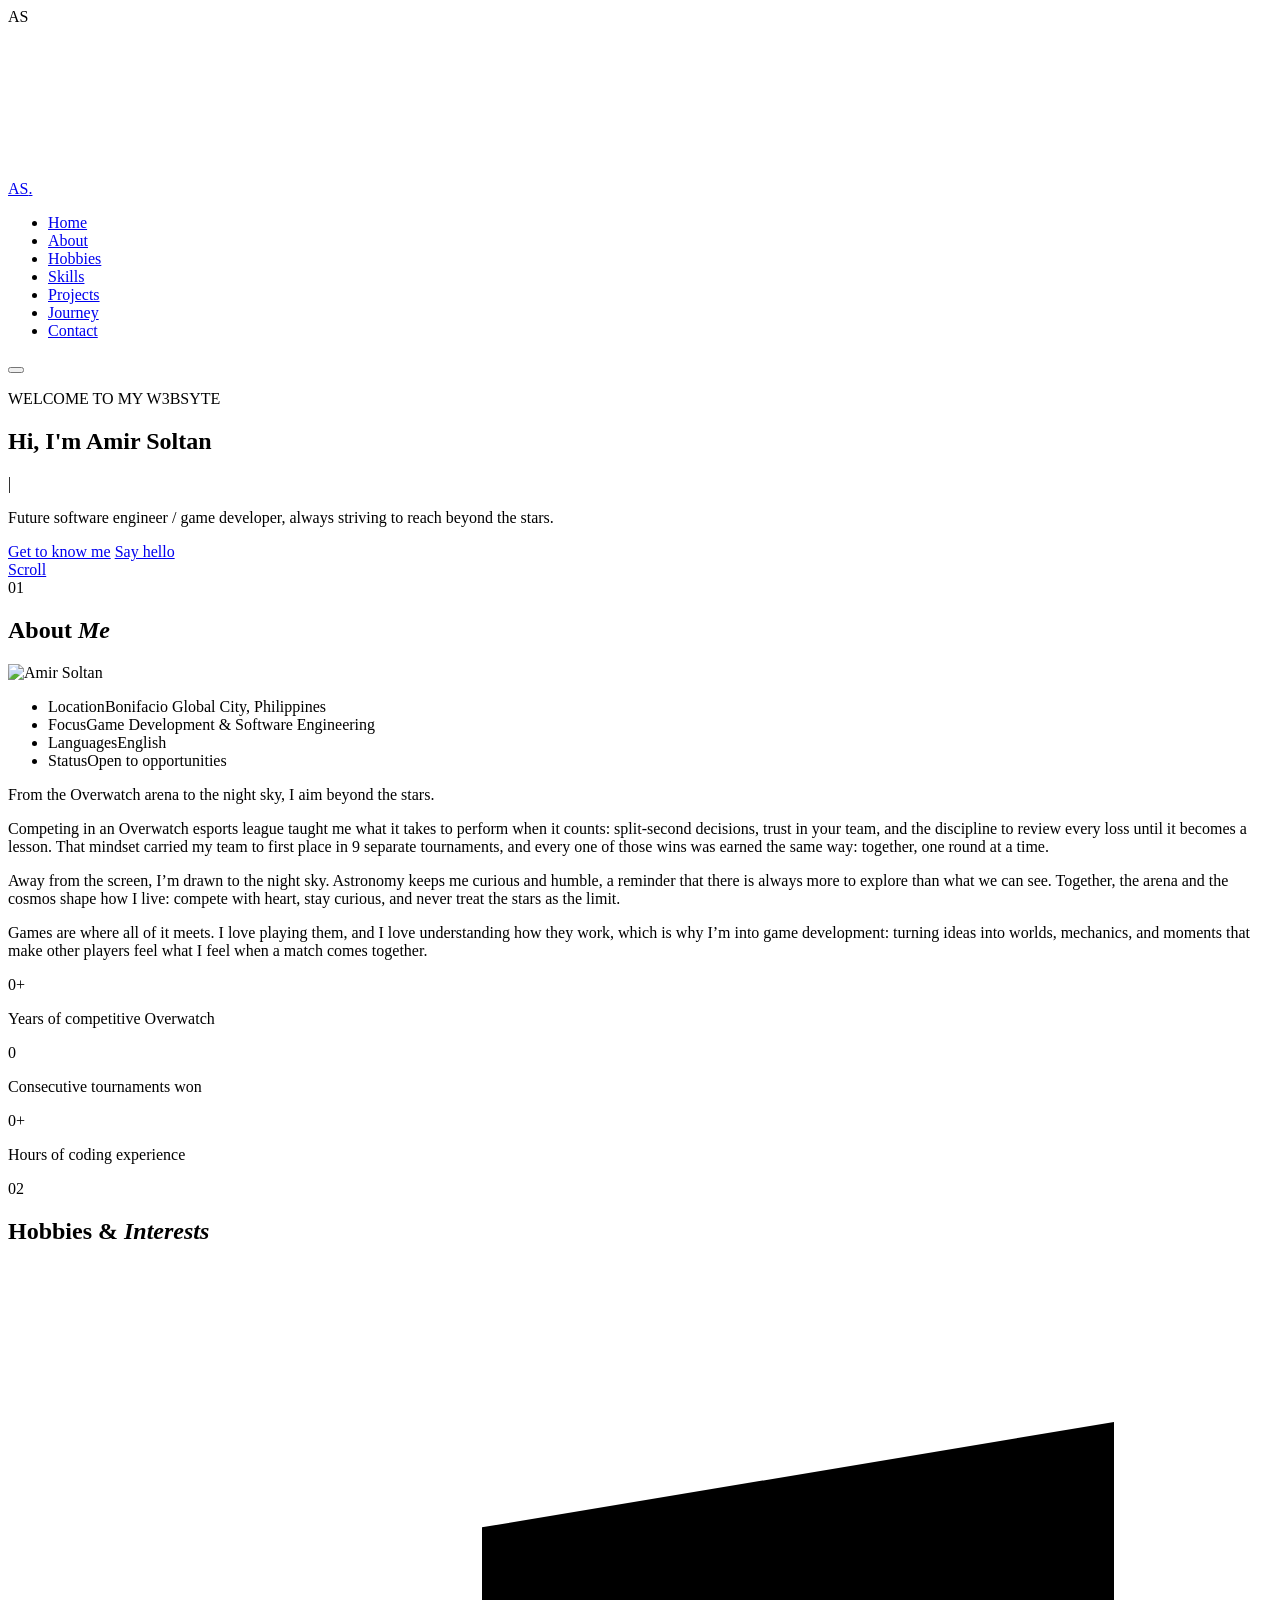
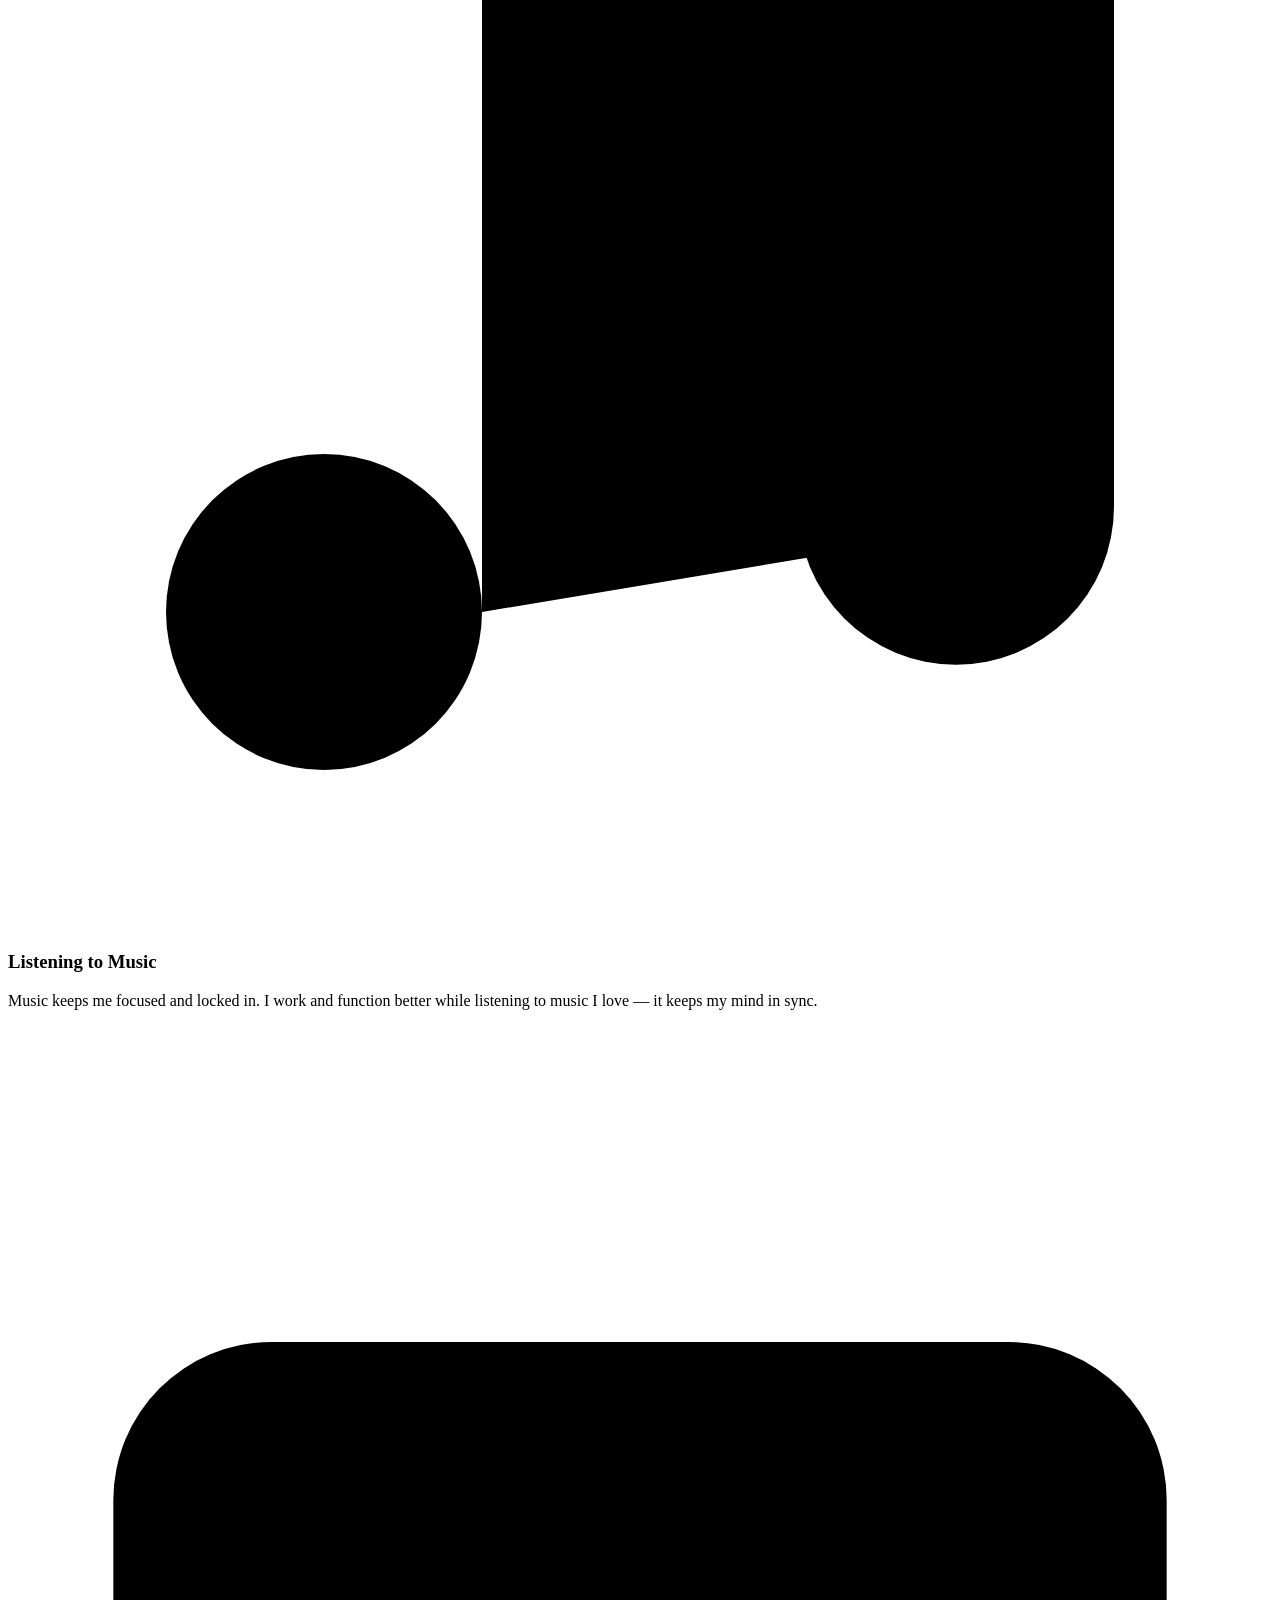
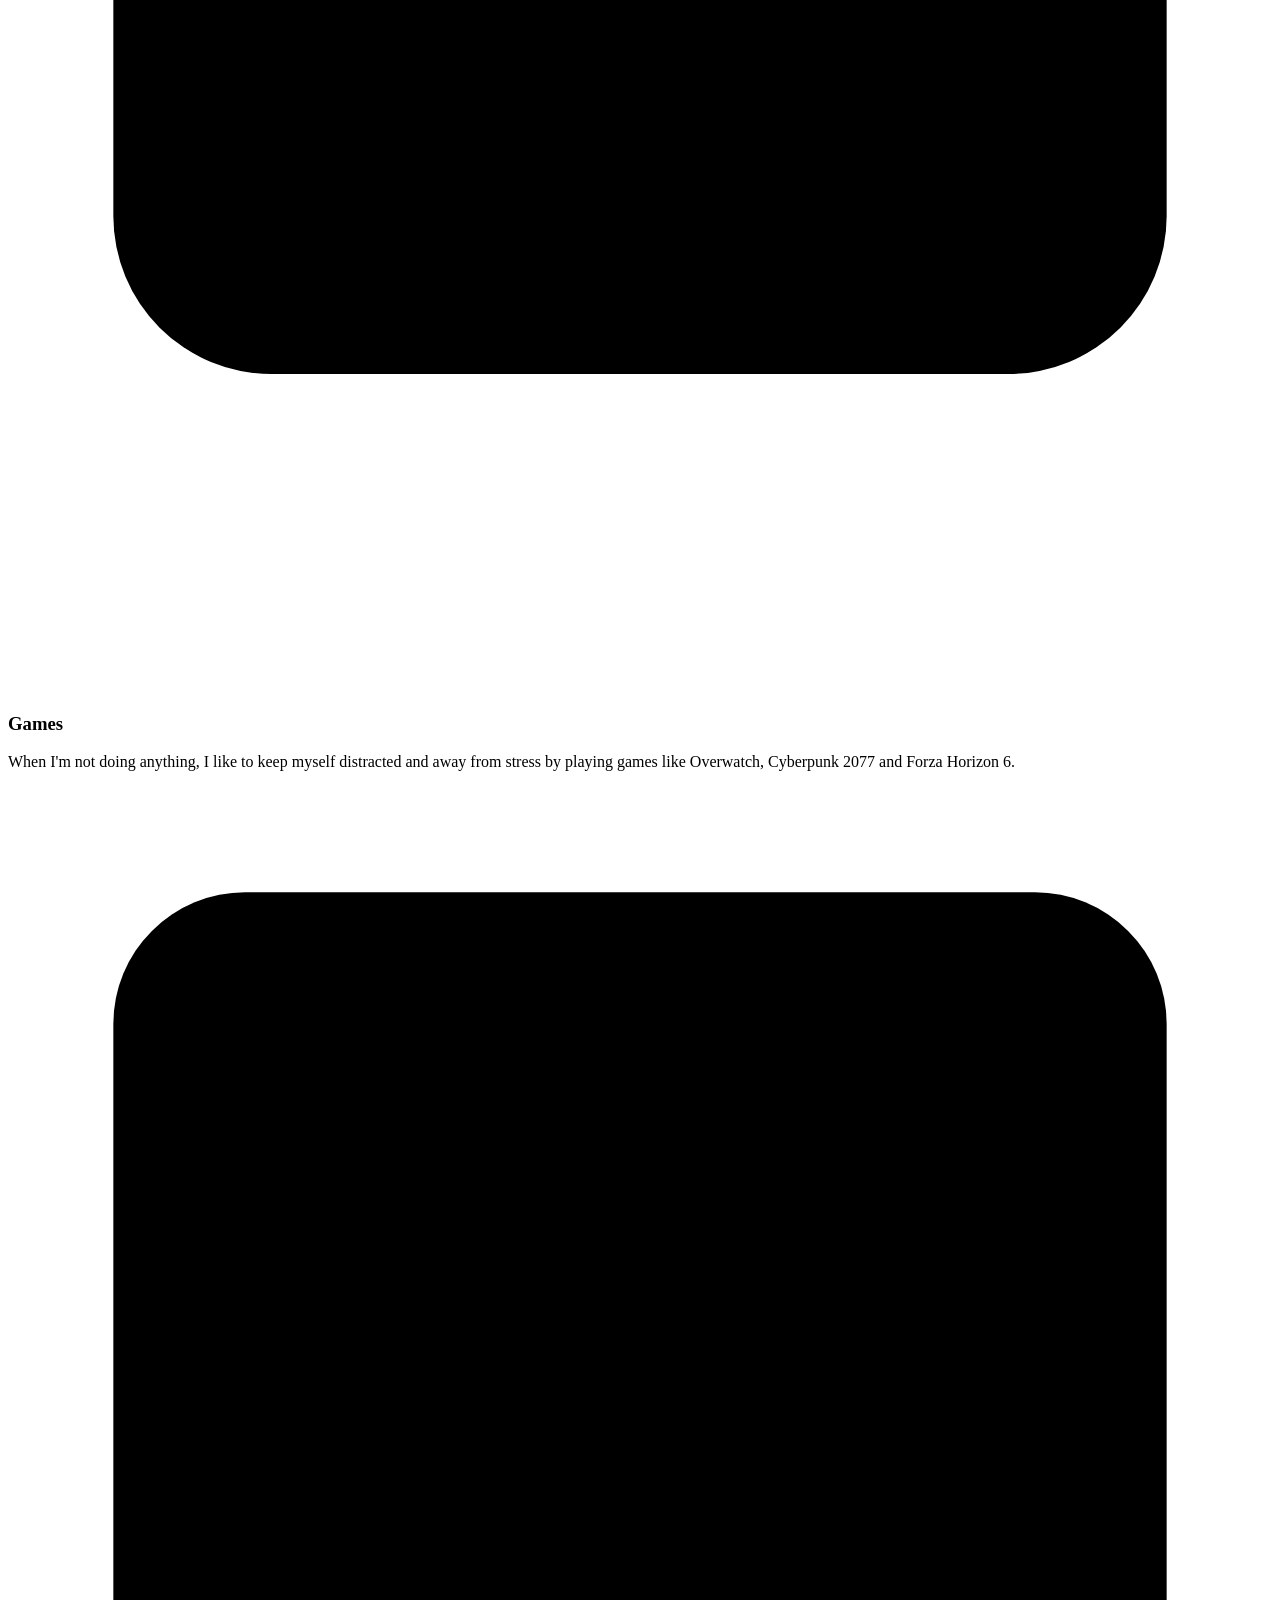
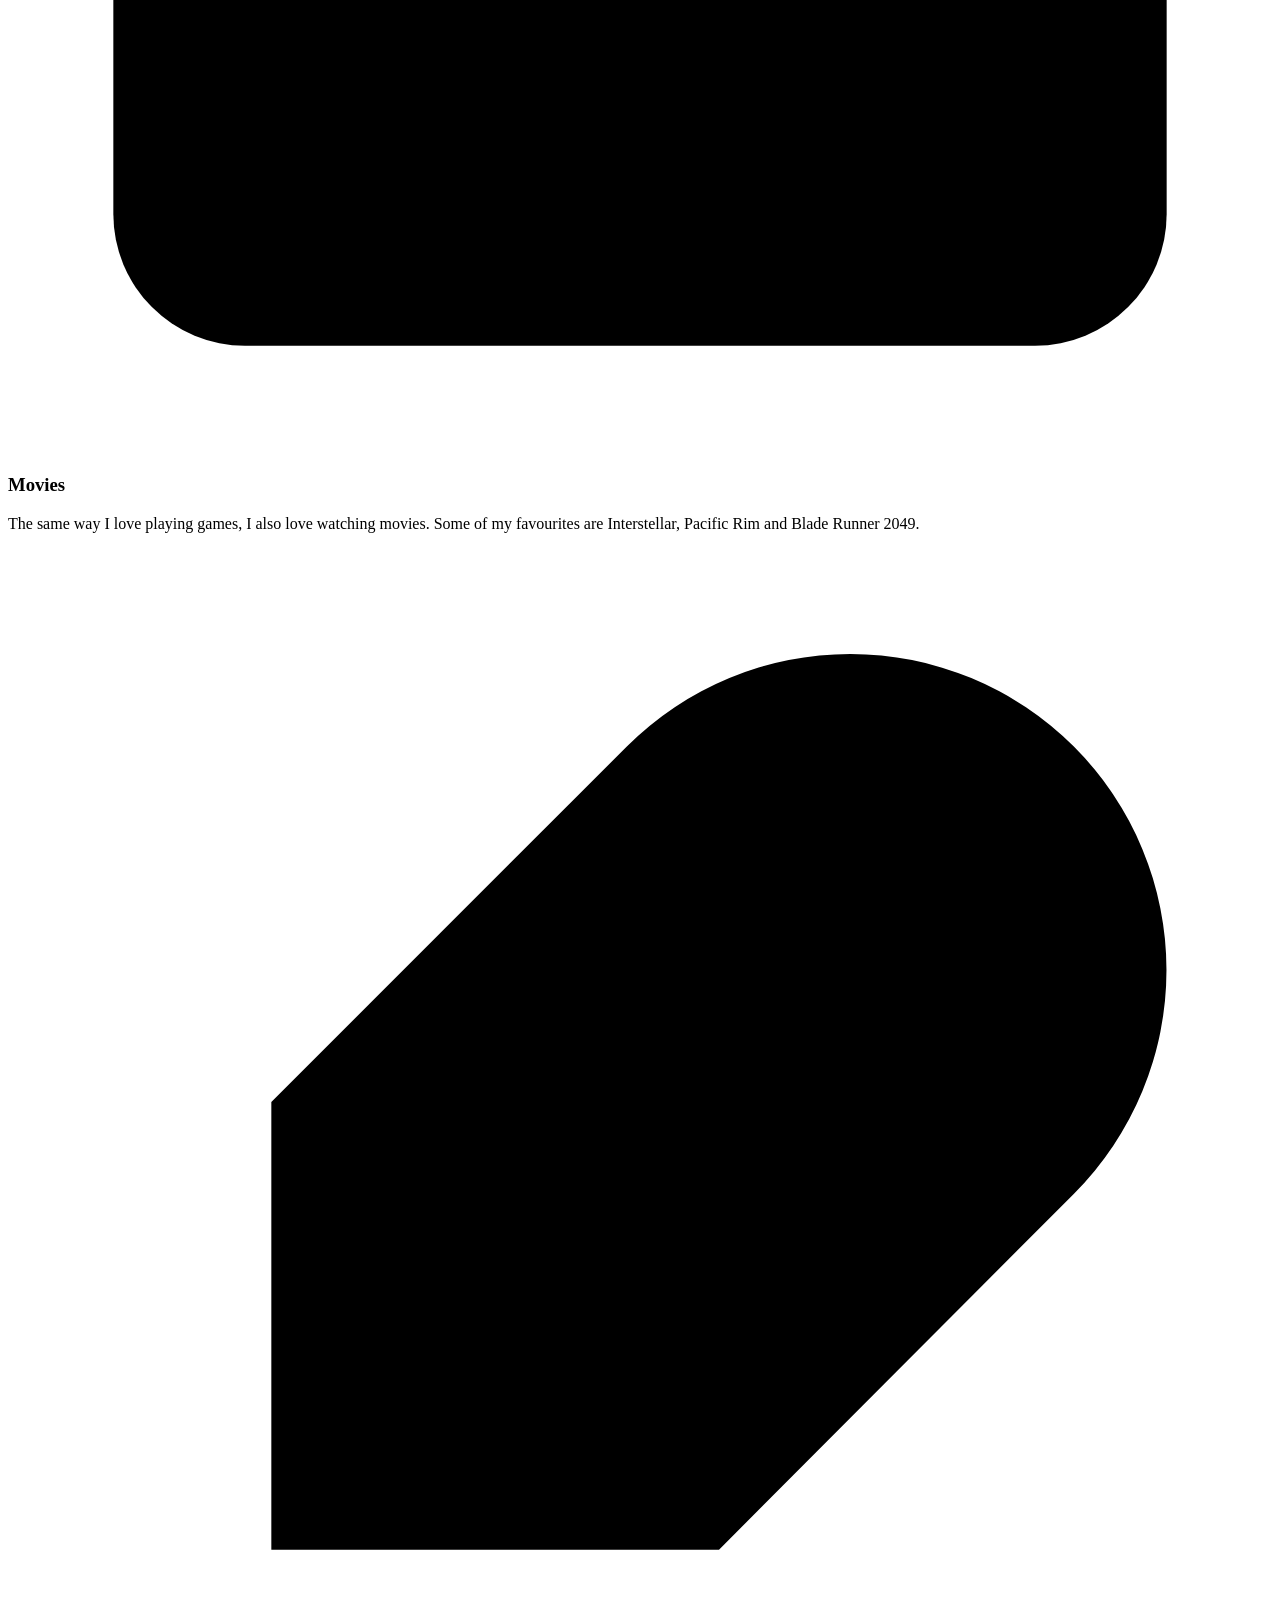
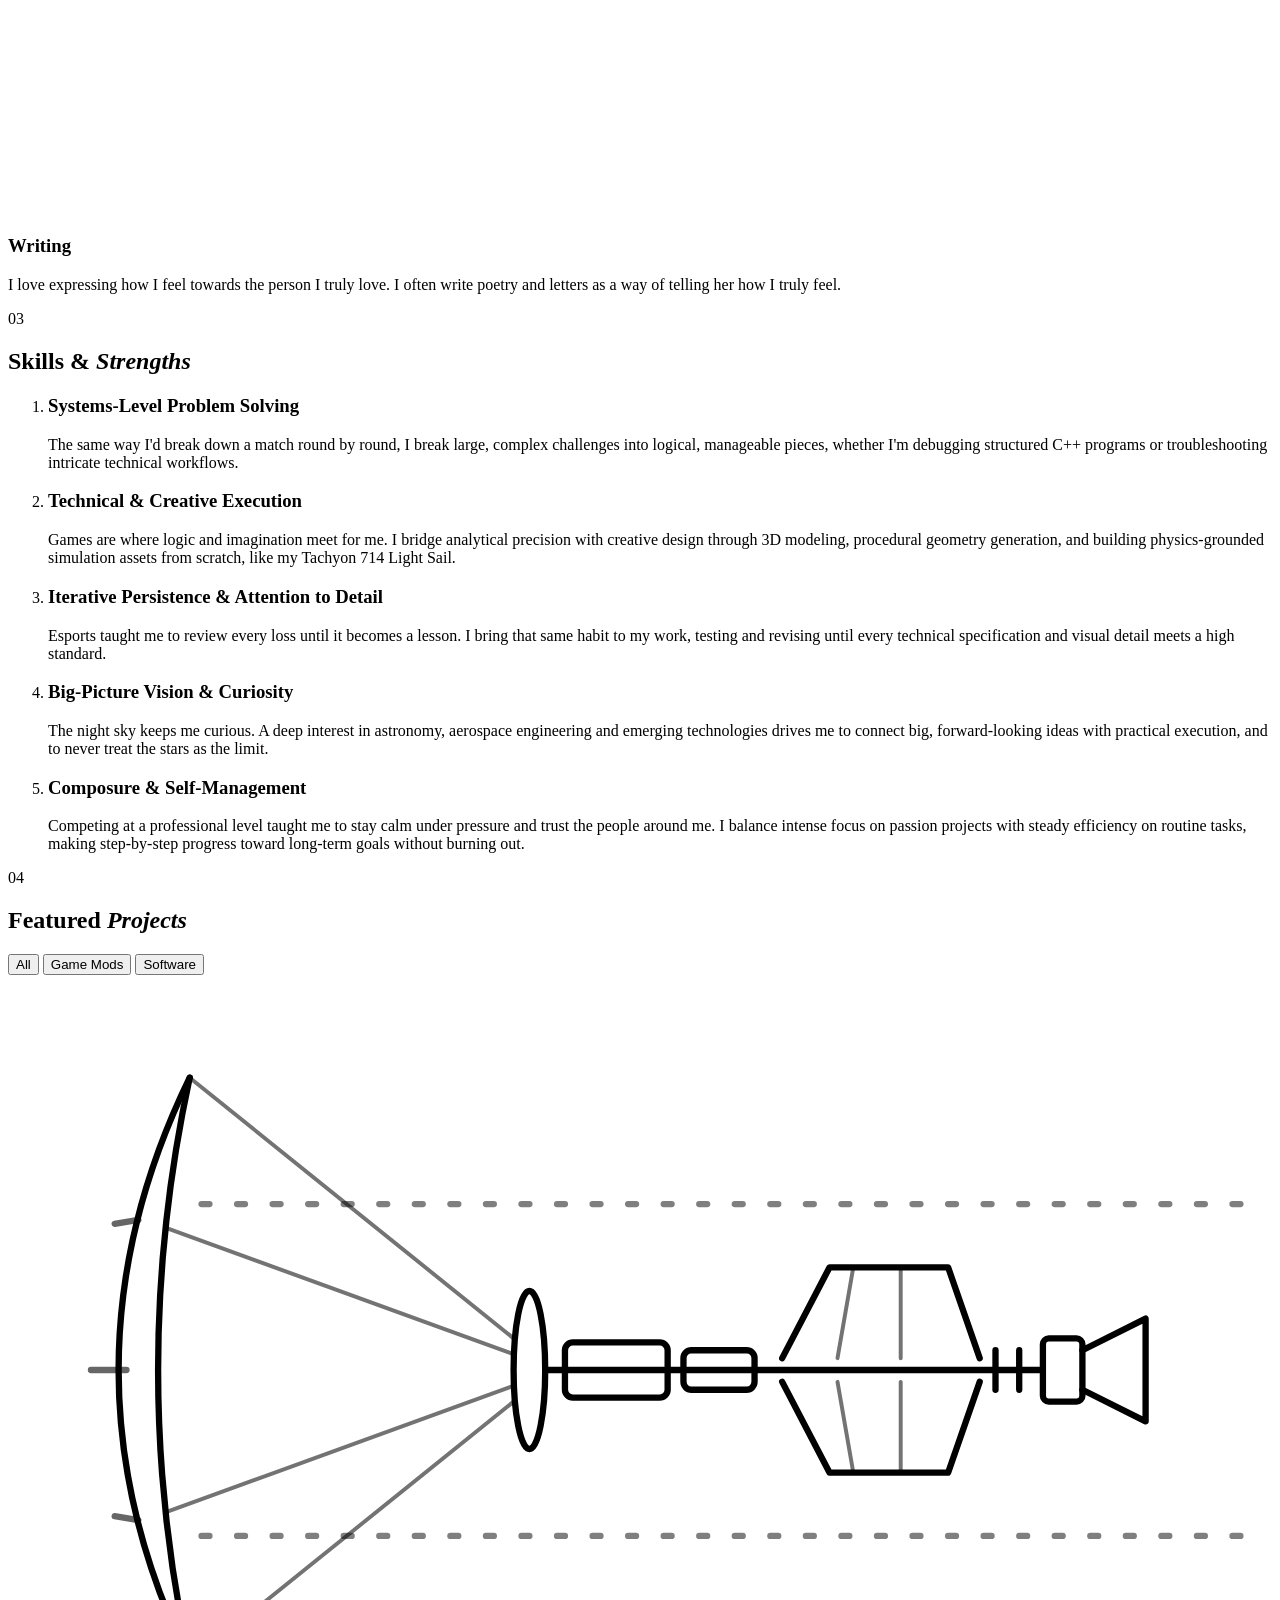
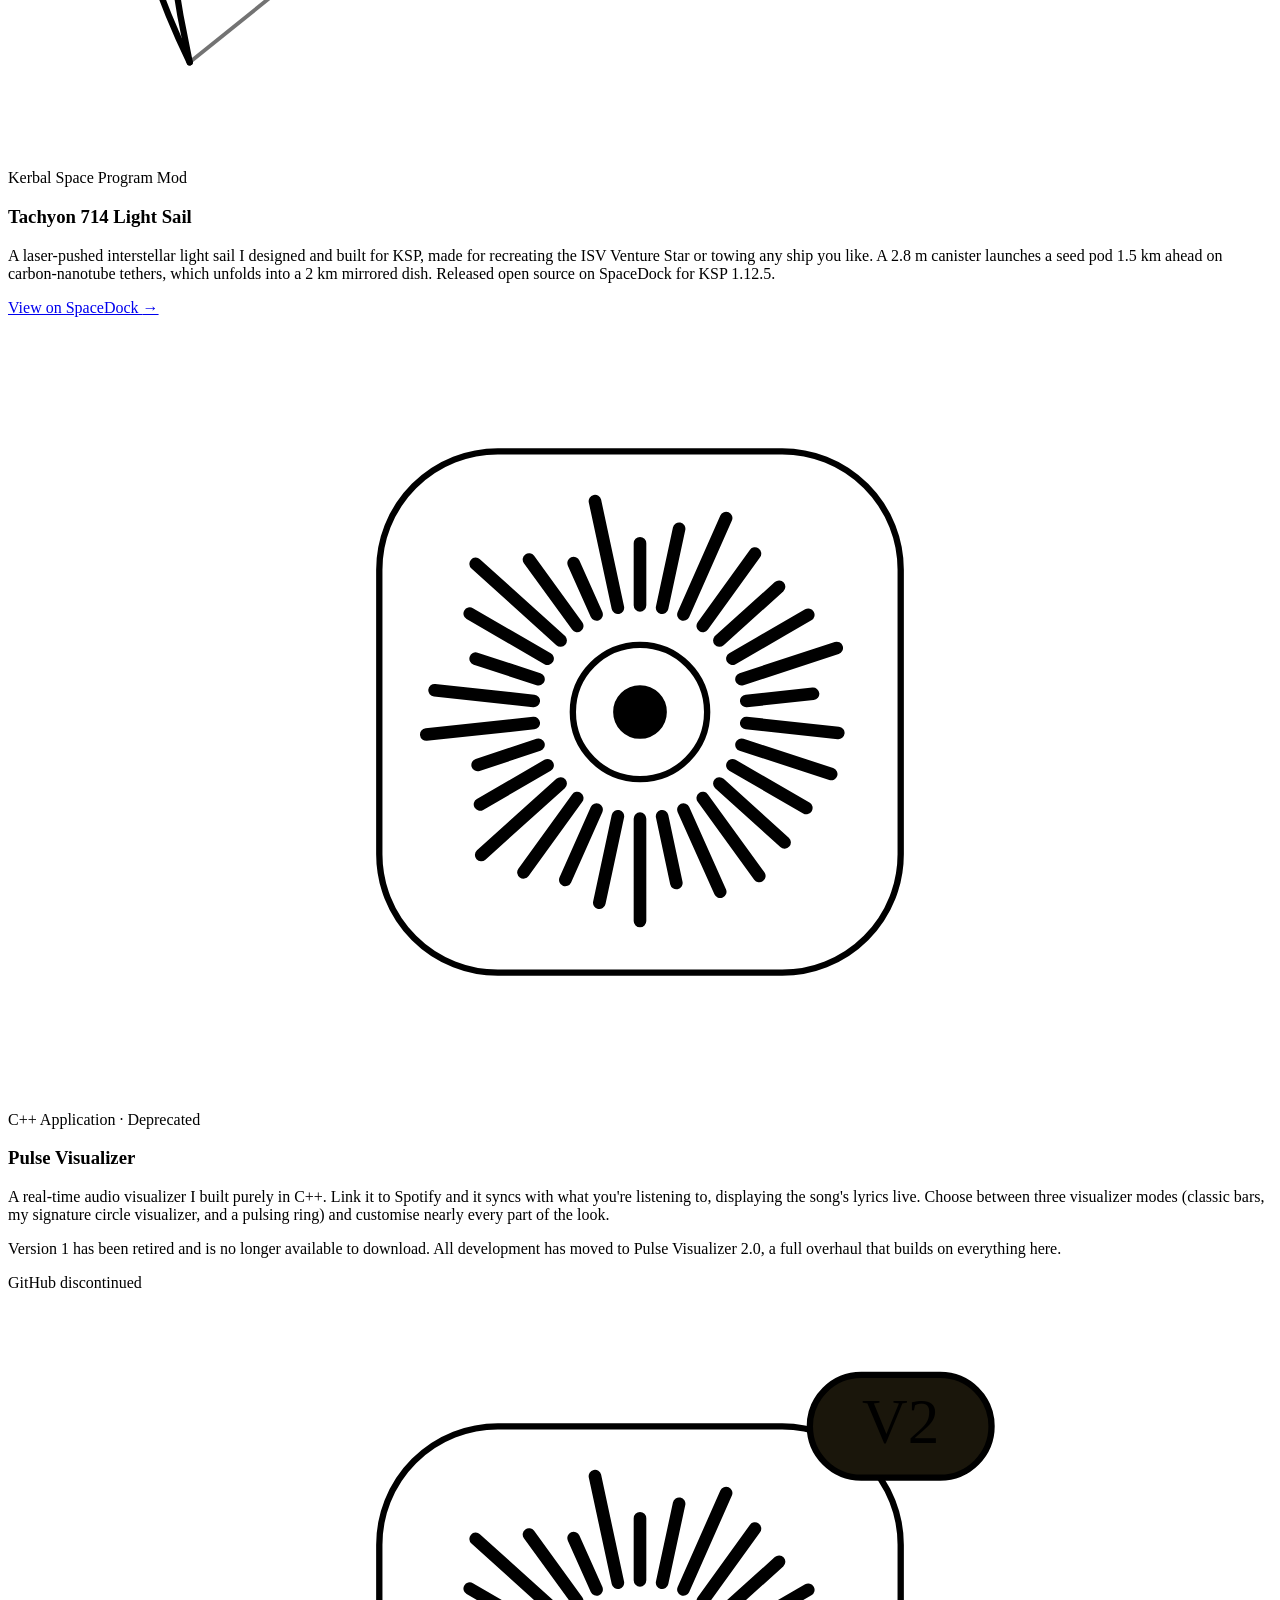
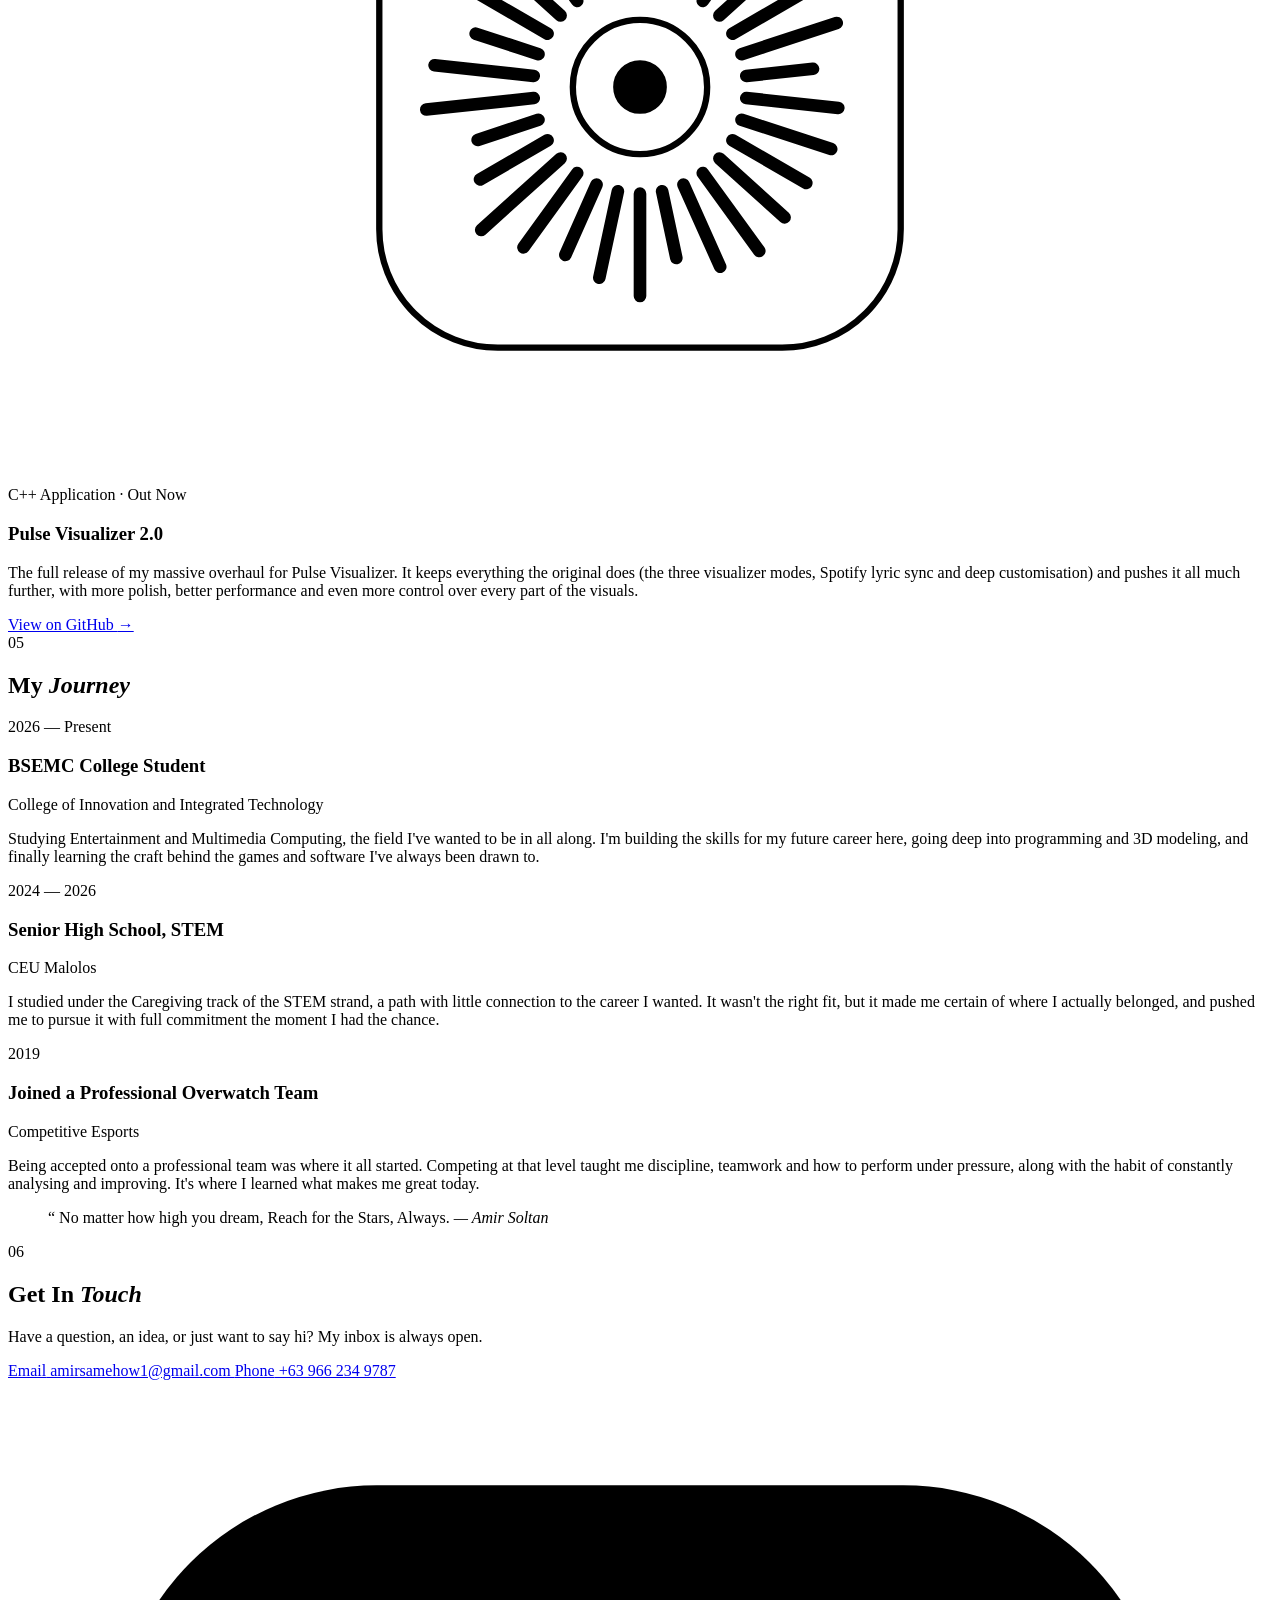
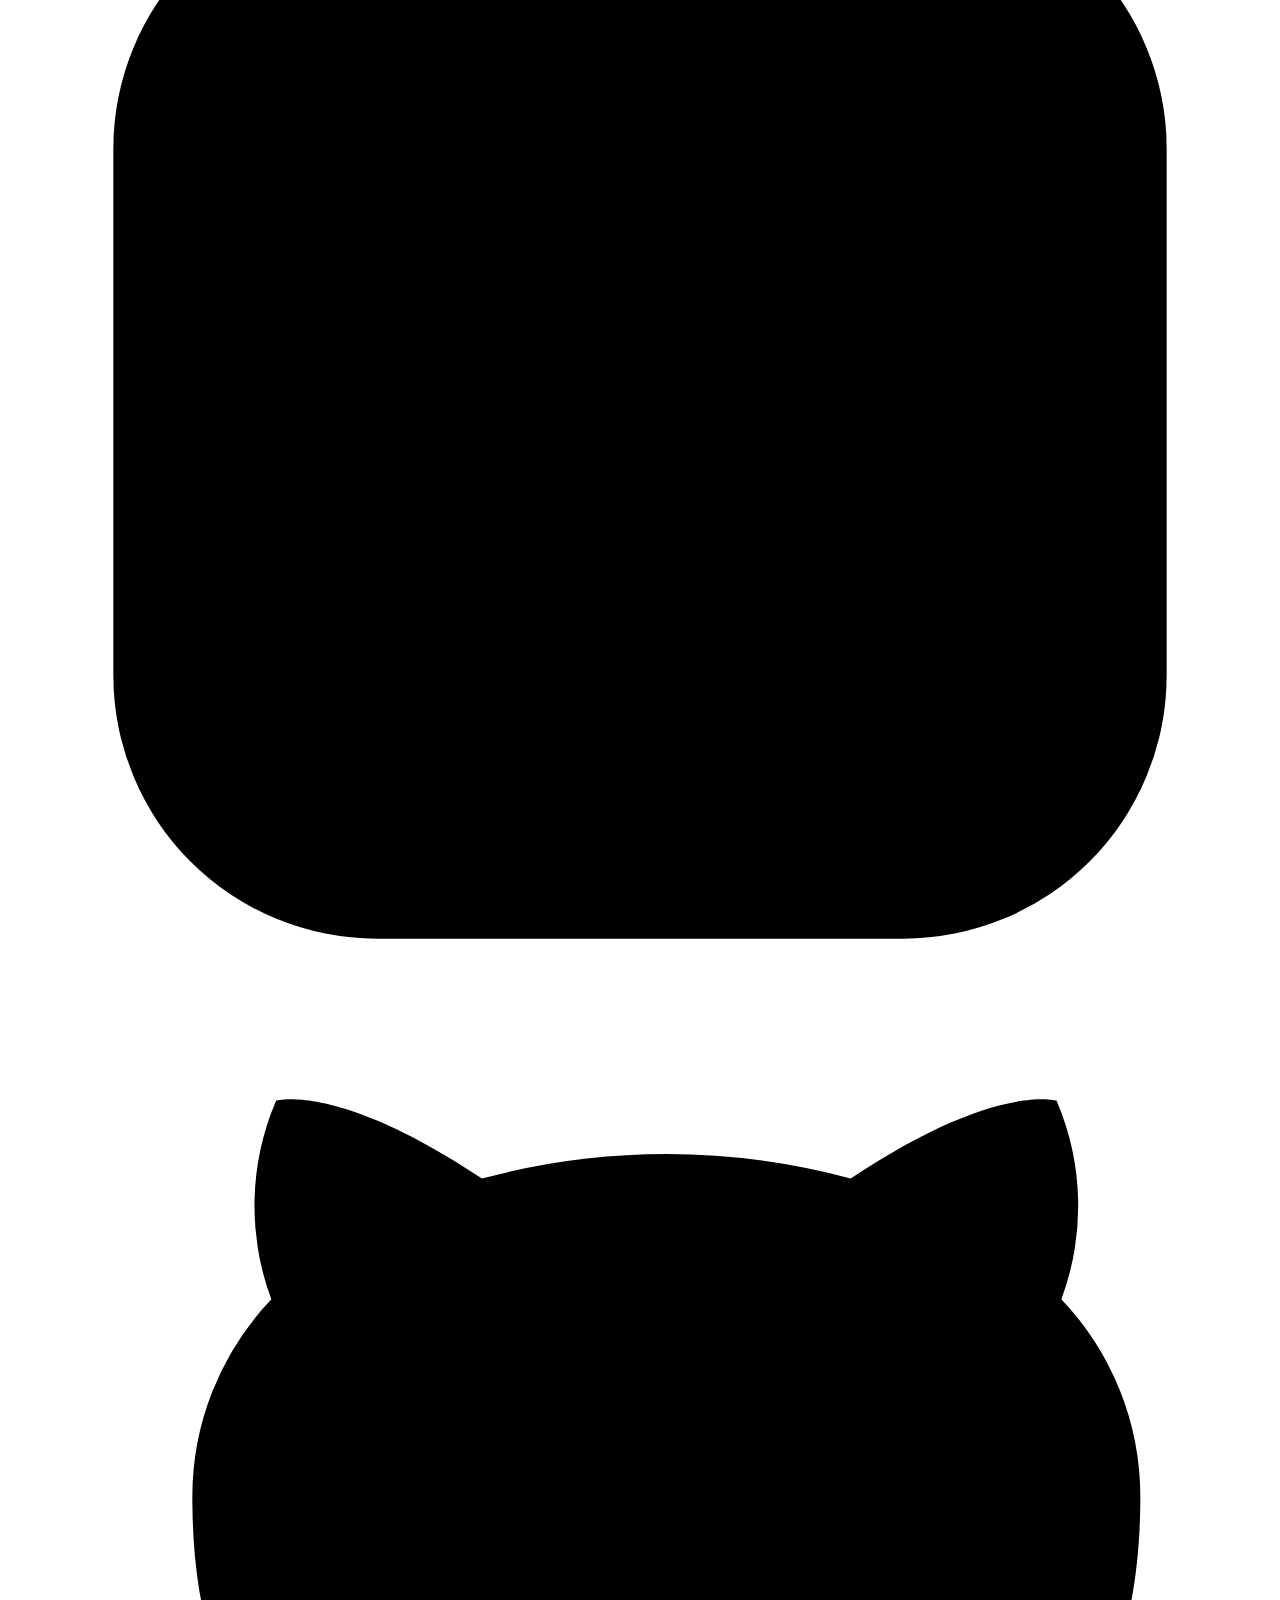
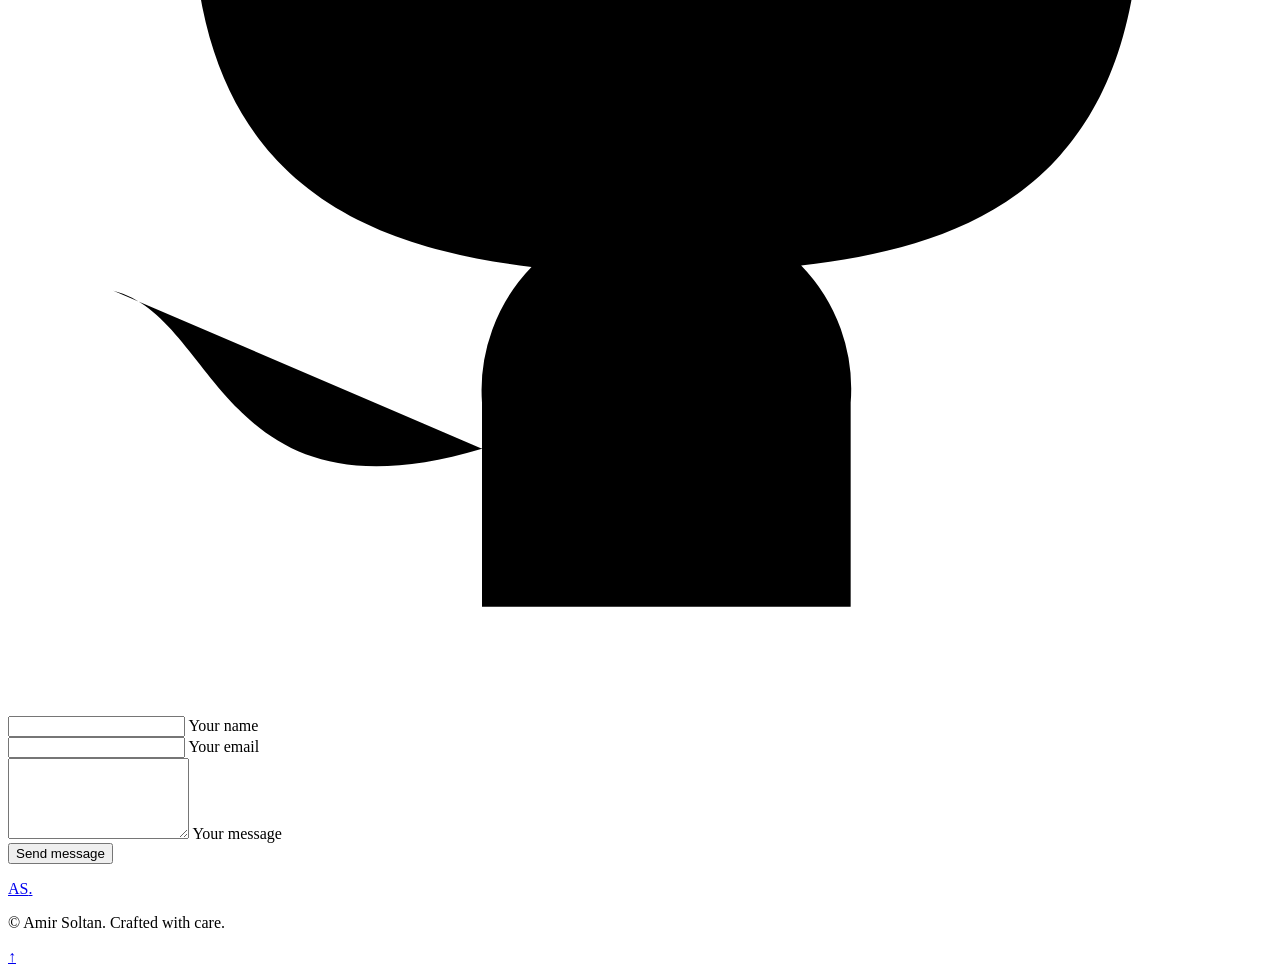
==== index.html @ c70af255 "Add index.html" ====
<!DOCTYPE html>
<html lang="en">
<head>
  <meta charset="UTF-8" />
  <meta name="viewport" content="width=device-width, initial-scale=1.0" />
  <title>Amir Soltan — Personal Website</title>
  <meta name="description" content="Personal website of Amir Soltan." />

  <link rel="preconnect" href="https://fonts.googleapis.com" />
  <link rel="preconnect" href="https://fonts.gstatic.com" crossorigin />
  <link href="https://fonts.googleapis.com/css2?family=Orbitron:wght@400;500;600;700;800&family=Exo+2:wght@300;400;500;600;700&display=swap" rel="stylesheet" />
  <link rel="stylesheet" href="style.css" />
</head>
<body>

  <!-- ===== Loading screen ===== -->
  <div class="preloader" id="preloader">
    <div class="preloader__mark">AS</div>
    <div class="preloader__bar"><span></span></div>
  </div>

  <!-- ===== Extras: cursor, scroll progress, background ===== -->
  <div class="cursor-dot" id="cursorDot"></div>
  <div class="cursor-ring" id="cursorRing"></div>
  <div class="scroll-progress" id="scrollProgress"></div>
  <canvas id="particles" aria-hidden="true"></canvas>
  <div class="grain" aria-hidden="true"></div>

  <!-- ===== Navigation ===== -->
  <header class="nav" id="nav">
    <a href="#home" class="nav__logo">
      <span class="gold-text">AS</span><span class="nav__logo-dot">.</span>
    </a>
    <nav>
      <ul class="nav__links" id="navLinks">
        <li><a href="#home" class="nav__link active">Home</a></li>
        <li><a href="#about" class="nav__link">About</a></li>
        <li><a href="#hobbies" class="nav__link">Hobbies</a></li>
        <li><a href="#skills" class="nav__link">Skills</a></li>
        <li><a href="#projects" class="nav__link">Projects</a></li>
        <li><a href="#journey" class="nav__link">Journey</a></li>
        <li><a href="#contact" class="nav__link nav__link--cta">Contact</a></li>
      </ul>
    </nav>
    <button class="nav__toggle" id="navToggle" aria-label="Open menu">
      <span></span><span></span>
    </button>
  </header>

  <main>
    <!-- ===== HERO ===== -->
    <section class="hero" id="home">
      <div class="hero__glow"></div>
      <div class="hero__content">
        <p class="eyebrow reveal">WELCOME TO MY W3BSYTE</p>
        <h1 class="hero__title reveal">
          <span class="hero__hi">Hi, I'm</span>
          <span class="gold-text shimmer">Amir Soltan</span>
        </h1>
        <p class="hero__role reveal">
          <span class="typed" id="typed"></span><span class="caret">|</span>
        </p>
        <p class="hero__intro reveal">
          Future software engineer / game developer, always striving to reach beyond the stars.
        </p>
        <div class="hero__actions reveal">
          <a href="#about" class="btn btn--gold magnetic">Get to know me</a>
          <a href="#contact" class="btn btn--ghost magnetic">Say hello</a>
        </div>
      </div>
      <a href="#about" class="scroll-hint" aria-label="Scroll down">
        <span class="scroll-hint__line"></span>
        <span>Scroll</span>
      </a>
    </section>

    <!-- ===== ABOUT ===== -->
    <section class="section" id="about">
      <div class="section__head reveal">
        <span class="section__num">01</span>
        <h2 class="section__title">About <em class="gold-text">Me</em></h2>
        <span class="section__line"></span>
      </div>

      <div class="about">
        <div class="about__side">
        <div class="about__photo reveal">
          <div class="about__frame tilt">
            <img src="images/me.jpg" alt="Amir Soltan" />
          </div>
        </div>

          <ul class="about__facts reveal">
            <li><span>Location</span>Bonifacio Global City, Philippines</li>
            <li><span>Focus</span>Game Development &amp; Software Engineering</li>
            <li><span>Languages</span>English</li>
            <li><span>Status</span>Open to opportunities</li>
          </ul>
        </div>

        <div class="about__text">
          <p class="lead reveal">
            From the Overwatch arena to the night sky, I aim beyond the stars.
          </p>
          <p class="reveal">
            Competing in an Overwatch esports league taught me what it takes to perform when it counts:
            split-second decisions, trust in your team, and the discipline to review every loss until it
            becomes a lesson. That mindset carried my team to first place in 9 separate tournaments, and
            every one of those wins was earned the same way: together, one round at a time.
          </p>
          <p class="reveal">
            Away from the screen, I’m drawn to the night sky. Astronomy keeps me curious and humble, a
            reminder that there is always more to explore than what we can see. Together, the arena and the
            cosmos shape how I live: compete with heart, stay curious, and never treat the stars as the limit.
          </p>
          <p class="reveal">
            Games are where all of it meets. I love playing them, and I love understanding how they work,
            which is why I’m into game development: turning ideas into worlds, mechanics, and moments that
            make other players feel what I feel when a match comes together.
          </p>

          <div class="stats reveal">
            <div class="stat"><span class="stat__num" data-count="6">0</span><span class="stat__plus">+</span><p>Years of competitive Overwatch</p></div>
            <div class="stat"><span class="stat__num" data-count="9">0</span><p>Consecutive tournaments won</p></div>
            <div class="stat"><span class="stat__num" data-count="3000">0</span><span class="stat__plus">+</span><p>Hours of coding experience</p></div>
          </div>
        </div>
      </div>
    </section>

    <!-- ===== HOBBIES ===== -->
    <section class="section" id="hobbies">
      <div class="section__head reveal">
        <span class="section__num">02</span>
        <h2 class="section__title">Hobbies &amp; <em class="gold-text">Interests</em></h2>
        <span class="section__line"></span>
      </div>

      <div class="cards">
        <article class="card tilt reveal">
          <div class="card__icon">
            <svg viewBox="0 0 24 24"><path d="M9 18V5l12-2v13"/><circle cx="6" cy="18" r="3"/><circle cx="18" cy="16" r="3"/></svg>
          </div>
          <h3>Listening to Music</h3>
          <p>Music keeps me focused and locked in. I work and function better while listening to music I love — it keeps my mind in sync.</p>
        </article>
        <article class="card tilt reveal">
          <div class="card__icon">
            <svg viewBox="0 0 24 24"><rect x="2" y="6" width="20" height="12" rx="3"/><path d="M6 12h4M8 10v4"/><circle cx="16" cy="11" r=".5"/><circle cx="18" cy="13" r=".5"/></svg>
          </div>
          <h3>Games</h3>
          <p>When I'm not doing anything, I like to keep myself distracted and away from stress by playing games like Overwatch, Cyberpunk 2077 and Forza Horizon 6.</p>
        </article>
        <article class="card tilt reveal">
          <div class="card__icon">
            <svg viewBox="0 0 24 24"><rect x="2" y="2" width="20" height="20" rx="2.5"/><path d="M7 2v20M17 2v20M2 12h20M2 7h5M2 17h5M17 7h5M17 17h5"/></svg>
          </div>
          <h3>Movies</h3>
          <p>The same way I love playing games, I also love watching movies. Some of my favourites are Interstellar, Pacific Rim and Blade Runner 2049.</p>
        </article>
        <article class="card tilt reveal">
          <div class="card__icon">
            <svg viewBox="0 0 24 24"><path d="M20.24 12.24a6 6 0 0 0-8.49-8.49L5 10.5V19h8.5z"/><path d="M16 8 2 22M17.5 15H9"/></svg>
          </div>
          <h3>Writing</h3>
          <p>I love expressing how I feel towards the person I truly love. I often write poetry and letters as a way of telling her how I truly feel.</p>
        </article>
      </div>
    </section>

    <!-- ===== SKILLS ===== -->
    <section class="section" id="skills">
      <div class="section__head reveal">
        <span class="section__num">03</span>
        <h2 class="section__title">Skills &amp; <em class="gold-text">Strengths</em></h2>
        <span class="section__line"></span>
      </div>

      <ol class="strengths">
        <li class="strength reveal">
          <h3>Systems-Level Problem Solving</h3>
          <p>The same way I'd break down a match round by round, I break large, complex challenges into logical, manageable pieces, whether I'm debugging structured C++ programs or troubleshooting intricate technical workflows.</p>
        </li>
        <li class="strength reveal">
          <h3>Technical &amp; Creative Execution</h3>
          <p>Games are where logic and imagination meet for me. I bridge analytical precision with creative design through 3D modeling, procedural geometry generation, and building physics-grounded simulation assets from scratch, like my Tachyon 714 Light Sail.</p>
        </li>
        <li class="strength reveal">
          <h3>Iterative Persistence &amp; Attention to Detail</h3>
          <p>Esports taught me to review every loss until it becomes a lesson. I bring that same habit to my work, testing and revising until every technical specification and visual detail meets a high standard.</p>
        </li>
        <li class="strength reveal">
          <h3>Big-Picture Vision &amp; Curiosity</h3>
          <p>The night sky keeps me curious. A deep interest in astronomy, aerospace engineering and emerging technologies drives me to connect big, forward-looking ideas with practical execution, and to never treat the stars as the limit.</p>
        </li>
        <li class="strength reveal">
          <h3>Composure &amp; Self-Management</h3>
          <p>Competing at a professional level taught me to stay calm under pressure and trust the people around me. I balance intense focus on passion projects with steady efficiency on routine tasks, making step-by-step progress toward long-term goals without burning out.</p>
        </li>
      </ol>
    </section>

    <!-- ===== PROJECTS ===== -->
    <section class="section" id="projects">
      <div class="section__head reveal">
        <span class="section__num">04</span>
        <h2 class="section__title">Featured <em class="gold-text">Projects</em></h2>
        <span class="section__line"></span>
      </div>

      <div class="filters reveal" id="filters">
        <button class="filter active" data-filter="all">All</button>
        <button class="filter" data-filter="mods">Game Mods</button>
        <button class="filter" data-filter="software">Software</button>
      </div>

      <div class="projects" id="projectGrid">
        <article class="project reveal" data-cat="mods">
          <div class="project__img">
            <svg class="project__art" viewBox="0 0 320 200" fill="none" stroke="currentColor" stroke-width="1.6" stroke-linecap="round" stroke-linejoin="round" role="img" aria-label="Line drawing of a starship towed by a laser light sail">
              <!-- laser beam coming from behind the ship -->
              <path d="M312 58H44M312 142H44" stroke-dasharray="2 7" opacity=".5"/>
              <!-- mirrored sail dish -->
              <path d="M46 26Q10 100 46 174"/>
              <path d="M46 26Q30 100 46 174"/>
              <path d="M33 62l-6 1M30 100h-9M33 138l-6-1" opacity=".6"/>
              <!-- tethers -->
              <path d="M46 26L128 92M46 174L128 108M40 64L128 96M40 136L128 104" stroke-width="1" opacity=".55"/>
              <!-- ship: shield, cargo, radiators, engine -->
              <ellipse cx="132" cy="100" rx="4" ry="20"/>
              <path d="M136 100H262"/>
              <rect x="141" y="93" width="26" height="14" rx="2"/>
              <rect x="171" y="95" width="18" height="10" rx="2"/>
              <path d="M196 97L208 74H238L246 97M196 103L208 126H238L246 103"/>
              <path d="M214 74L210 97M226 74L226 97M214 126L210 103M226 126L226 103" stroke-width="1" opacity=".55"/>
              <path d="M250 95v10M256 95v10"/>
              <rect x="262" y="92" width="10" height="16" rx="1.5"/>
              <path d="M272 95L288 87V113L272 105"/>
            </svg>
          </div>
          <div class="project__body">
            <span class="project__cat">Kerbal Space Program Mod</span>
            <h3>Tachyon 714 Light Sail</h3>
            <p>A laser-pushed interstellar light sail I designed and built for KSP, made for recreating the ISV Venture Star or towing any ship you like. A 2.8&nbsp;m canister launches a seed pod 1.5&nbsp;km ahead on carbon-nanotube tethers, which unfolds into a 2&nbsp;km mirrored dish. Released open source on SpaceDock for KSP 1.12.5.</p>
            <a href="https://spacedock.info/mod/4729/Tachyon%20714%20Light%20Sail" class="project__link" target="_blank" rel="noopener">View on SpaceDock <span>→</span></a>
          </div>
        </article>
        <article class="project reveal" data-cat="software">
          <div class="project__img">
            <svg class="project__art" viewBox="0 0 320 200" fill="none" stroke="currentColor" stroke-width="1.6" stroke-linecap="round" stroke-linejoin="round" role="img" aria-label="Pulse Visualizer app icon">
              <!-- app tile -->
              <rect x="94" y="34" width="132" height="132" rx="30"/>
              <!-- spectrum bars -->
              <path stroke-width="3.2" d="M160 73L160 57.3M165.6 73.6L169.9 53.6M171 75.3L181.8 50.9M175.9 78.2L189.1 59.9M180.1 81.9L195.2 68.3M183.4 86.5L202.6 75.4M185.7 91.7L209.8 83.8M186.9 97.2L203.8 95.4M186.9 102.8L210.2 105.3M185.7 108.3L208.4 115.7M183.4 113.5L202.1 124.3M180.1 118.1L196.6 133M175.9 121.8L190.2 141.5M171 124.7L180.3 145.5M165.6 126.4L169.2 143.3M160 127L160 152.9M154.4 126.4L149.7 148.3M149 124.7L141.1 142.5M144.1 121.8L130.5 140.6M139.9 118.1L119.8 136.2M136.6 113.5L119.5 123.4M134.3 108.3L118.9 113.4M133.1 102.8L105.9 105.7M133.1 97.2L108 94.5M134.3 91.7L118.4 86.5M136.6 86.5L116.9 75.1M139.9 81.9L118.4 62.5M144.1 78.2L131.9 61.4M149 75.3L143.2 62.3M154.4 73.6L148.6 46.6"/>
              <!-- centre ring -->
              <circle cx="160" cy="100" r="17"/>
              <circle cx="160" cy="100" r="6" fill="currentColor"/>
            </svg>
          </div>
          <div class="project__body">
            <span class="project__cat">C++ Application · Deprecated</span>
            <h3>Pulse Visualizer</h3>
            <p>A real-time audio visualizer I built purely in C++. Link it to Spotify and it syncs with what you're listening to, displaying the song's lyrics live. Choose between three visualizer modes (classic bars, my signature circle visualizer, and a pulsing ring) and customise nearly every part of the look.</p>
            <p class="project__note">Version 1 has been retired and is no longer available to download. All development has moved to Pulse Visualizer 2.0, a full overhaul that builds on everything here.</p>
            <span class="project__link project__link--soon">GitHub discontinued</span>
          </div>
        </article>
        <article class="project reveal" data-cat="software">
          <div class="project__img">
            <svg class="project__art" viewBox="0 0 320 200" fill="none" stroke="currentColor" stroke-width="1.6" stroke-linecap="round" stroke-linejoin="round" role="img" aria-label="Pulse Visualizer 2.0 app icon">
              <!-- app tile -->
              <rect x="94" y="34" width="132" height="132" rx="30"/>
              <!-- spectrum bars -->
              <path stroke-width="3.2" d="M160 73L160 57.3M165.6 73.6L169.9 53.6M171 75.3L181.8 50.9M175.9 78.2L189.1 59.9M180.1 81.9L195.2 68.3M183.4 86.5L202.6 75.4M185.7 91.7L209.8 83.8M186.9 97.2L203.8 95.4M186.9 102.8L210.2 105.3M185.7 108.3L208.4 115.7M183.4 113.5L202.1 124.3M180.1 118.1L196.6 133M175.9 121.8L190.2 141.5M171 124.7L180.3 145.5M165.6 126.4L169.2 143.3M160 127L160 152.9M154.4 126.4L149.7 148.3M149 124.7L141.1 142.5M144.1 121.8L130.5 140.6M139.9 118.1L119.8 136.2M136.6 113.5L119.5 123.4M134.3 108.3L118.9 113.4M133.1 102.8L105.9 105.7M133.1 97.2L108 94.5M134.3 91.7L118.4 86.5M136.6 86.5L116.9 75.1M139.9 81.9L118.4 62.5M144.1 78.2L131.9 61.4M149 75.3L143.2 62.3M154.4 73.6L148.6 46.6"/>
              <!-- centre ring -->
              <circle cx="160" cy="100" r="17"/>
              <circle cx="160" cy="100" r="6" fill="currentColor"/>
              <!-- V2 badge -->
              <rect x="203" y="21" width="46" height="26" rx="13" fill="#1a160b"/>
              <text class="project__badge" x="226" y="34.5" text-anchor="middle" dominant-baseline="middle" fill="currentColor" stroke="none">V2</text>
            </svg>
          </div>
          <div class="project__body">
            <span class="project__cat">C++ Application · Out Now</span>
            <h3>Pulse Visualizer 2.0</h3>
            <p>The full release of my massive overhaul for Pulse Visualizer. It keeps everything the original does (the three visualizer modes, Spotify lyric sync and deep customisation) and pushes it all much further, with more polish, better performance and even more control over every part of the visuals.</p>
            <a href="https://github.com/ELCTRSPHR/PulseVisualizer" class="project__link" target="_blank" rel="noopener">View on GitHub <span>→</span></a>
          </div>
        </article>
      </div>
    </section>

    <!-- ===== JOURNEY / TIMELINE ===== -->
    <section class="section" id="journey">
      <div class="section__head reveal">
        <span class="section__num">05</span>
        <h2 class="section__title">My <em class="gold-text">Journey</em></h2>
        <span class="section__line"></span>
      </div>

      <div class="timeline">
        <div class="timeline__item reveal">
          <span class="timeline__date">2026 — Present</span>
          <h3>BSEMC College Student</h3>
          <p class="timeline__place">College of Innovation and Integrated Technology</p>
          <p>Studying Entertainment and Multimedia Computing, the field I've wanted to be in all along. I'm building the skills for my future career here, going deep into programming and 3D modeling, and finally learning the craft behind the games and software I've always been drawn to.</p>
        </div>
        <div class="timeline__item reveal">
          <span class="timeline__date">2024 — 2026</span>
          <h3>Senior High School, STEM</h3>
          <p class="timeline__place">CEU Malolos</p>
          <p>I studied under the Caregiving track of the STEM strand, a path with little connection to the career I wanted. It wasn't the right fit, but it made me certain of where I actually belonged, and pushed me to pursue it with full commitment the moment I had the chance.</p>
        </div>
        <div class="timeline__item reveal">
          <span class="timeline__date">2019</span>
          <h3>Joined a Professional Overwatch Team</h3>
          <p class="timeline__place">Competitive Esports</p>
          <p>Being accepted onto a professional team was where it all started. Competing at that level taught me discipline, teamwork and how to perform under pressure, along with the habit of constantly analysing and improving. It's where I learned what makes me great today.</p>
        </div>
      </div>
    </section>

    <!-- ===== QUOTE ===== -->
    <section class="quote reveal">
      <blockquote>
        <span class="quote__mark gold-text">“</span>
        No matter how high you dream, Reach for the Stars, Always.
        <cite>— Amir Soltan</cite>
      </blockquote>
    </section>

    <!-- ===== CONTACT ===== -->
    <section class="section" id="contact">
      <div class="section__head reveal">
        <span class="section__num">06</span>
        <h2 class="section__title">Get In <em class="gold-text">Touch</em></h2>
        <span class="section__line"></span>
      </div>

      <div class="contact">
        <div class="contact__info reveal">
          <p class="lead">Have a question, an idea, or just want to say hi? My inbox is always open.</p>
          <a href="mailto:amirsamehow1@gmail.com" class="contact__line">
            <span>Email</span> amirsamehow1@gmail.com
          </a>
          <a href="tel:+639662349787" class="contact__line">
            <span>Phone</span> +63 966 234 9787
          </a>
          <div class="socials">
            <a href="https://www.instagram.com/x33am_r/" target="_blank" rel="noopener" aria-label="Instagram" class="magnetic"><svg viewBox="0 0 24 24"><rect x="2" y="2" width="20" height="20" rx="5"/><circle cx="12" cy="12" r="4"/><circle cx="17.5" cy="6.5" r=".6"/></svg></a>
            <a href="https://github.com/ELCTRSPHR" target="_blank" rel="noopener" aria-label="GitHub" class="magnetic"><svg viewBox="0 0 24 24"><path d="M9 19c-5 1.5-5-2.5-7-3m14 6v-3.87a3.37 3.37 0 0 0-.94-2.61c3.14-.35 6.44-1.54 6.44-7A5.44 5.44 0 0 0 20 4.77 5.07 5.07 0 0 0 19.91 1S18.73.65 16 2.48a13.38 13.38 0 0 0-7 0C6.27.65 5.09 1 5.09 1A5.07 5.07 0 0 0 5 4.77a5.44 5.44 0 0 0-1.5 3.78c0 5.42 3.3 6.61 6.44 7A3.37 3.37 0 0 0 9 18.13V22"/></svg></a>
          </div>
        </div>

        <form class="contact__form reveal" id="contactForm">
          <div class="field">
            <input type="text" id="name" required placeholder=" " />
            <label for="name">Your name</label>
          </div>
          <div class="field">
            <input type="email" id="email" required placeholder=" " />
            <label for="email">Your email</label>
          </div>
          <div class="field">
            <textarea id="message" rows="5" required placeholder=" "></textarea>
            <label for="message">Your message</label>
          </div>
          <button type="submit" class="btn btn--gold magnetic">Send message</button>
          <p class="form-note" id="formNote"></p>
        </form>
      </div>
    </section>
  </main>

  <!-- ===== FOOTER ===== -->
  <footer class="footer">
    <a href="#home" class="nav__logo"><span class="gold-text">AS</span><span class="nav__logo-dot">.</span></a>
    <p>© <span id="year"></span> Amir Soltan. Crafted with care.</p>
    <a href="#home" class="to-top magnetic" id="toTop" aria-label="Back to top">↑</a>
  </footer>

  <script src="script.js"></script>
</body>
</html>
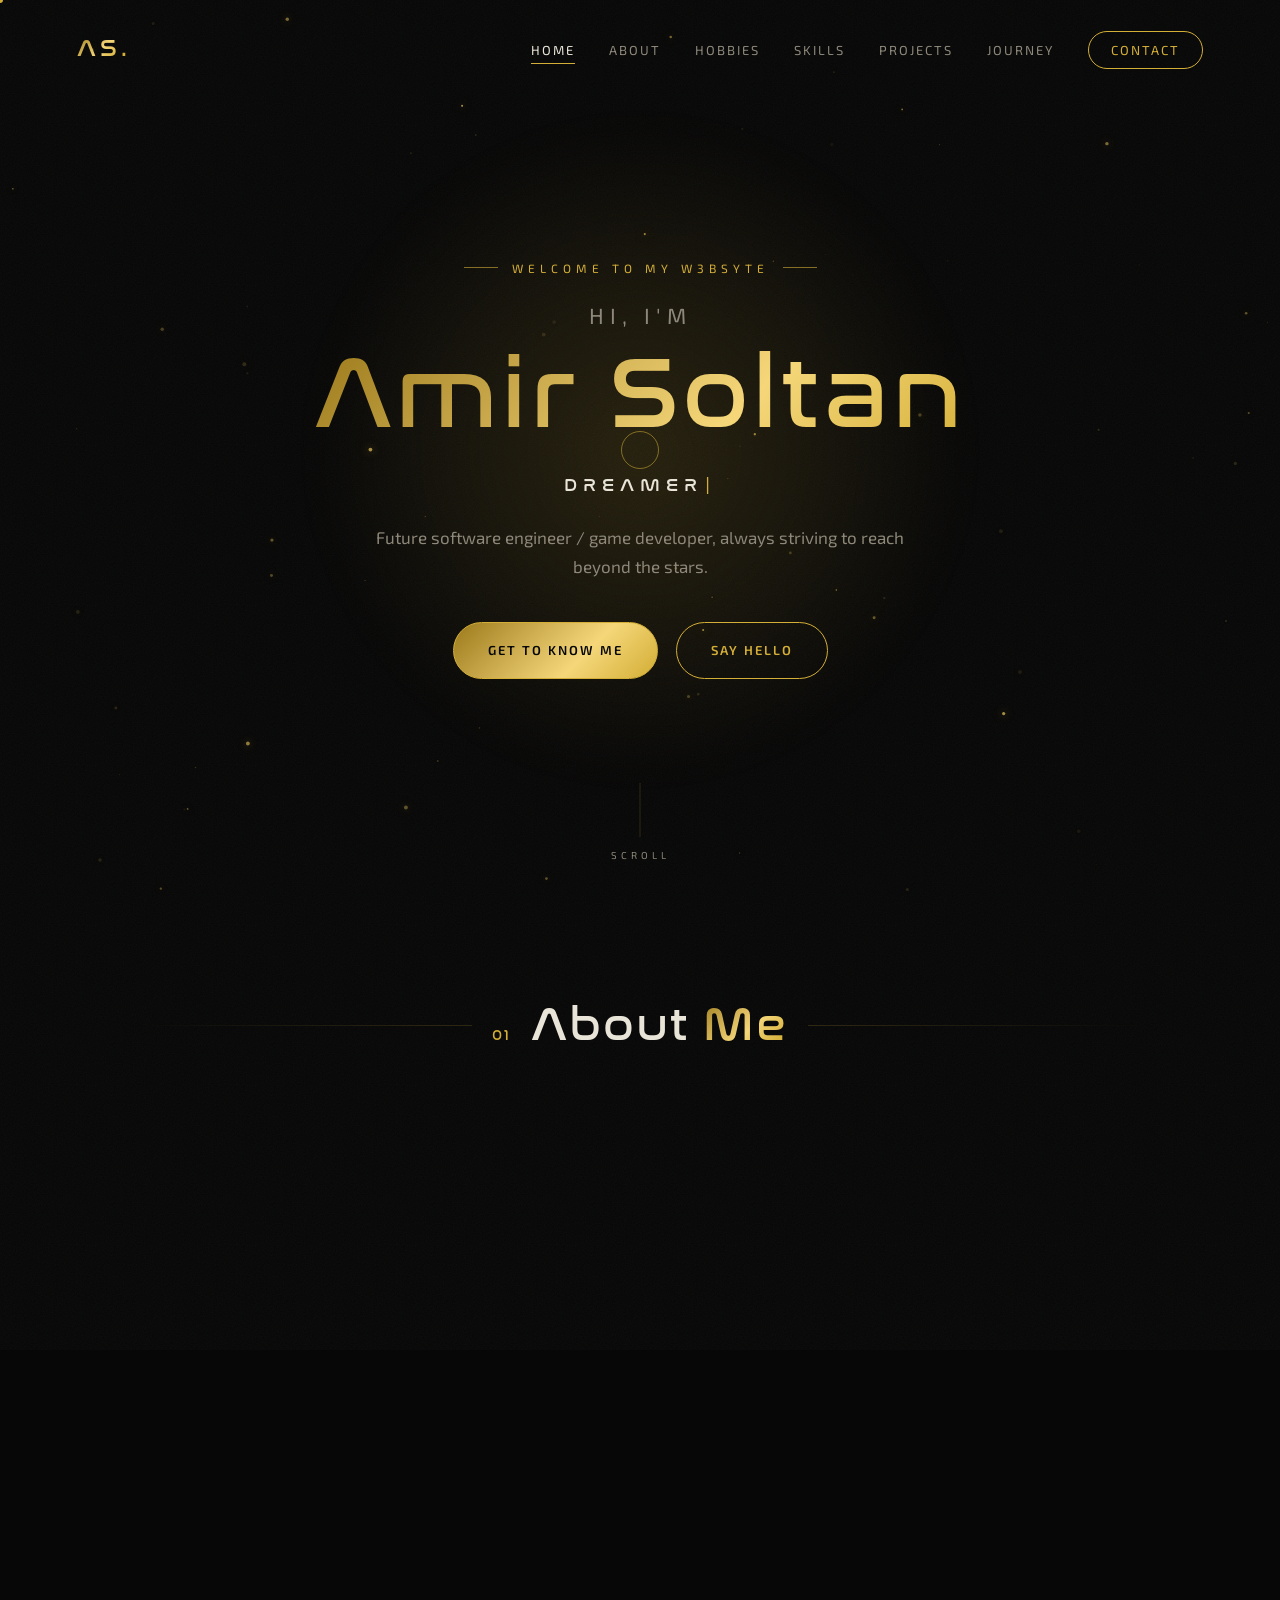
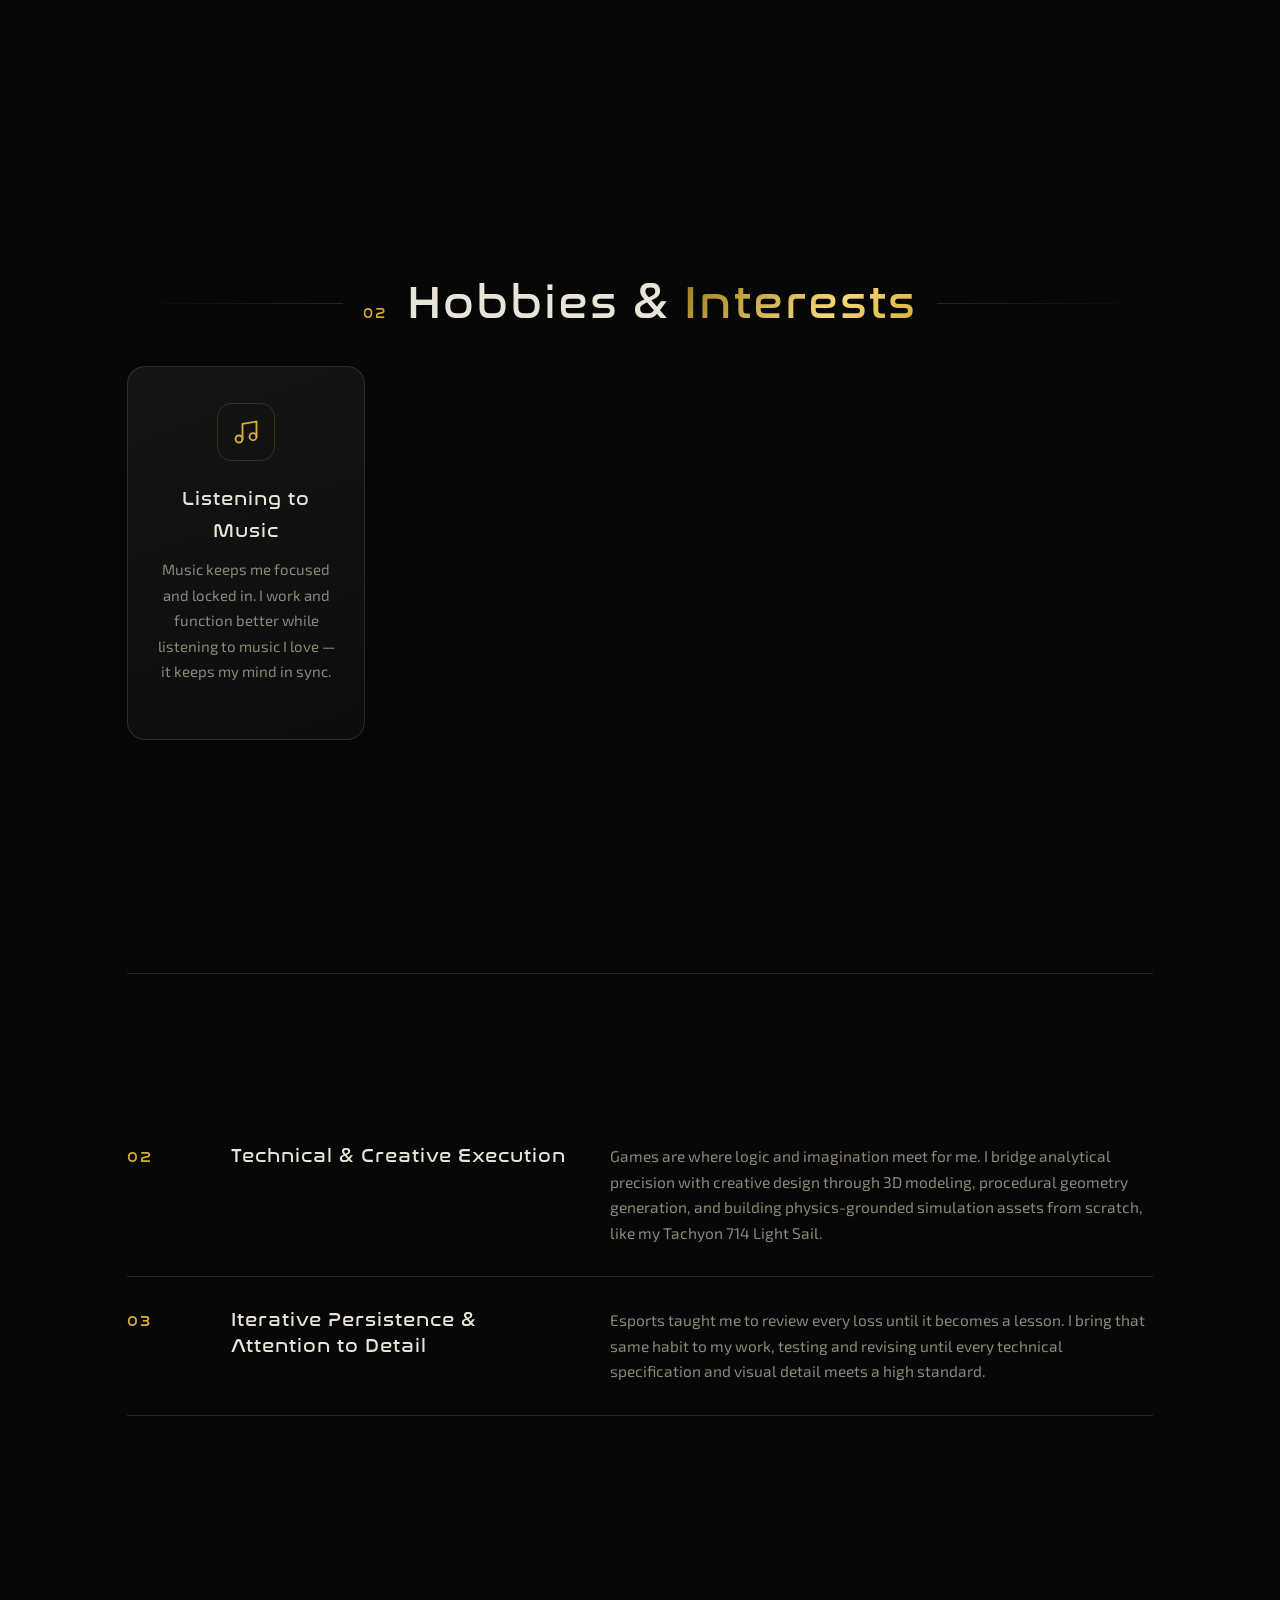
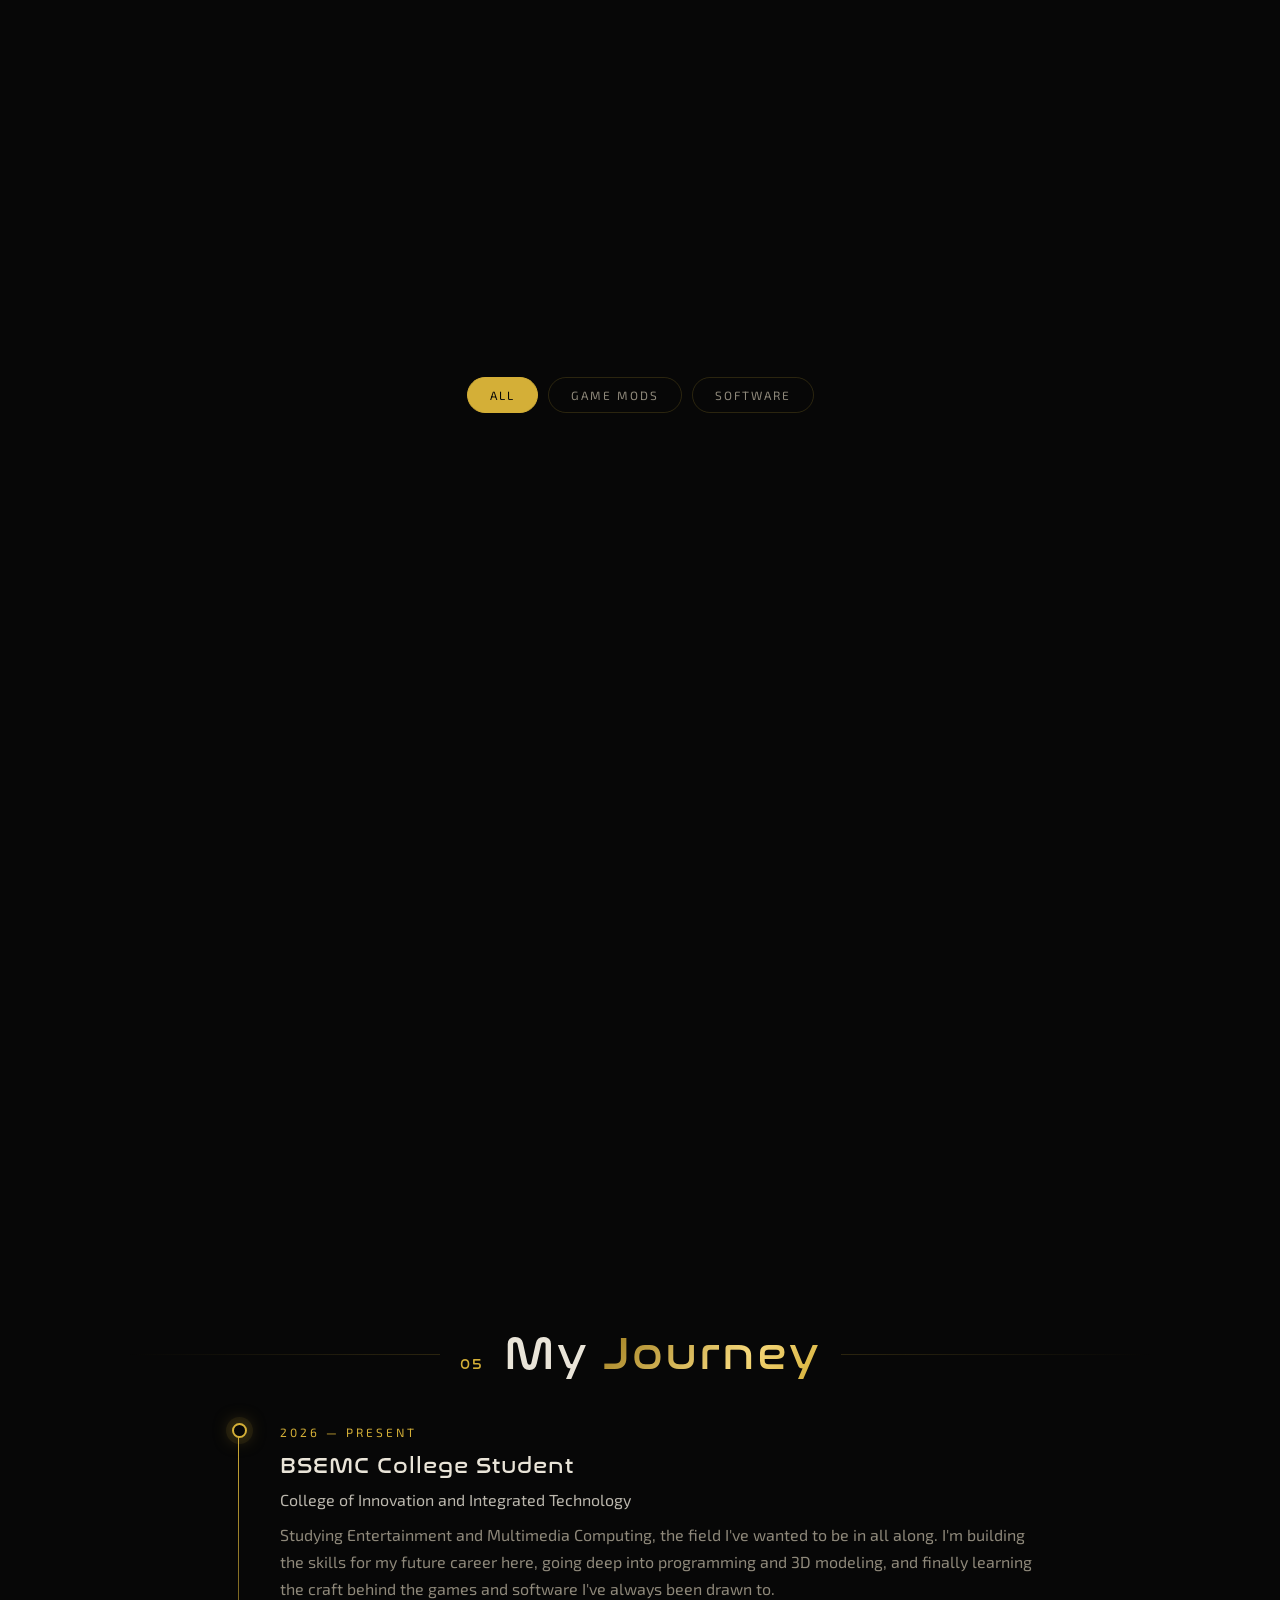
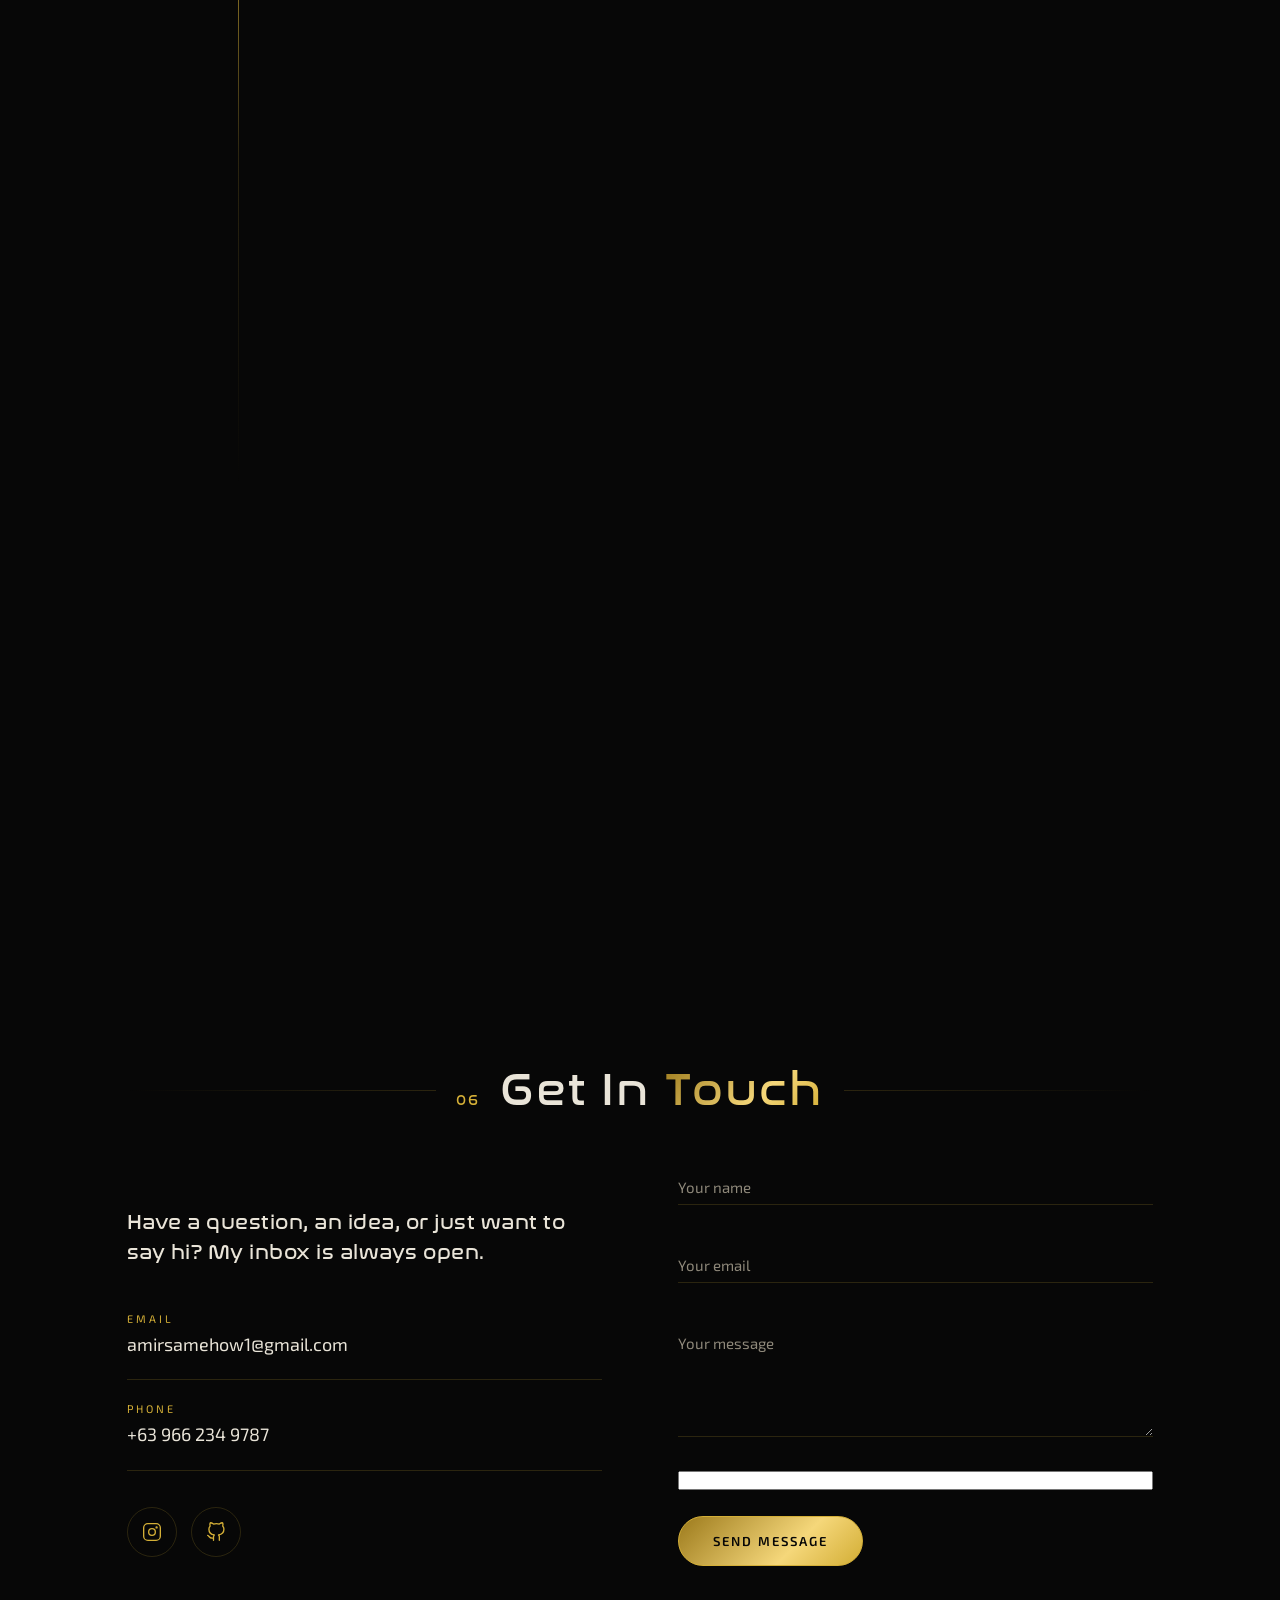
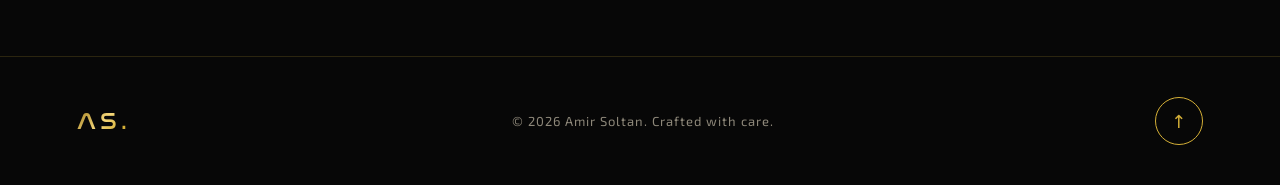
==== commit e04530c0: "Update index.html" ====
--- a/index.html
+++ b/index.html
@@ -348,7 +348,7 @@
           </a>
           <div class="socials">
             <a href="https://www.instagram.com/x33am_r/" target="_blank" rel="noopener" aria-label="Instagram" class="magnetic"><svg viewBox="0 0 24 24"><rect x="2" y="2" width="20" height="20" rx="5"/><circle cx="12" cy="12" r="4"/><circle cx="17.5" cy="6.5" r=".6"/></svg></a>
-            <a href="https://github.com/ELCTRSPHR" target="_blank" rel="noopener" aria-label="GitHub" class="magnetic"><svg viewBox="0 0 24 24"><path d="M9 19c-5 1.5-5-2.5-7-3m14 6v-3.87a3.37 3.37 0 0 0-.94-2.61c3.14-.35 6.44-1.54 6.44-7A5.44 5.44 0 0 0 20 4.77 5.07 5.07 0 0 0 19.91 1S18.73.65 16 2.48a13.38 13.38 0 0 0-7 0C6.27.65 5.09 1 5.09 1A5.07 5.07 0 0 0 5 4.77a5.44 5.44 0 0 0-1.5 3.78c0 5.42 3.3 6.61 6.44 7A3.37 3.37 0 0 0 9 18.13V22"/></svg></a>
+            <a href="https://github.com/ELCTRSPHR" target="_blank" rel="noopener" aria-label="GitHub" class="magnetic"><svg viewBox="0 0 24 24"><path d="M9 19c-5 1.5-5-2.5-7-3m14 6v-3.87a3.37 3.37 0 0 0-.94-2.61c3.14-.35 6.44-1.54 6.44-7A5.44 5.44 0 0 0 20 4.77 5.07 5.07 0 0 0 19.91 1S18.73.65 16 2.48a13.38 13.38 0 0 0-7 0C6.27.65 5.09 1 5.09 1A5.07 5.07 0 0 0 5 4.77a5.44 5.44 0 0 0-1.5 3.78c0 5.42 3.3 6.61 6.44 7A3.37 3.37 0 0 0 9 18.13V22"/></svg></a>
           </div>
         </div>
 
@@ -365,6 +365,7 @@
             <textarea id="message" rows="5" required placeholder=" "></textarea>
             <label for="message">Your message</label>
           </div>
+          <input type="text" name="_honey" class="form-honey" tabindex="-1" autocomplete="off" aria-hidden="true" />
           <button type="submit" class="btn btn--gold magnetic">Send message</button>
           <p class="form-note" id="formNote"></p>
         </form>
--- a/style.css
+++ b/style.css
@@ -0,0 +1,438 @@
+@font-face {
+  font-family: "Nasalization";
+  src: url("fonts/nasalization-rg.otf") format("opentype");
+  font-weight: 400 900;
+  font-display: swap;
+}
+
+:root {
+  --black: #070707;
+  --black-2: #0d0d0d;
+  --black-3: #141414;
+  --line: rgba(212, 175, 55, 0.18);
+  --gold: #d4af37;
+  --gold-light: #f5d77a;
+  --gold-dark: #9c7a1c;
+  --gold-grad: linear-gradient(135deg, #9c7a1c 0%, #f5d77a 35%, #d4af37 55%, #fff1b8 75%, #b8902a 100%);
+  --text: #e9e4d8;
+  --muted: #8e887a;
+
+  --display: "Nasalization", "Orbitron", "Segoe UI", sans-serif;
+  --sans: "Exo 2", "Segoe UI", system-ui, sans-serif;
+
+  --ease: cubic-bezier(0.22, 1, 0.36, 1);
+  --radius: 18px;
+  --max: 1180px;
+}
+
+*, *::before, *::after { margin: 0; padding: 0; box-sizing: border-box; }
+
+html { scroll-behavior: smooth; }
+
+body {
+  background: var(--black);
+  color: var(--text);
+  font-family: var(--sans);
+  font-weight: 400;
+  line-height: 1.7;
+  overflow-x: hidden;
+  -webkit-font-smoothing: antialiased;
+}
+body.loading { overflow: hidden; }
+
+::selection { background: var(--gold); color: var(--black); }
+
+::-webkit-scrollbar { width: 8px; }
+::-webkit-scrollbar-track { background: var(--black); }
+::-webkit-scrollbar-thumb { background: linear-gradient(var(--gold-dark), var(--gold)); border-radius: 8px; }
+
+a { color: inherit; text-decoration: none; }
+img { max-width: 100%; display: block; }
+svg { width: 100%; height: 100%; fill: none; stroke: currentColor; stroke-width: 1.6; stroke-linecap: round; stroke-linejoin: round; }
+
+/* ---------- Gold text ---------- */
+.gold-text {
+  background: var(--gold-grad);
+  background-size: 200% auto;
+  -webkit-background-clip: text;
+  background-clip: text;
+  color: transparent;
+}
+.shimmer { animation: shimmer 6s linear infinite; }
+@keyframes shimmer { to { background-position: 200% center; } }
+
+/* ---------- Preloader ---------- */
+.preloader {
+  position: fixed; inset: 0; z-index: 9999;
+  background: var(--black);
+  display: grid; place-content: center; gap: 28px; justify-items: center;
+  transition: opacity .8s var(--ease), visibility .8s;
+}
+.preloader.done { opacity: 0; visibility: hidden; }
+.preloader__mark {
+  font-family: var(--display); font-size: 54px; font-weight: 700; letter-spacing: 8px;
+  background: var(--gold-grad); background-size: 200% auto;
+  -webkit-background-clip: text; background-clip: text; color: transparent;
+  animation: shimmer 2s linear infinite, pulse 1.6s ease-in-out infinite;
+}
+@keyframes pulse { 50% { opacity: .55; } }
+.preloader__bar { width: 160px; height: 1px; background: var(--line); overflow: hidden; }
+.preloader__bar span { display: block; height: 100%; width: 0; background: var(--gold); animation: load 1.4s var(--ease) forwards; }
+@keyframes load { to { width: 100%; } }
+
+/* ---------- Custom cursor (desktop only) ---------- */
+.cursor-dot, .cursor-ring {
+  position: fixed; top: 0; left: 0; pointer-events: none; z-index: 9998;
+  border-radius: 50%; transform: translate(-50%, -50%);
+}
+.cursor-dot { width: 6px; height: 6px; background: var(--gold); }
+.cursor-ring {
+  width: 38px; height: 38px; border: 1px solid rgba(212,175,55,.55);
+  transition: width .35s var(--ease), height .35s var(--ease), background .35s, border-color .35s;
+}
+.cursor-ring.hover { width: 70px; height: 70px; background: rgba(212,175,55,.08); border-color: var(--gold); }
+.cursor-dot, .cursor-ring { display: none; }
+body.has-cursor .cursor-dot, body.has-cursor .cursor-ring { display: block; }
+
+/* ---------- Scroll progress ---------- */
+.scroll-progress {
+  position: fixed; top: 0; left: 0; height: 2px; width: 0; z-index: 1001;
+  background: var(--gold-grad); box-shadow: 0 0 12px var(--gold);
+}
+
+/* ---------- Background layers ---------- */
+#particles { position: fixed; inset: 0; z-index: 0; pointer-events: none; }
+.grain {
+  position: fixed; inset: -50%; z-index: 1; pointer-events: none; opacity: .045;
+  background-image: url("data:image/svg+xml,%3Csvg xmlns='http://www.w3.org/2000/svg' width='160' height='160'%3E%3Cfilter id='n'%3E%3CfeTurbulence type='fractalNoise' baseFrequency='.9' numOctaves='3'/%3E%3C/filter%3E%3Crect width='100%25' height='100%25' filter='url(%23n)'/%3E%3C/svg%3E");
+  animation: grain 8s steps(10) infinite;
+}
+@keyframes grain {
+  0%,100% { transform: translate(0,0); } 20% { transform: translate(-5%,4%); }
+  40% { transform: translate(4%,-6%); } 60% { transform: translate(-3%,2%); } 80% { transform: translate(6%,5%); }
+}
+main, .footer, .nav { position: relative; z-index: 2; }
+
+/* ---------- Navigation ---------- */
+.nav {
+  position: fixed; top: 0; left: 0; right: 0; z-index: 1000;
+  display: flex; align-items: center; justify-content: space-between;
+  padding: 28px 6vw;
+  transition: padding .5s var(--ease), background .5s, border-color .5s, backdrop-filter .5s;
+  border-bottom: 1px solid transparent;
+}
+.nav.scrolled {
+  padding: 16px 6vw;
+  background: rgba(7,7,7,.72);
+  backdrop-filter: blur(16px); -webkit-backdrop-filter: blur(16px);
+  border-color: var(--line);
+}
+.nav__logo { font-family: var(--display); font-size: 24px; font-weight: 700; letter-spacing: 4px; }
+.nav__logo-dot { color: var(--gold); }
+.nav__links { display: flex; gap: 34px; list-style: none; align-items: center; }
+.nav__link {
+  position: relative; font-size: 13px; letter-spacing: 2px; text-transform: uppercase;
+  color: var(--muted); transition: color .3s;
+}
+.nav__link::after {
+  content: ""; position: absolute; left: 0; bottom: -6px; height: 1px; width: 100%;
+  background: var(--gold); transform: scaleX(0); transform-origin: right; transition: transform .45s var(--ease);
+}
+.nav__link:hover, .nav__link.active { color: var(--text); }
+.nav__link:hover::after, .nav__link.active::after { transform: scaleX(1); transform-origin: left; }
+.nav__link--cta {
+  padding: 10px 22px; border: 1px solid var(--gold); border-radius: 40px; color: var(--gold);
+  transition: background .35s, color .35s;
+}
+.nav__link--cta::after { display: none; }
+.nav__link--cta:hover, .nav__link--cta.active { background: var(--gold); color: var(--black); }
+
+.nav__toggle { display: none; background: none; border: 0; width: 34px; height: 22px; position: relative; cursor: pointer; z-index: 1002; }
+.nav__toggle span { position: absolute; left: 0; height: 1.5px; width: 100%; background: var(--gold); transition: transform .45s var(--ease), top .45s var(--ease); }
+.nav__toggle span:first-child { top: 5px; }
+.nav__toggle span:last-child { top: 15px; }
+.nav__toggle.open span:first-child { top: 10px; transform: rotate(45deg); }
+.nav__toggle.open span:last-child { top: 10px; transform: rotate(-45deg); }
+
+/* ---------- Buttons ---------- */
+.btn {
+  display: inline-flex; align-items: center; justify-content: center; gap: 10px;
+  padding: 16px 34px; border-radius: 50px; font-family: var(--sans);
+  font-size: 13px; font-weight: 600; letter-spacing: 2px; text-transform: uppercase;
+  cursor: pointer; border: 1px solid var(--gold); position: relative; overflow: hidden;
+  transition: transform .3s var(--ease), color .4s, box-shadow .4s;
+}
+.btn--gold { background: var(--gold-grad); background-size: 200% auto; color: var(--black); }
+.btn--gold:hover { background-position: right center; box-shadow: 0 10px 40px -10px rgba(212,175,55,.6); }
+.btn--ghost { background: transparent; color: var(--gold); }
+.btn--ghost::before {
+  content: ""; position: absolute; inset: 0; background: var(--gold); z-index: -1;
+  transform: translateY(101%); transition: transform .45s var(--ease);
+}
+.btn--ghost:hover { color: var(--black); }
+.btn--ghost:hover::before { transform: translateY(0); }
+
+/* ---------- Hero ---------- */
+.hero {
+  min-height: 100vh; min-height: 100svh; display: flex; align-items: center; justify-content: center;
+  text-align: center; padding: clamp(90px, 14vh, 130px) 6vw clamp(70px, 11vh, 100px); position: relative; overflow: hidden;
+}
+.hero__glow {
+  position: absolute; width: 720px; height: 720px; border-radius: 50%;
+  background: radial-gradient(circle, rgba(212,175,55,.16) 0%, transparent 65%);
+  top: 50%; left: 50%; transform: translate(-50%,-50%); filter: blur(20px);
+  animation: breathe 8s ease-in-out infinite;
+}
+@keyframes breathe { 50% { transform: translate(-50%,-50%) scale(1.15); opacity: .7; } }
+.hero__content { position: relative; max-width: 900px; }
+.eyebrow {
+  font-size: 12px; letter-spacing: 5px; text-transform: uppercase; color: var(--gold);
+  display: inline-flex; align-items: center; gap: 14px; margin-bottom: 26px;
+}
+.eyebrow::before, .eyebrow::after { content: ""; width: 34px; height: 1px; background: var(--gold); opacity: .6; }
+.hero__title { font-family: var(--display); font-weight: 600; line-height: 1; margin-bottom: 26px; }
+.hero__hi { display: block; font-family: var(--sans); font-size: clamp(16px, 2vw, 22px); font-weight: 400; letter-spacing: 6px; text-transform: uppercase; color: var(--muted); margin-bottom: 18px; }
+.hero__title .gold-text { font-size: clamp(38px, min(8vw, 12vh), 100px); letter-spacing: 3px; display: inline-block; }
+.hero__role { font-family: var(--display); font-size: clamp(14px, 1.8vw, 18px); letter-spacing: 6px; text-transform: uppercase; color: var(--text); min-height: 1.7em; margin-bottom: 22px; }
+.caret { color: var(--gold); animation: blink 1s steps(1) infinite; margin-left: 2px; }
+@keyframes blink { 50% { opacity: 0; } }
+.hero__intro { max-width: 560px; margin: 0 auto 42px; color: var(--muted); font-size: 17px; }
+.hero__actions { display: flex; gap: 18px; justify-content: center; flex-wrap: wrap; }
+
+.scroll-hint {
+  position: absolute; bottom: 36px; left: 50%; transform: translateX(-50%);
+  display: flex; flex-direction: column; align-items: center; gap: 10px;
+  font-size: 10px; letter-spacing: 4px; text-transform: uppercase; color: var(--muted);
+}
+.scroll-hint__line { width: 1px; height: 54px; background: var(--line); position: relative; overflow: hidden; }
+.scroll-hint__line::after {
+  content: ""; position: absolute; left: 0; top: -50%; width: 100%; height: 50%;
+  background: var(--gold); animation: drip 2.2s var(--ease) infinite;
+}
+@keyframes drip { to { top: 110%; } }
+
+/* ---------- Sections ---------- */
+/* top padding clears the fixed menu bar when you jump to a section */
+.section { max-width: var(--max); margin: 0 auto; padding: clamp(80px, 11vh, 110px) 6vw clamp(24px, 5vh, 60px); }
+.section__head { display: flex; align-items: baseline; justify-content: center; gap: 20px; margin-bottom: clamp(24px, 4vh, 48px); text-align: center; }
+.section__head::before { content: ""; flex: 1; height: 1px; background: linear-gradient(270deg, var(--line), transparent); align-self: center; }
+.section__num { font-family: var(--display); font-size: 14px; letter-spacing: 2px; color: var(--gold); }
+.section__title { font-family: var(--display); font-size: clamp(26px, 4vw, 46px); font-weight: 600; line-height: 1.15; letter-spacing: 2px; white-space: nowrap; }
+.section__title em { }
+.section__line { flex: 1; height: 1px; background: linear-gradient(90deg, var(--line), transparent); align-self: center; }
+.lead { font-family: var(--display); font-size: 20px; line-height: 1.5; letter-spacing: .5px; color: var(--text); margin-bottom: 22px; }
+
+/* ---------- Reveal animation ---------- */
+.reveal { opacity: 0; transform: translateY(40px); transition: opacity 1s var(--ease), transform 1s var(--ease); }
+.reveal.visible { opacity: 1; transform: none; }
+.reveal.from-above:not(.visible) { transform: translateY(-40px); }
+
+/* ---------- About ---------- */
+.about { display: grid; grid-template-columns: 4fr 7fr; gap: clamp(40px, 5vw, 64px); align-items: center; }
+.about__side { width: 100%; max-width: 320px; justify-self: center; }
+.about__side .about__facts { margin: 26px 0 0; }
+.about__photo { position: relative; width: 100%; max-width: min(320px, 38vh); margin: 0 auto; }
+.about__frame {
+  aspect-ratio: 4/5; border-radius: var(--radius); overflow: hidden; position: relative;
+  border: 1px solid var(--line); background: var(--black-3);
+  transform-style: preserve-3d;
+}
+.about__frame::after {
+  content: ""; position: absolute; inset: 14px; border: 1px solid rgba(212,175,55,.35);
+  border-radius: calc(var(--radius) - 8px); pointer-events: none;
+}
+.about__frame img { display: block; width: 100%; height: 100%; object-fit: cover; object-position: 50% 60%; filter: grayscale(.25) contrast(1.05); transition: transform 1.2s var(--ease); }
+.about__frame:hover img { transform: scale(1.06); }
+.about__text p { color: var(--muted); margin-bottom: 14px; font-size: 15.5px; line-height: 1.65; }
+.about__text .stats { margin-top: 18px; padding-top: 16px; border-top: 1px solid var(--line); }
+.about__text .lead { color: var(--text); font-size: 19px; line-height: 1.45; }
+.about__facts { list-style: none; display: grid; grid-template-columns: 1fr 1fr; gap: 12px 30px; margin: 24px 0; padding: 18px 0; border-top: 1px solid var(--line); border-bottom: 1px solid var(--line); }
+.about__facts li { font-size: 15px; }
+.about__facts span { display: block; font-size: 11px; letter-spacing: 3px; text-transform: uppercase; color: var(--gold); margin-bottom: 2px; }
+
+.stats { display: grid; grid-template-columns: repeat(3, 1fr); gap: 20px; text-align: center; }
+.stat__num, .stat__plus { font-family: var(--display); font-size: clamp(30px, 3.2vw, 44px); font-weight: 600; line-height: 1; color: var(--gold-light); }
+.stat__plus { color: var(--gold); }
+.stat p { font-size: 13px; color: var(--muted); margin-top: 6px; letter-spacing: 1px; }
+
+/* ---------- Cards (Hobbies) ---------- */
+.cards { display: grid; grid-template-columns: repeat(auto-fit, minmax(210px, 1fr)); gap: 24px; }
+.card {
+  position: relative; padding: 36px 28px; border-radius: var(--radius); text-align: center;
+  background: linear-gradient(160deg, var(--black-3), var(--black-2));
+  border: 1px solid var(--line); overflow: hidden; transform-style: preserve-3d;
+  transition: border-color .4s, box-shadow .4s, opacity 1s var(--ease), transform 1s var(--ease);
+}
+.card::before {
+  content: ""; position: absolute; inset: 0; opacity: 0; transition: opacity .4s; pointer-events: none;
+  background: radial-gradient(400px circle at var(--mx, 50%) var(--my, 50%), rgba(212,175,55,.14), transparent 45%);
+}
+.card:hover { border-color: rgba(212,175,55,.5); box-shadow: 0 30px 60px -30px rgba(212,175,55,.35); }
+.card:hover::before { opacity: 1; }
+.card__icon {
+  width: 58px; height: 58px; padding: 14px; border-radius: 14px; color: var(--gold);
+  border: 1px solid var(--line); margin: 0 auto 22px; transition: background .4s, color .4s, transform .5s var(--ease);
+}
+.card:hover .card__icon { background: var(--gold); color: var(--black); transform: rotate(-8deg) scale(1.05); }
+.card h3 { font-family: var(--display); font-size: 19px; letter-spacing: 1px; font-weight: 600; margin-bottom: 10px; }
+.card p { color: var(--muted); font-size: 15px; }
+
+/* ---------- Skills ---------- */
+.strengths { list-style: none; counter-reset: strength; border-top: 1px solid var(--line); }
+.strength {
+  counter-increment: strength; position: relative;
+  display: grid; grid-template-columns: 64px minmax(0, 1fr) minmax(0, 1.6fr); gap: 12px 40px; align-items: baseline;
+  padding: 30px 0; border-bottom: 1px solid var(--line);
+}
+.strength::before {
+  content: counter(strength, decimal-leading-zero);
+  font-family: var(--display); font-size: 15px; letter-spacing: 2px; color: var(--gold);
+}
+.strength::after {
+  content: ""; position: absolute; left: 0; bottom: -1px; height: 2px; width: 0;
+  background: linear-gradient(90deg, var(--gold), rgba(212,175,55,.15));
+  transition: width 1.4s var(--ease) .3s, box-shadow .4s;
+}
+.strength.visible::after { width: 100%; }
+.strength:hover::after { box-shadow: 0 0 12px rgba(212,175,55,.6); }
+.strength h3 { font-family: var(--display); font-size: 19px; letter-spacing: 1px; font-weight: 600; line-height: 1.35; transition: color .4s; }
+.strength:hover h3 { color: var(--gold); }
+.strength p { color: var(--muted); font-size: 15.5px; line-height: 1.65; }
+@media (max-width: 800px) {
+  .strength { grid-template-columns: 44px minmax(0, 1fr); }
+  .strength p { grid-column: 2; }
+}
+
+/* ---------- Projects ---------- */
+.filters { display: flex; gap: 10px; flex-wrap: wrap; justify-content: center; margin-bottom: 32px; }
+.filter {
+  background: none; border: 1px solid var(--line); color: var(--muted); padding: 10px 22px;
+  border-radius: 40px; font-family: var(--sans); font-size: 12px; letter-spacing: 2px; text-transform: uppercase;
+  cursor: pointer; transition: all .35s var(--ease);
+}
+.filter:hover { color: var(--gold); border-color: var(--gold); }
+.filter.active { background: var(--gold); color: var(--black); border-color: var(--gold); }
+.projects { display: grid; grid-template-columns: repeat(auto-fill, minmax(280px, 1fr)); gap: 28px; }
+.project {
+  border-radius: var(--radius); overflow: hidden; border: 1px solid var(--line); background: var(--black-2);
+  transition: transform .6s var(--ease), border-color .4s, opacity .5s var(--ease), box-shadow .5s;
+}
+.project.visible:hover { transform: translateY(-10px); border-color: rgba(212,175,55,.5); box-shadow: 0 40px 70px -40px rgba(212,175,55,.45); }
+.project.hide { display: none; }
+.project__img {
+  aspect-ratio: 16/10; position: relative; overflow: hidden; display: grid; place-items: center;
+  background: radial-gradient(circle at 70% 30%, rgba(212,175,55,.25), transparent 55%), linear-gradient(135deg, #18140a, #0a0a0a);
+}
+.project__art { width: 86%; height: auto; color: rgba(212,175,55,.55); transition: transform 1s var(--ease), color .5s, filter .5s; }
+.project:hover .project__art { transform: scale(1.06); color: rgba(212,175,55,.9); filter: drop-shadow(0 0 6px rgba(212,175,55,.45)); }
+.project__body { padding: 28px 30px 32px; }
+.project__cat { font-size: 11px; letter-spacing: 3px; text-transform: uppercase; color: var(--gold); }
+.project h3 { font-family: var(--display); font-size: 20px; letter-spacing: 1px; font-weight: 600; margin: 6px 0 10px; }
+.project p { color: var(--muted); font-size: 15px; margin-bottom: 20px; }
+.project__link { font-size: 13px; letter-spacing: 2px; text-transform: uppercase; color: var(--gold); }
+.project__link span { display: inline-block; transition: transform .4s var(--ease); }
+.project__link:hover span { transform: translateX(8px); }
+.project__link--soon { color: var(--muted); }
+.project p.project__note { font-size: 13.5px; line-height: 1.6; margin-top: -6px; padding-left: 12px; border-left: 2px solid rgba(212,175,55,.45); }
+.project__badge { font-family: var(--display); font-size: 13px; font-weight: 700; letter-spacing: 1px; }
+
+/* ---------- Timeline ---------- */
+.timeline { position: relative; padding-left: 50px; max-width: 820px; margin: 0 auto; }
+.timeline::before { content: ""; position: absolute; left: 8px; top: 8px; bottom: 8px; width: 1px; background: linear-gradient(var(--gold), var(--line), transparent); }
+.timeline__item { position: relative; padding-bottom: 40px; }
+.timeline__item::before {
+  content: ""; position: absolute; left: -48px; top: 6px; width: 15px; height: 15px; border-radius: 50%;
+  background: var(--black); border: 2px solid var(--gold); box-shadow: 0 0 0 6px rgba(212,175,55,.08), 0 0 18px rgba(212,175,55,.5);
+}
+.timeline__date { font-size: 12px; letter-spacing: 3px; text-transform: uppercase; color: var(--gold); }
+.timeline__item h3 { font-family: var(--display); font-size: 22px; letter-spacing: 1px; font-weight: 600; margin-top: 4px; }
+.timeline__place { color: var(--text); opacity: .8; margin-bottom: 8px; }
+.timeline__item p:last-child { color: var(--muted); }
+
+/* ---------- Quote ---------- */
+.quote { padding: clamp(60px, 11vh, 110px) 6vw; text-align: center; border-top: 1px solid var(--line); border-bottom: 1px solid var(--line); background: radial-gradient(ellipse at center, rgba(212,175,55,.07), transparent 70%); }
+.quote blockquote { max-width: 860px; margin: 0 auto; font-family: var(--display); font-size: clamp(20px, 3vw, 34px); line-height: 1.5; letter-spacing: 1px; }
+.quote__mark { display: block; font-size: 100px; line-height: .6; margin-bottom: 20px; }
+.quote cite { display: block; margin-top: 26px; font-family: var(--sans); font-size: 13px; letter-spacing: 3px; text-transform: uppercase; color: var(--gold); }
+
+/* ---------- Contact ---------- */
+.contact { display: grid; grid-template-columns: 1fr 1fr; gap: clamp(40px, 6vw, 80px); align-items: center; }
+.contact__line { display: block; padding: 20px 0; border-bottom: 1px solid var(--line); font-size: 18px; transition: color .3s, padding-left .4s var(--ease); }
+.contact__line span { display: block; font-size: 11px; letter-spacing: 3px; text-transform: uppercase; color: var(--gold); }
+.contact__line:hover { color: var(--gold-light); padding-left: 10px; }
+.socials { display: flex; gap: 14px; margin-top: 36px; }
+.socials a {
+  width: 50px; height: 50px; padding: 14px; border-radius: 50%; border: 1px solid var(--line); color: var(--gold);
+  transition: background .35s, color .35s, border-color .35s;
+}
+.socials a:hover { background: var(--gold); color: var(--black); border-color: var(--gold); }
+
+.contact__form { display: flex; flex-direction: column; gap: 26px; }
+.field { position: relative; }
+.field input, .field textarea {
+  width: 100%; padding: 22px 0 10px; background: transparent; border: 0; border-bottom: 1px solid var(--line);
+  color: var(--text); font-family: var(--sans); font-size: 16px; outline: none; resize: vertical;
+  transition: border-color .4s;
+}
+.field label {
+  position: absolute; left: 0; top: 22px; color: var(--muted); font-size: 15px; pointer-events: none;
+  transition: all .35s var(--ease);
+}
+.field input:focus, .field textarea:focus { border-color: var(--gold); }
+.field input:focus + label, .field input:not(:placeholder-shown) + label,
+.field textarea:focus + label, .field textarea:not(:placeholder-shown) + label {
+  top: 0; font-size: 11px; letter-spacing: 2px; text-transform: uppercase; color: var(--gold);
+}
+.contact__form .btn { align-self: flex-start; }
+.form-note { color: var(--gold); font-size: 14px; min-height: 1.4em; }
+
+/* ---------- Footer ---------- */
+.footer {
+  display: flex; justify-content: space-between; align-items: center; gap: 20px;
+  padding: 40px 6vw; border-top: 1px solid var(--line); color: var(--muted); font-size: 13px; letter-spacing: 1px;
+}
+.to-top {
+  width: 48px; height: 48px; border-radius: 50%; border: 1px solid var(--gold); color: var(--gold);
+  display: grid; place-items: center; font-size: 18px; transition: background .35s, color .35s;
+}
+.to-top:hover { background: var(--gold); color: var(--black); }
+
+/* ---------- Responsive ---------- */
+@media (max-width: 960px) {
+  .nav__toggle { display: block; }
+  .nav__links {
+    position: fixed; inset: 0; flex-direction: column; justify-content: center; gap: 30px;
+    background: rgba(7,7,7,.97); backdrop-filter: blur(20px);
+    clip-path: circle(0% at calc(100% - 44px) 44px); transition: clip-path .8s var(--ease);
+  }
+  .nav__links.open { clip-path: circle(150% at calc(100% - 44px) 44px); }
+  .nav__link { font-size: 18px; }
+  .about, .contact { grid-template-columns: 1fr; gap: 50px; }
+  .about__side { max-width: 420px; }
+}
+/* short screens (laptops with display scaling): hide the scroll hint so it never overlaps the buttons */
+@media (max-height: 760px) {
+  .scroll-hint { display: none; }
+  .hero__title { margin-bottom: 18px; }
+  .hero__intro { margin-bottom: 30px; }
+}
+@media (max-width: 600px) {
+  .section__title { white-space: normal; }
+  .hero__title .gold-text { letter-spacing: 1px; }
+  .section__line, .section__head::before { display: none; }
+  .stats { grid-template-columns: 1fr 1fr 1fr; gap: 10px; }
+  .stat__num, .stat__plus { font-size: 38px; }
+  .about__facts { grid-template-columns: 1fr; }
+  .projects { grid-template-columns: 1fr; }
+  .footer { flex-direction: column; text-align: center; }
+}
+
+/* ---------- Respect "reduce motion" settings ---------- */
+@media (prefers-reduced-motion: reduce) {
+  *, *::before, *::after { animation-duration: .01ms !important; animation-iteration-count: 1 !important; transition-duration: .01ms !important; }
+  html { scroll-behavior: auto; }
+  .reveal { opacity: 1; transform: none; }
+}
+
+/* futuristic font has no italics, so keep emphasized words upright */
+em, cite { font-style: normal; }
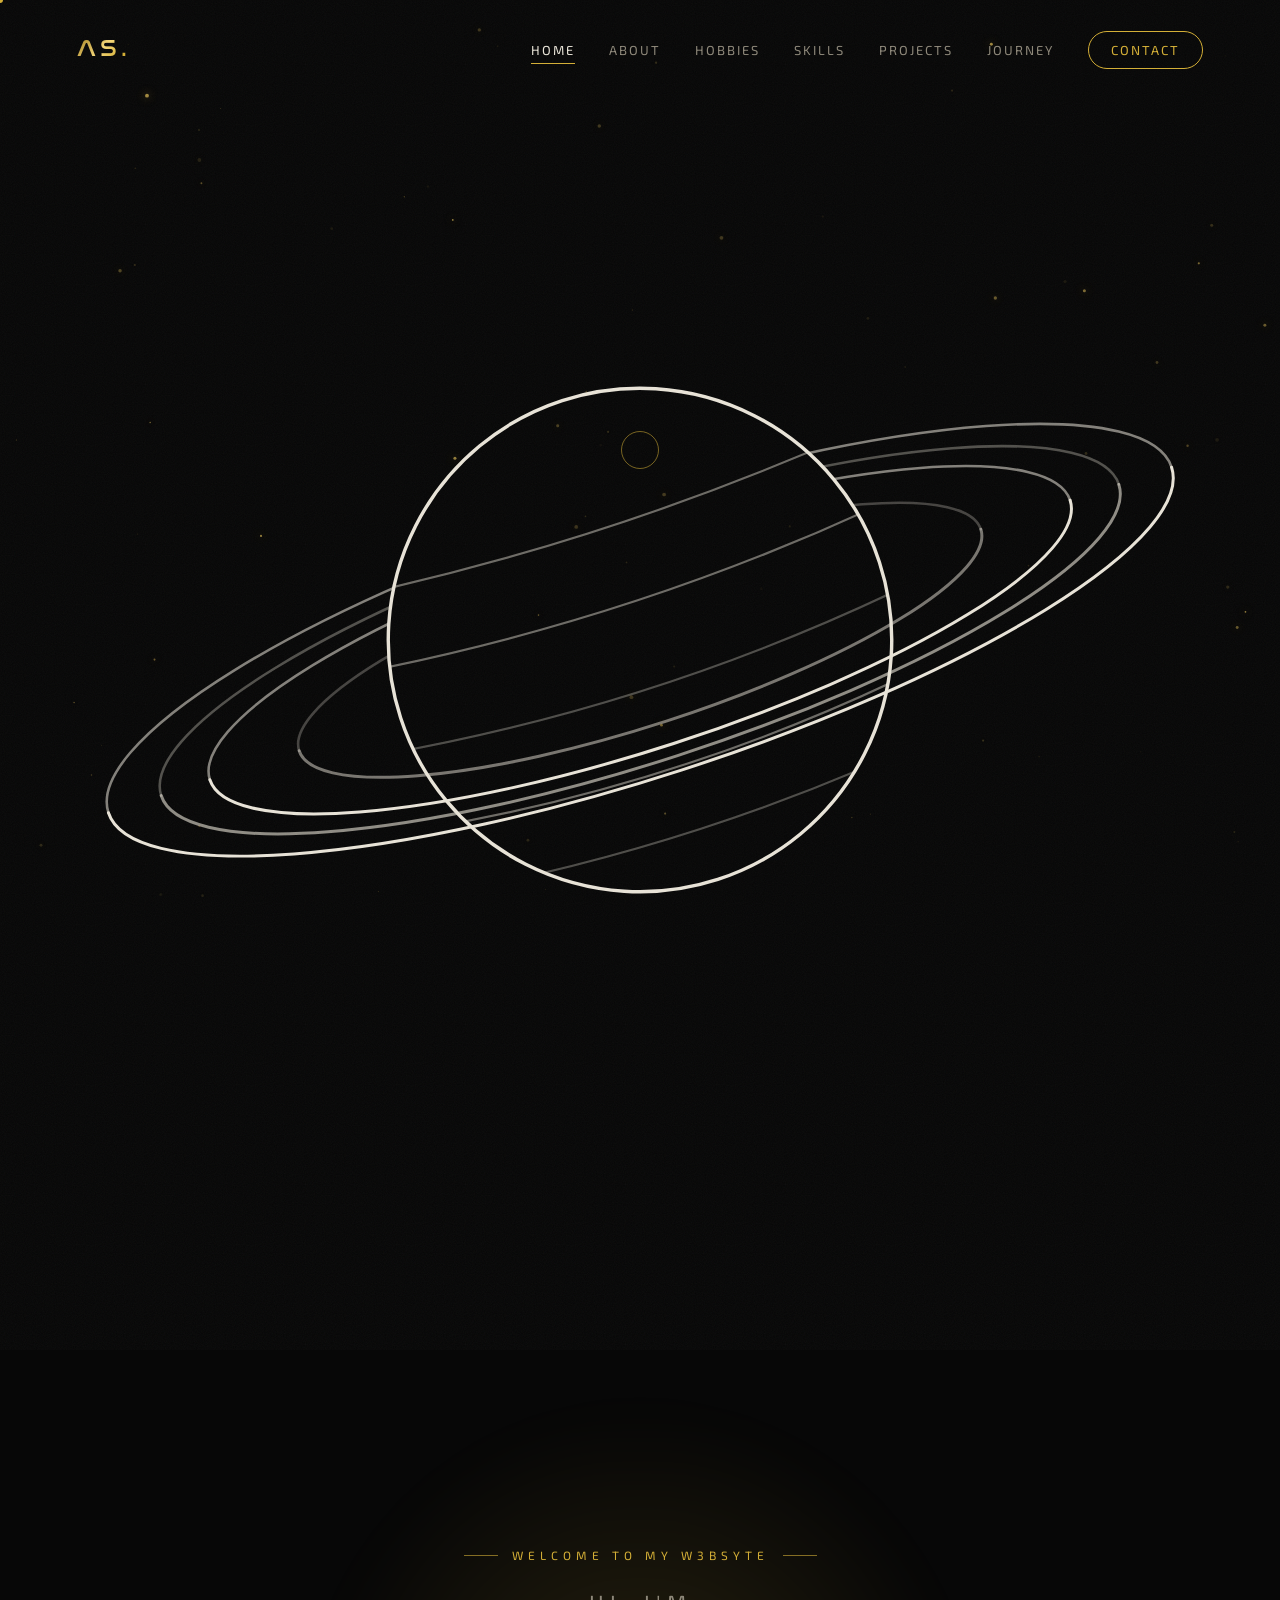
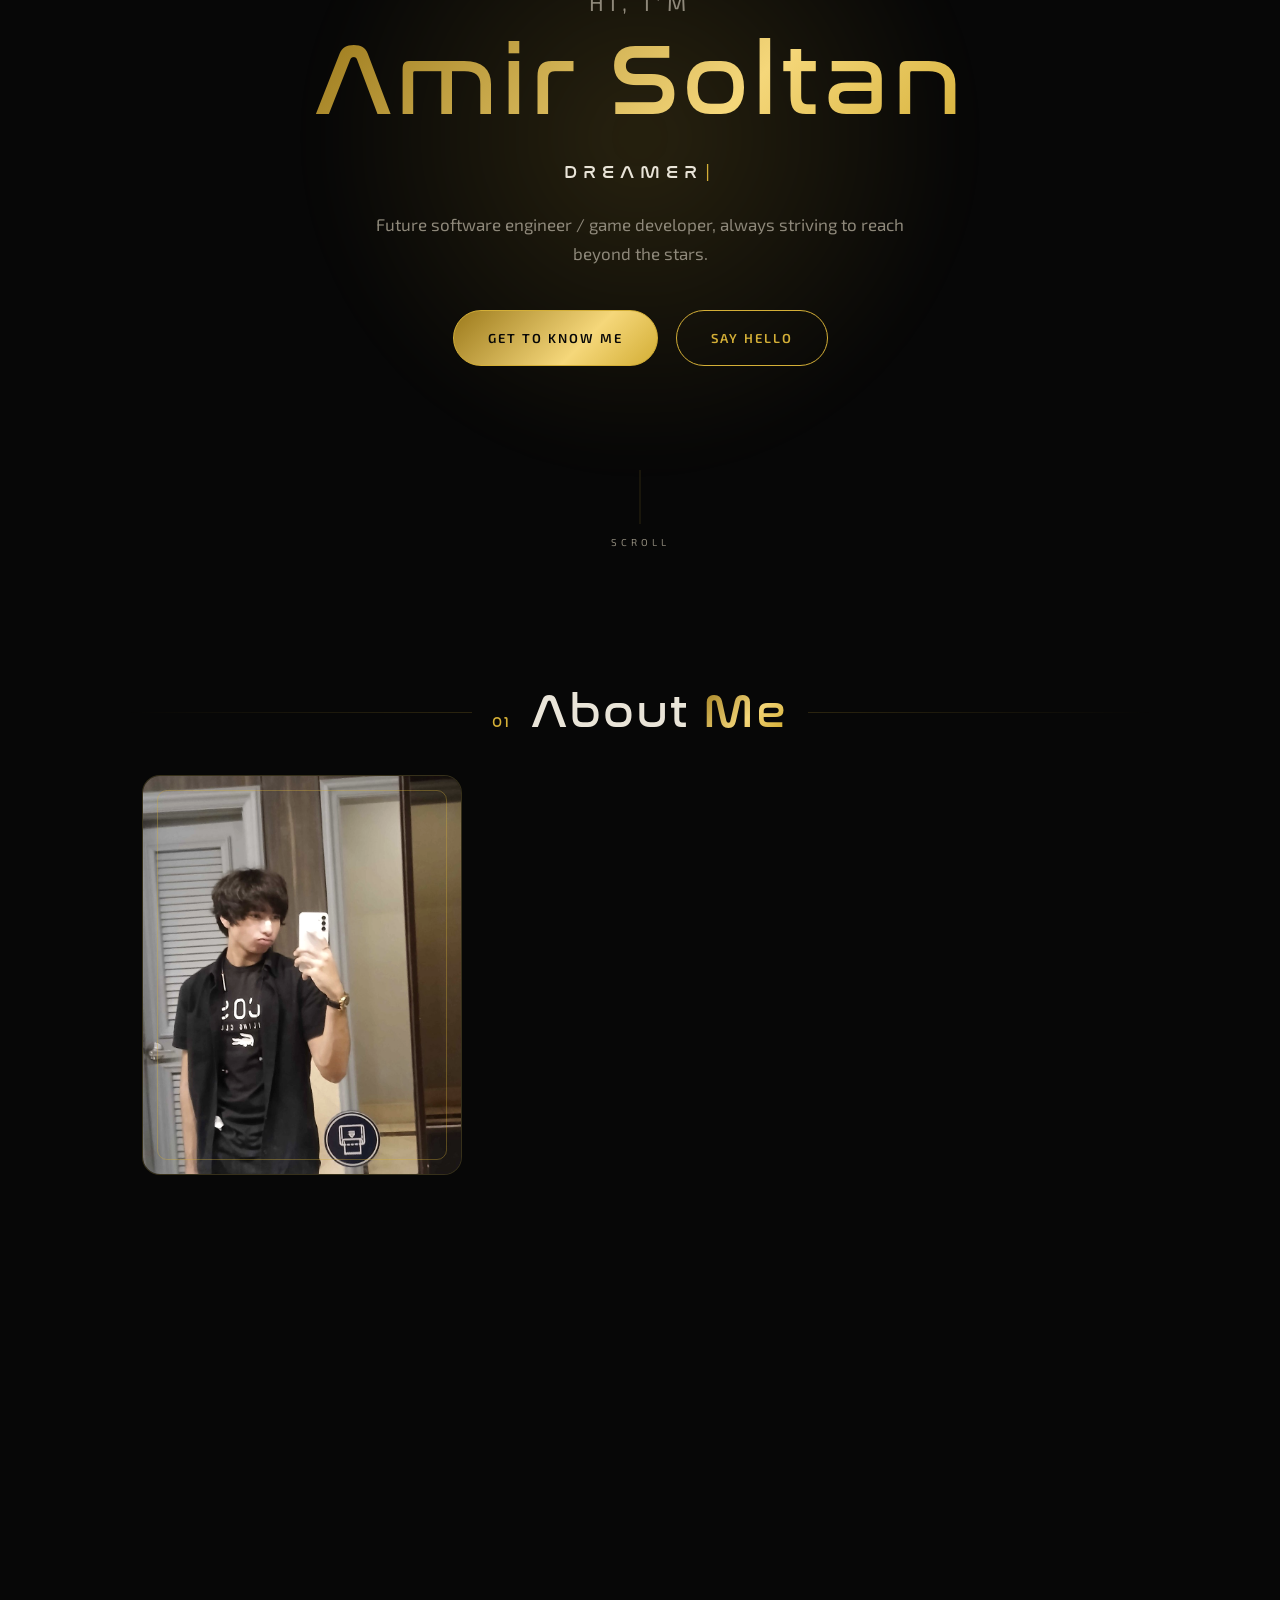
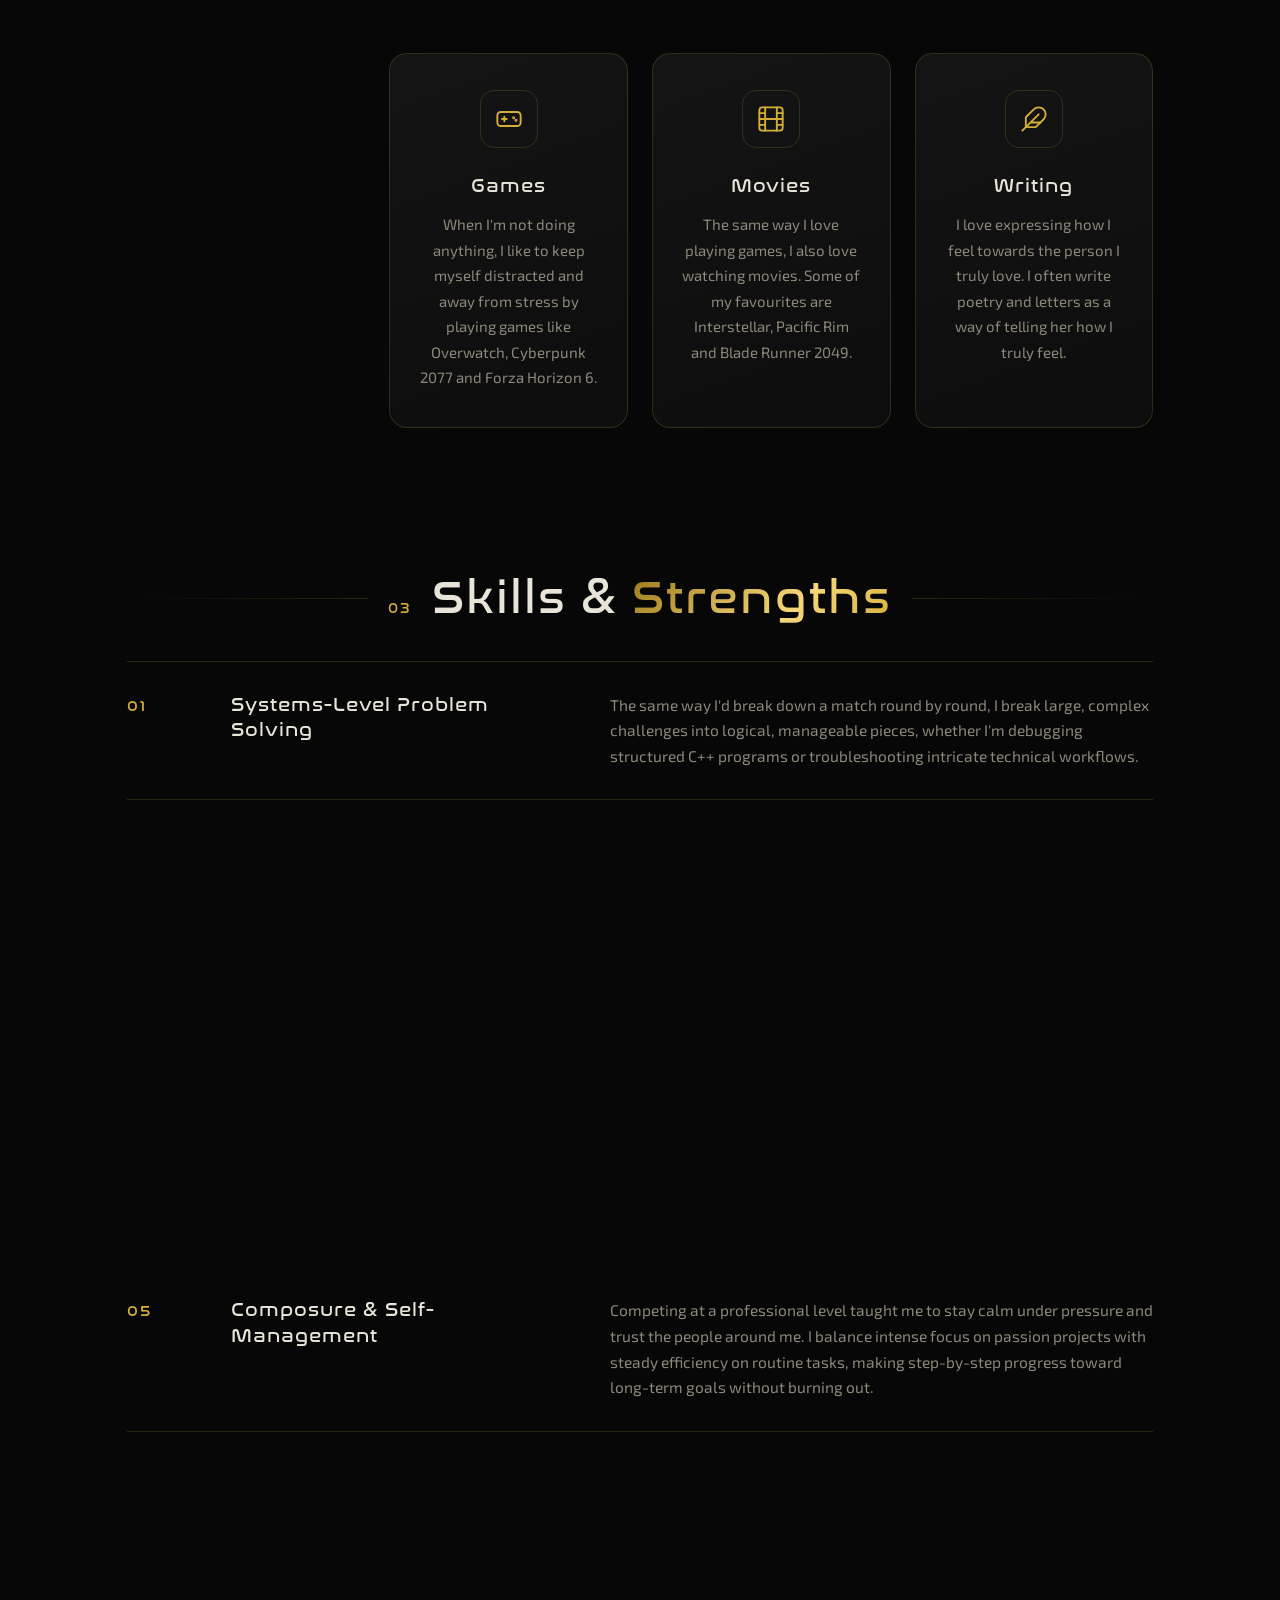
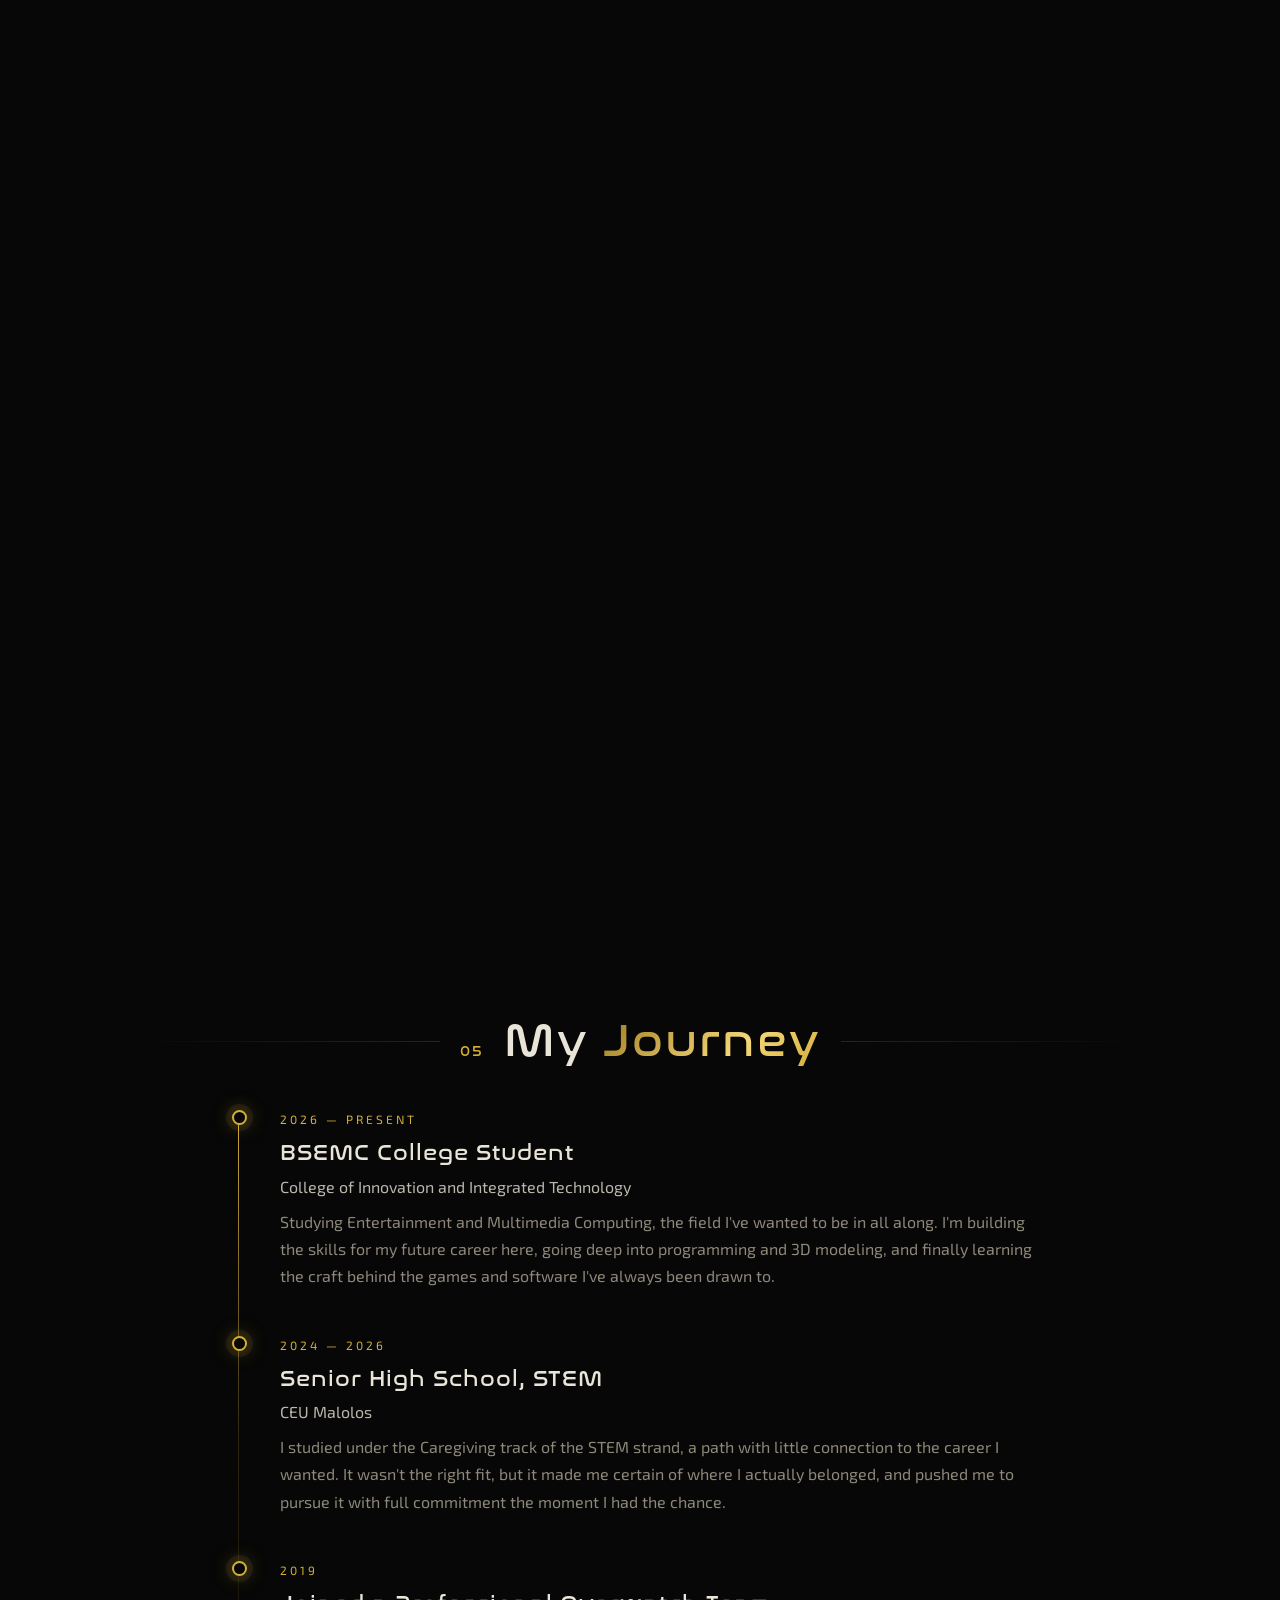
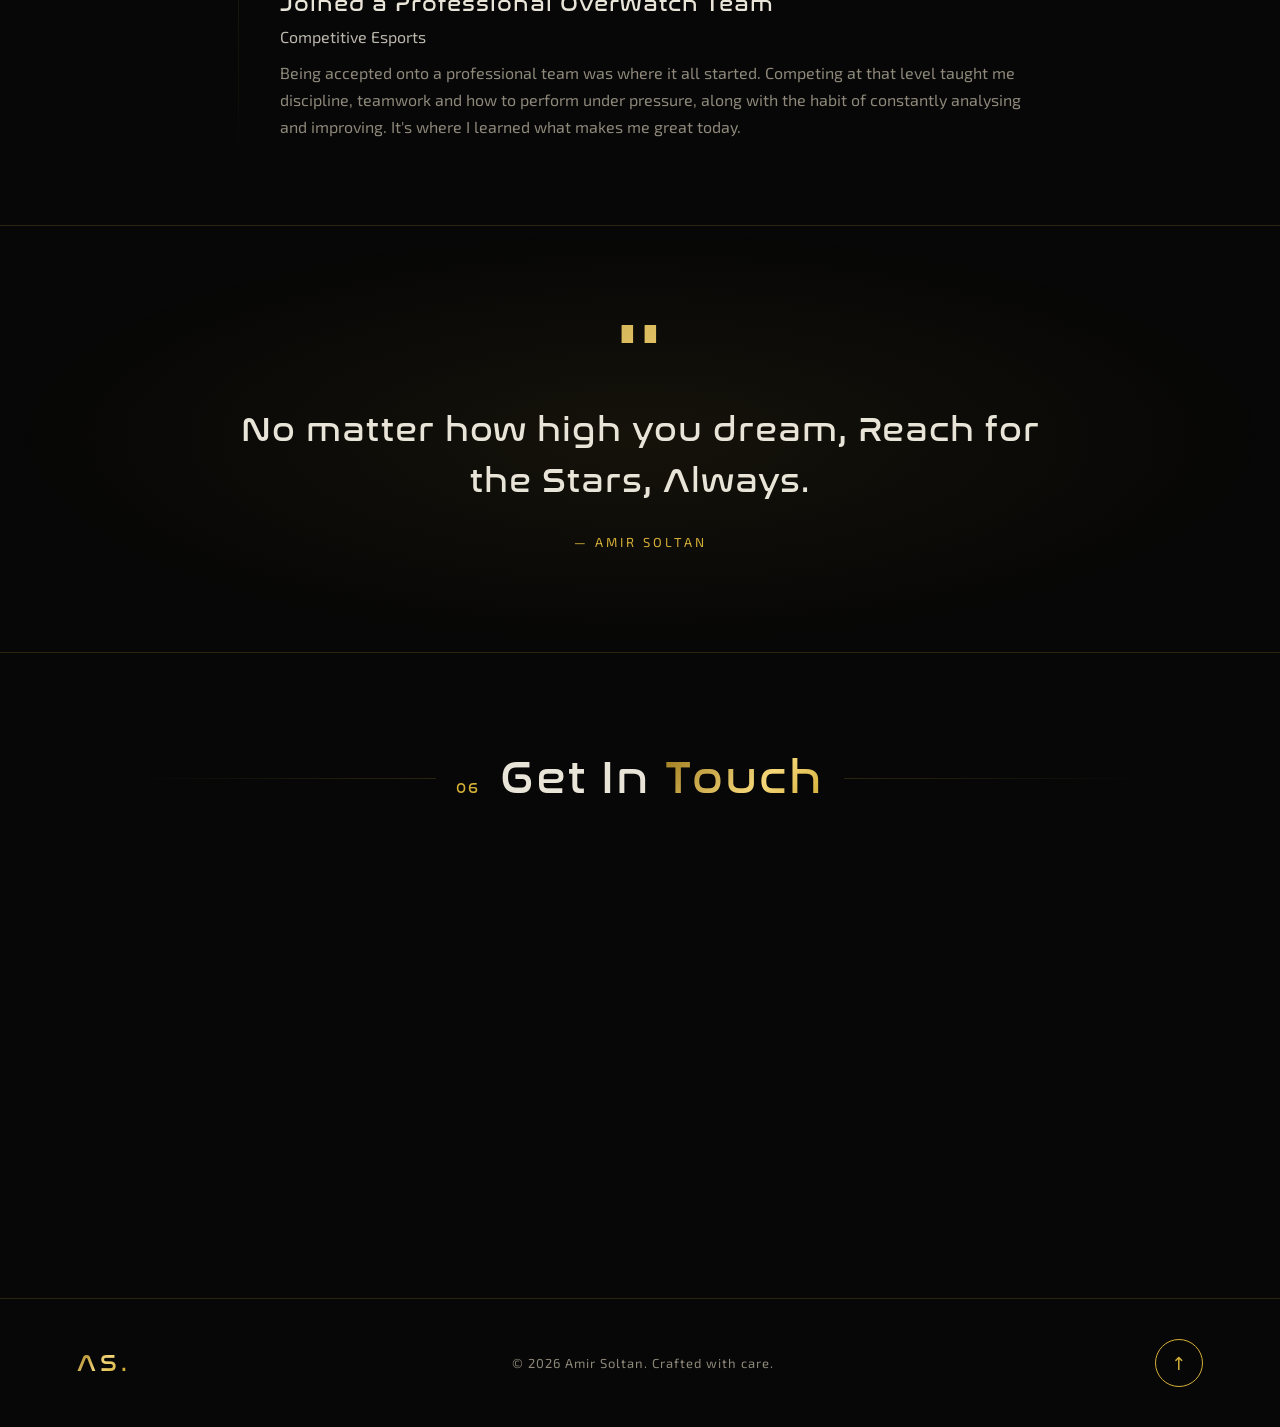
==== commit 6c4e5689: "Update index.html" ====
--- a/index.html
+++ b/index.html
@@ -24,6 +24,38 @@
   <div class="cursor-ring" id="cursorRing"></div>
   <div class="scroll-progress" id="scrollProgress"></div>
   <canvas id="particles" aria-hidden="true"></canvas>
+  <div class="planet" id="planet" aria-hidden="true">
+    <svg class="planet__svg" viewBox="-300 -300 600 600" fill="none" stroke="currentColor" stroke-linecap="round">
+      <defs>
+        <clipPath id="planetClip"><circle r="118"/></clipPath>
+      </defs>
+      <g transform="rotate(-18)">
+        <!-- rings, back half (hidden behind the planet) -->
+        <g stroke-width="1.2" opacity=".55">
+          <path d="M-262 0A262 64 0 0 1 262 0"/>
+          <path d="M-236 0A236 57 0 0 1 236 0" opacity=".6"/>
+          <path d="M-212 0A212 51 0 0 1 212 0"/>
+          <path d="M-168 0A168 40 0 0 1 168 0" opacity=".5"/>
+        </g>
+        <!-- planet body -->
+        <circle r="118" fill="var(--black)" stroke-width="1.6"/>
+        <g clip-path="url(#planetClip)" stroke-width="1" opacity=".45">
+          <path d="M-130 -62Q0 -48 130 -62"/>
+          <path d="M-130 -26Q0 -10 130 -26"/>
+          <path d="M-130 14Q0 32 130 14" opacity=".7"/>
+          <path d="M-130 52Q0 72 130 52"/>
+          <path d="M-130 84Q0 102 130 84" opacity=".7"/>
+        </g>
+        <!-- rings, front half (passes over the planet) -->
+        <g stroke-width="1.4">
+          <path d="M-262 0A262 64 0 0 0 262 0"/>
+          <path d="M-236 0A236 57 0 0 0 236 0" opacity=".6"/>
+          <path d="M-212 0A212 51 0 0 0 212 0"/>
+          <path d="M-168 0A168 40 0 0 0 168 0" opacity=".5"/>
+        </g>
+      </g>
+    </svg>
+  </div>
   <div class="grain" aria-hidden="true"></div>
 
   <!-- ===== Navigation ===== -->
--- a/style.css
+++ b/style.css
@@ -385,6 +385,9 @@
 }
 .contact__form .btn { align-self: flex-start; }
 .form-note { color: var(--gold); font-size: 14px; min-height: 1.4em; }
+.form-note--error { color: #e07a5f; }
+.form-honey { position: absolute; left: -9999px; width: 1px; height: 1px; opacity: 0; }
+.contact__form .btn:disabled { opacity: .6; cursor: wait; }
 
 /* ---------- Footer ---------- */
 .footer {
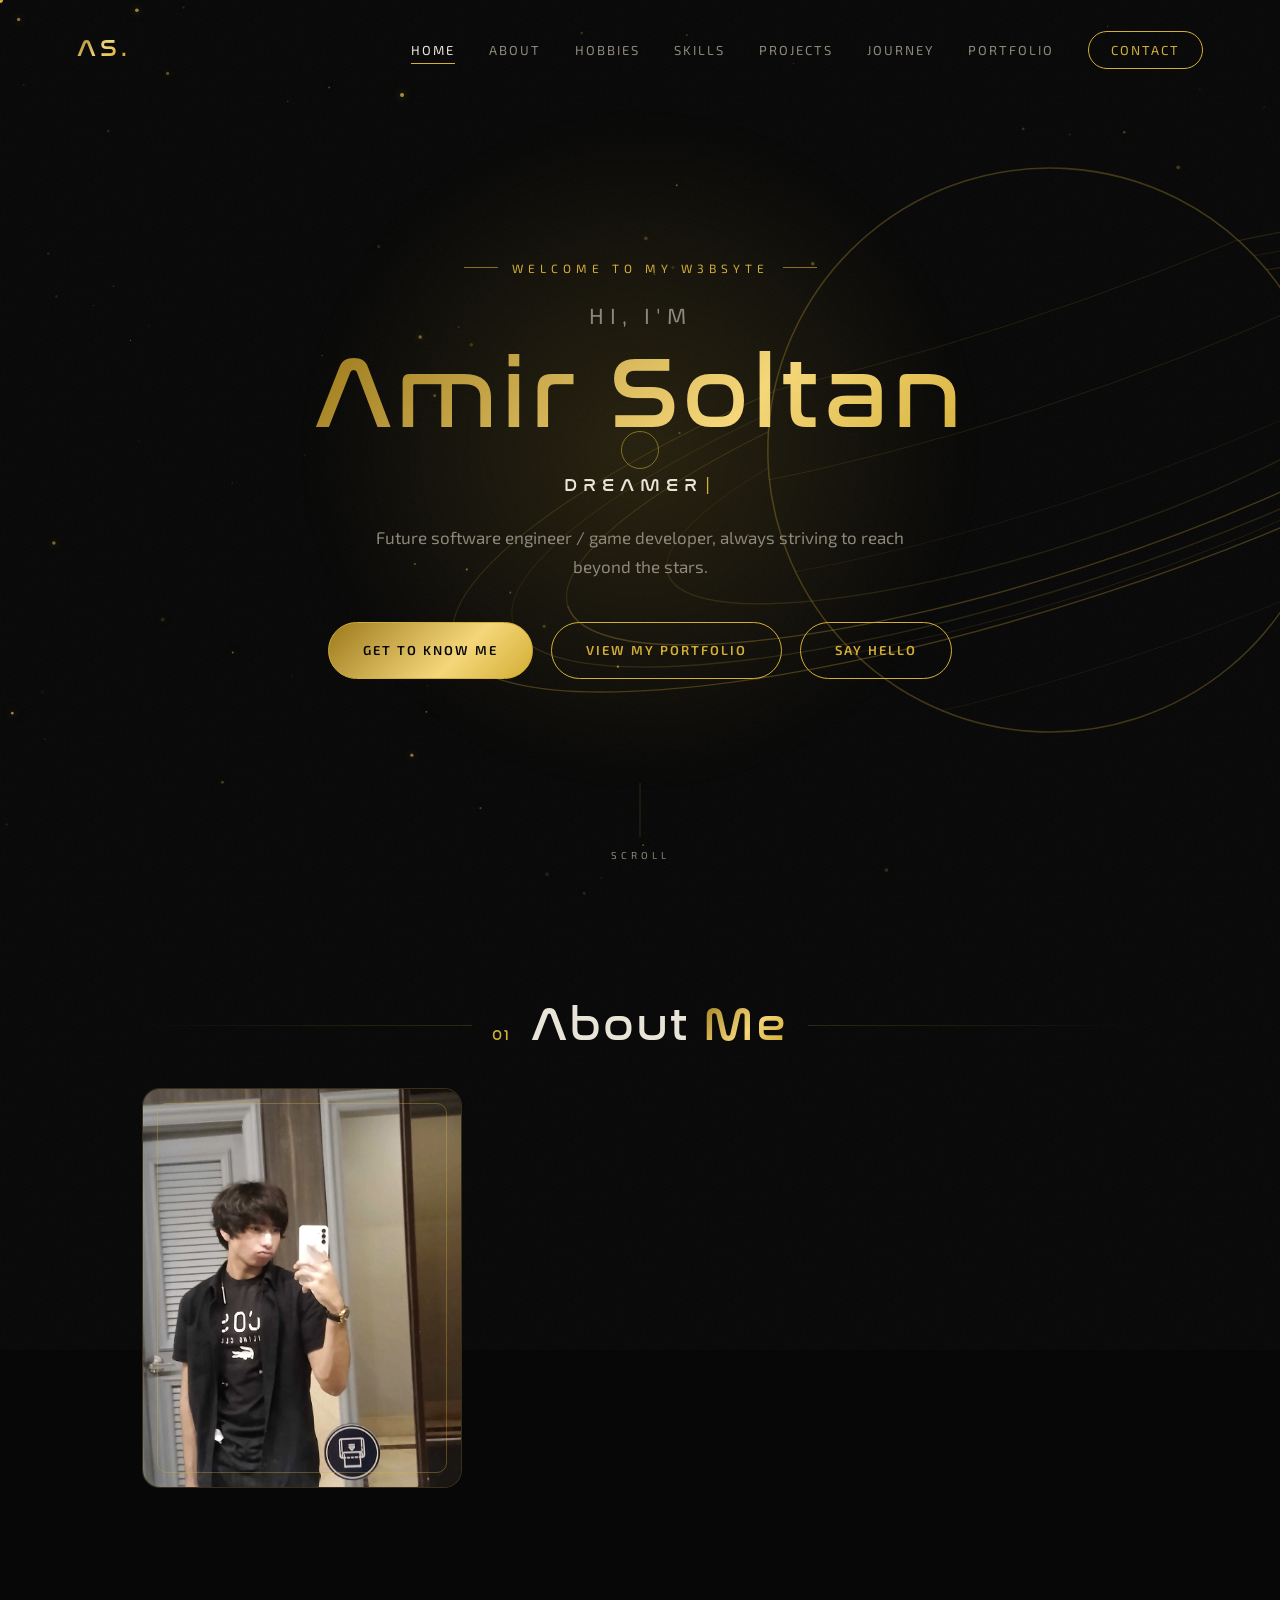
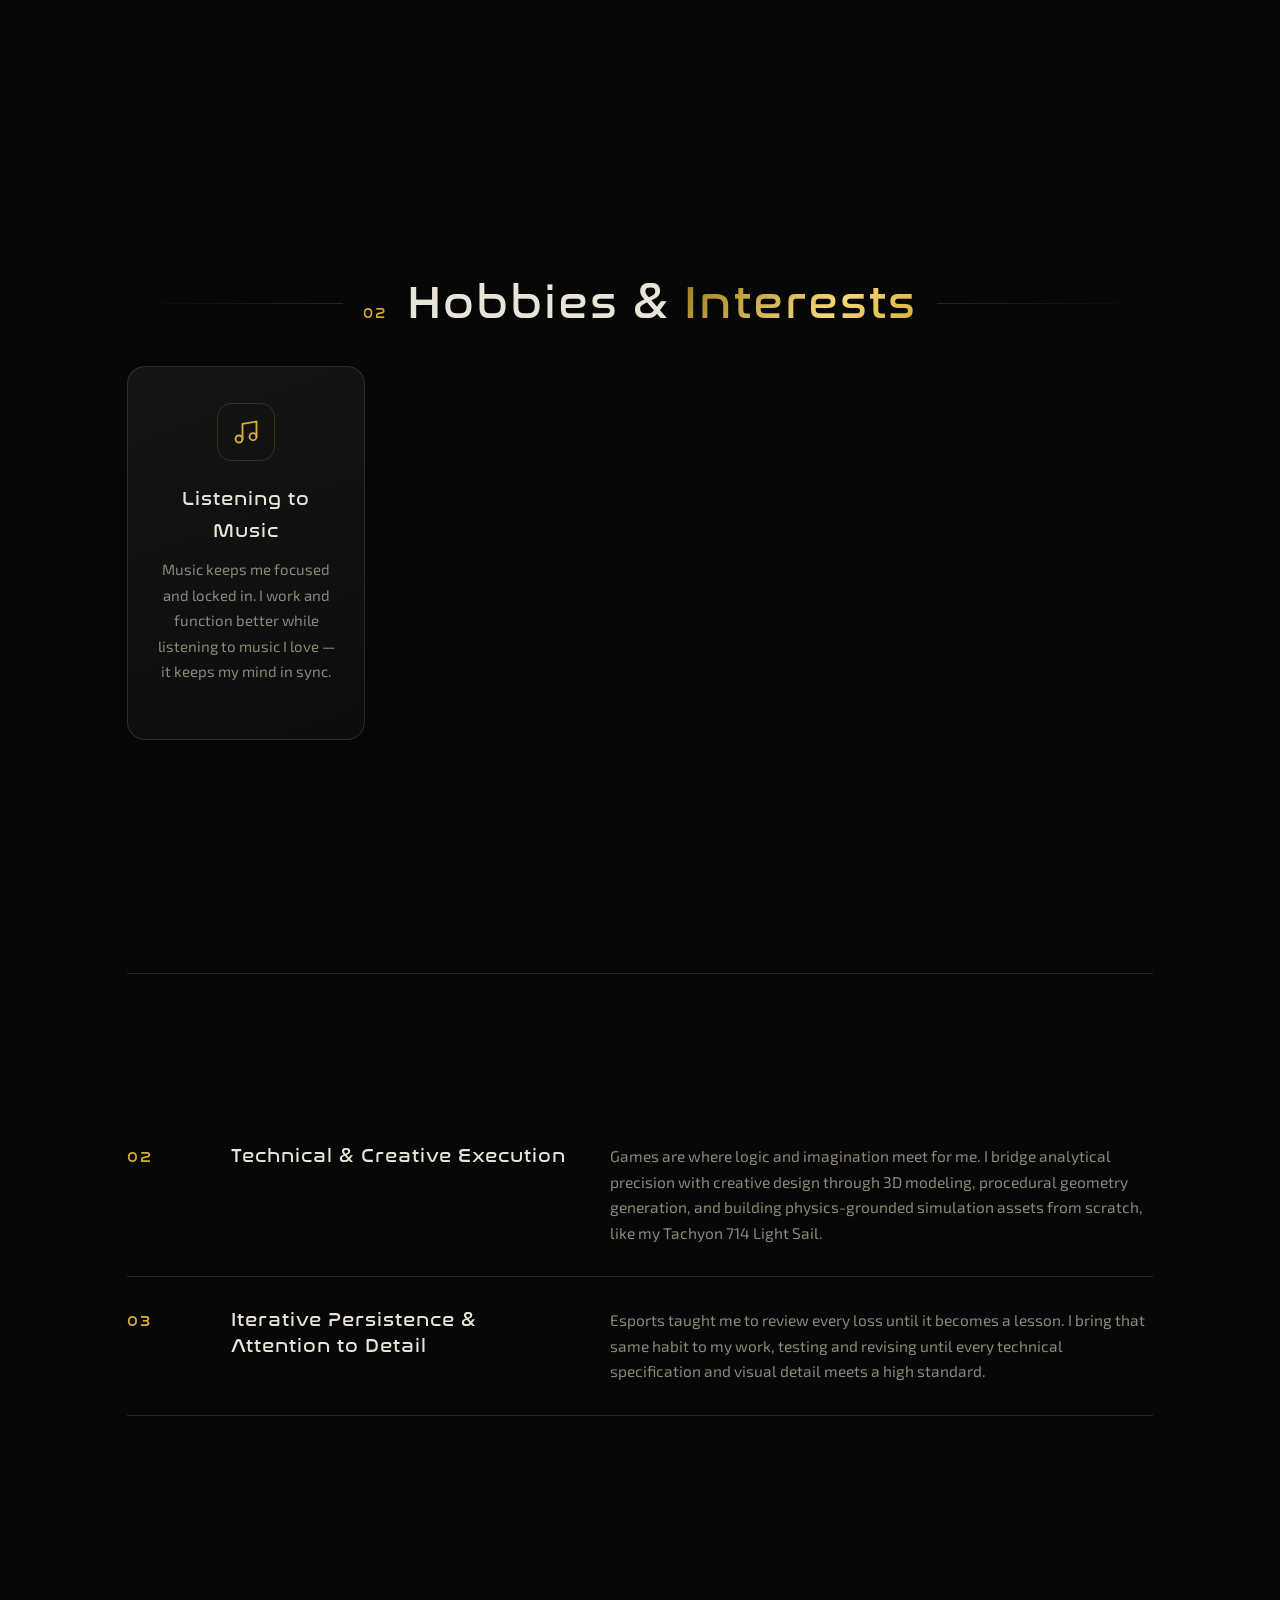
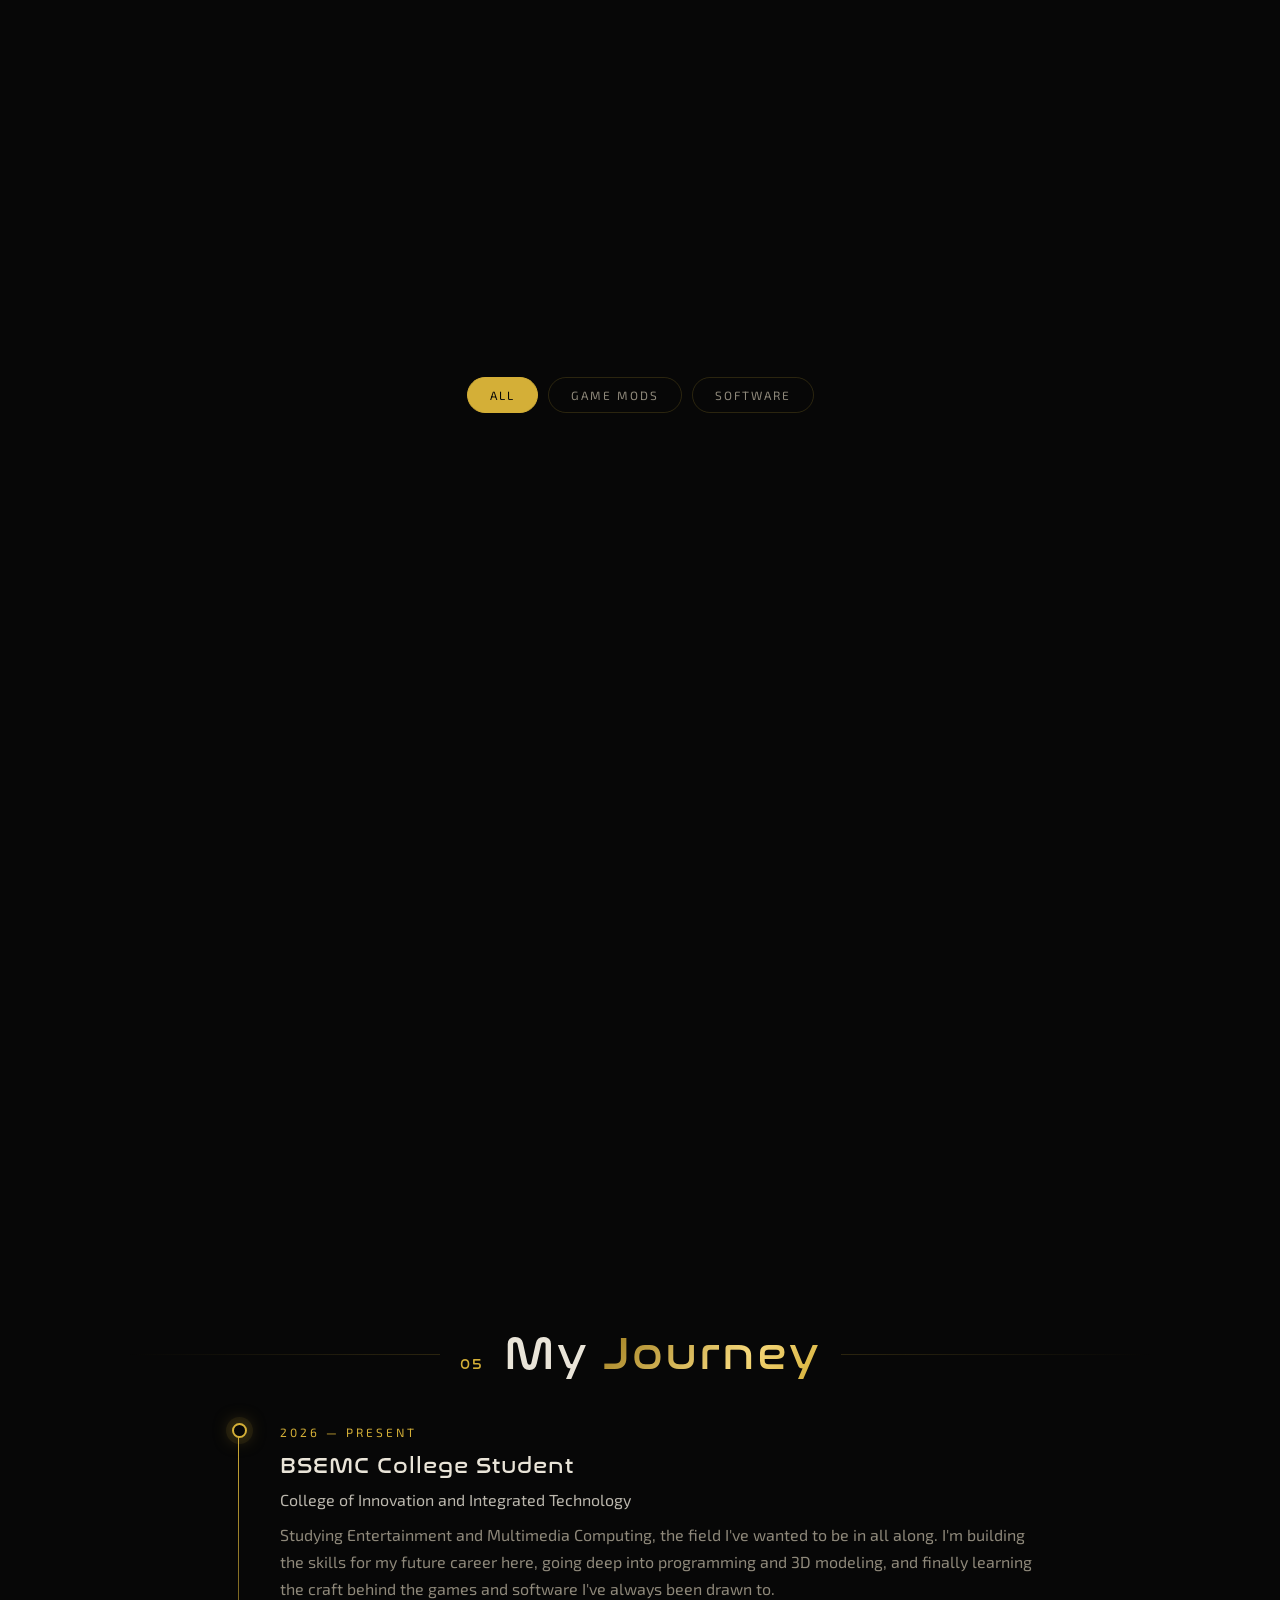
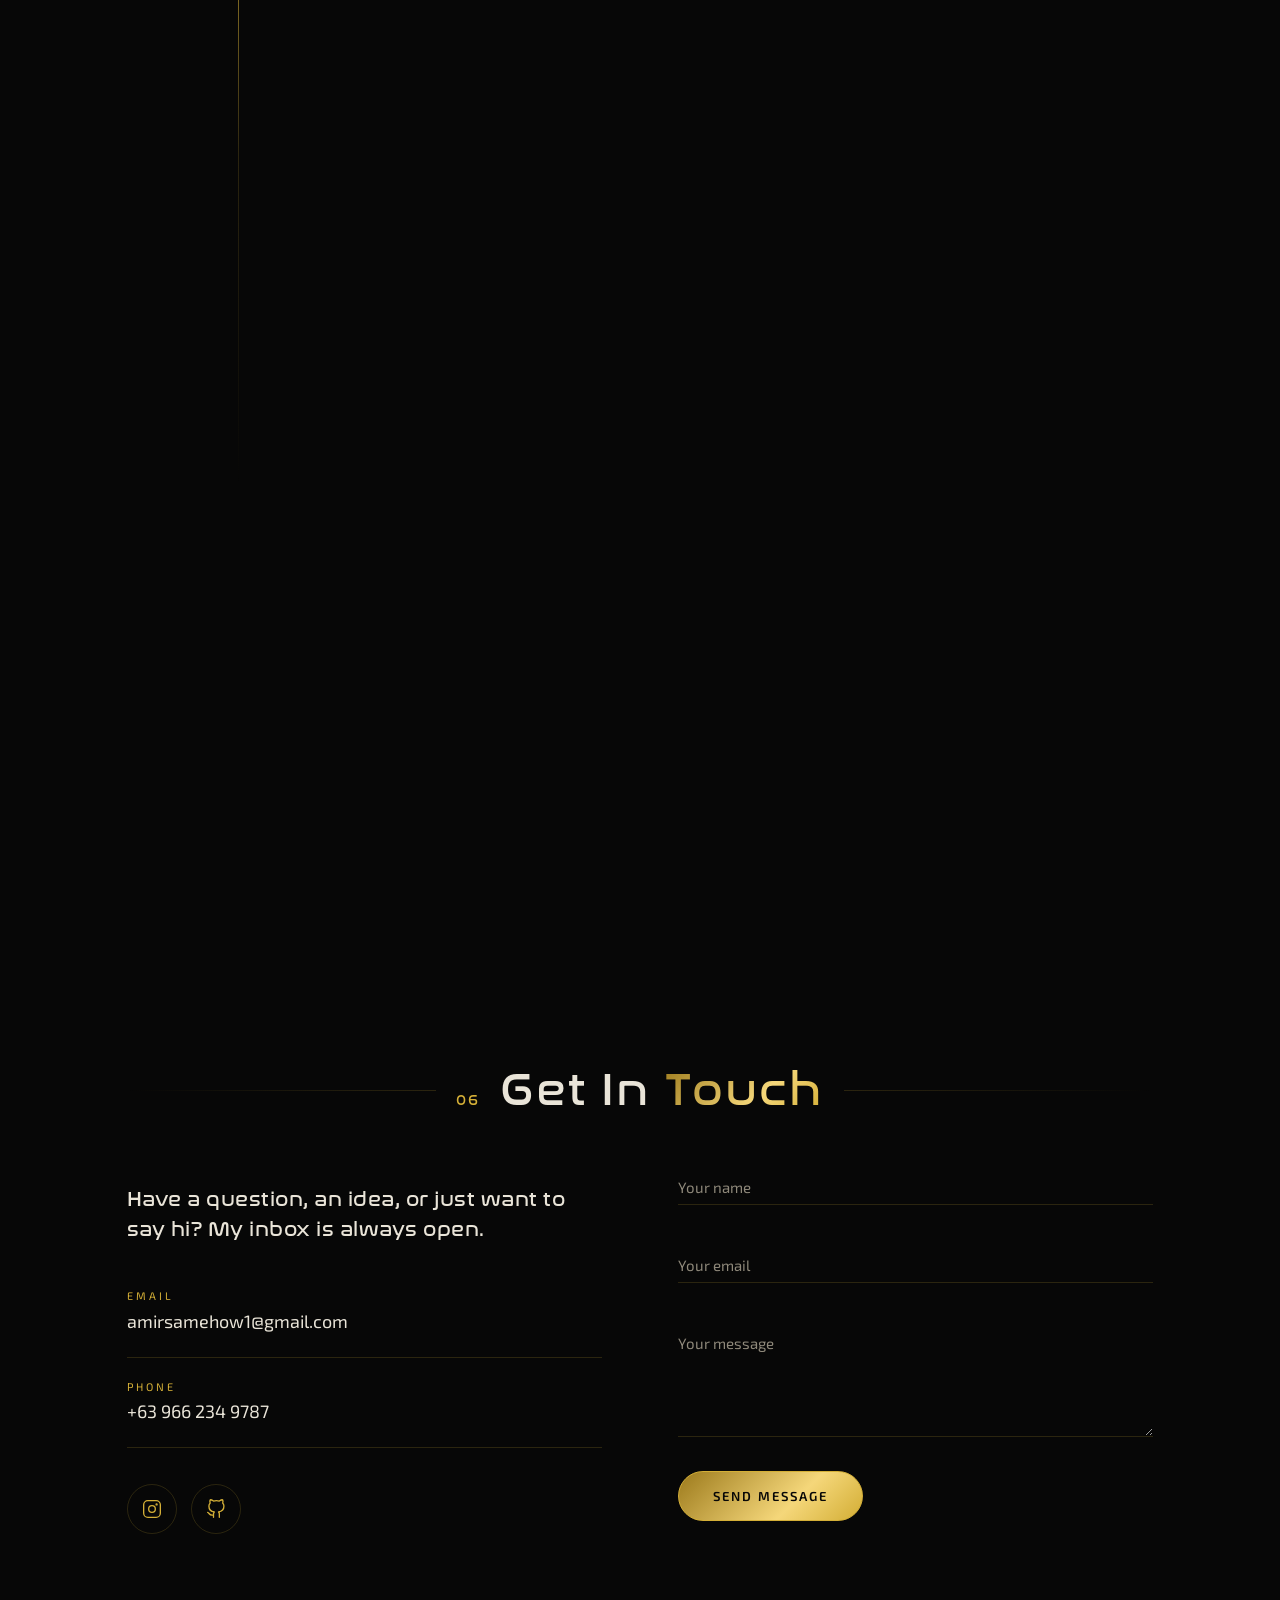
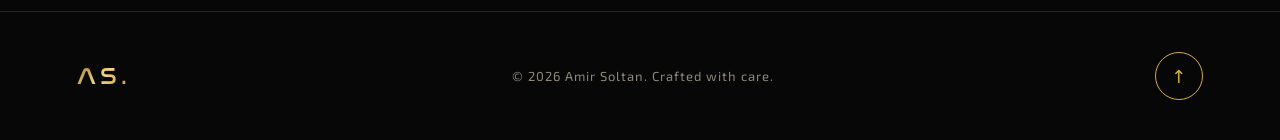
==== commit 74b14973: "Update index.html" ====
--- a/index.html
+++ b/index.html
@@ -71,6 +71,7 @@
         <li><a href="#skills" class="nav__link">Skills</a></li>
         <li><a href="#projects" class="nav__link">Projects</a></li>
         <li><a href="#journey" class="nav__link">Journey</a></li>
+        <li><a href="portfolio.html" class="nav__link">Portfolio</a></li>
         <li><a href="#contact" class="nav__link nav__link--cta">Contact</a></li>
       </ul>
     </nav>
@@ -97,6 +98,7 @@
         </p>
         <div class="hero__actions reveal">
           <a href="#about" class="btn btn--gold magnetic">Get to know me</a>
+          <a href="portfolio.html" class="btn btn--ghost magnetic">View my portfolio</a>
           <a href="#contact" class="btn btn--ghost magnetic">Say hello</a>
         </div>
       </div>
--- a/style.css
+++ b/style.css
@@ -102,6 +102,18 @@
 
 /* ---------- Background layers ---------- */
 #particles { position: fixed; inset: 0; z-index: 0; pointer-events: none; }
+.planet {
+  position: fixed; z-index: 0; pointer-events: none;
+  top: 50%; right: -38vw; width: 112vw;
+  transform: translate3d(0, calc(-50% + var(--planet-shift, 0px)), 0);
+  color: rgba(212,175,55,.28);
+}
+.planet__svg * { vector-effect: non-scaling-stroke; }
+.planet__svg { display: block; width: 100%; height: auto; overflow: visible; animation: planet-float 14s ease-in-out infinite; }
+@keyframes planet-float {
+  0%, 100% { transform: translateY(0) rotate(0deg); }
+  50% { transform: translateY(-14px) rotate(1.5deg); }
+}
 .grain {
   position: fixed; inset: -50%; z-index: 1; pointer-events: none; opacity: .045;
   background-image: url("data:image/svg+xml,%3Csvg xmlns='http://www.w3.org/2000/svg' width='160' height='160'%3E%3Cfilter id='n'%3E%3CfeTurbulence type='fractalNoise' baseFrequency='.9' numOctaves='3'/%3E%3C/filter%3E%3Crect width='100%25' height='100%25' filter='url(%23n)'/%3E%3C/svg%3E");
@@ -420,6 +432,7 @@
   .hero__intro { margin-bottom: 30px; }
 }
 @media (max-width: 600px) {
+  .planet { right: -95vw; width: 170vw; color: rgba(212,175,55,.18); }
   .section__title { white-space: normal; }
   .hero__title .gold-text { letter-spacing: 1px; }
   .section__line, .section__head::before { display: none; }
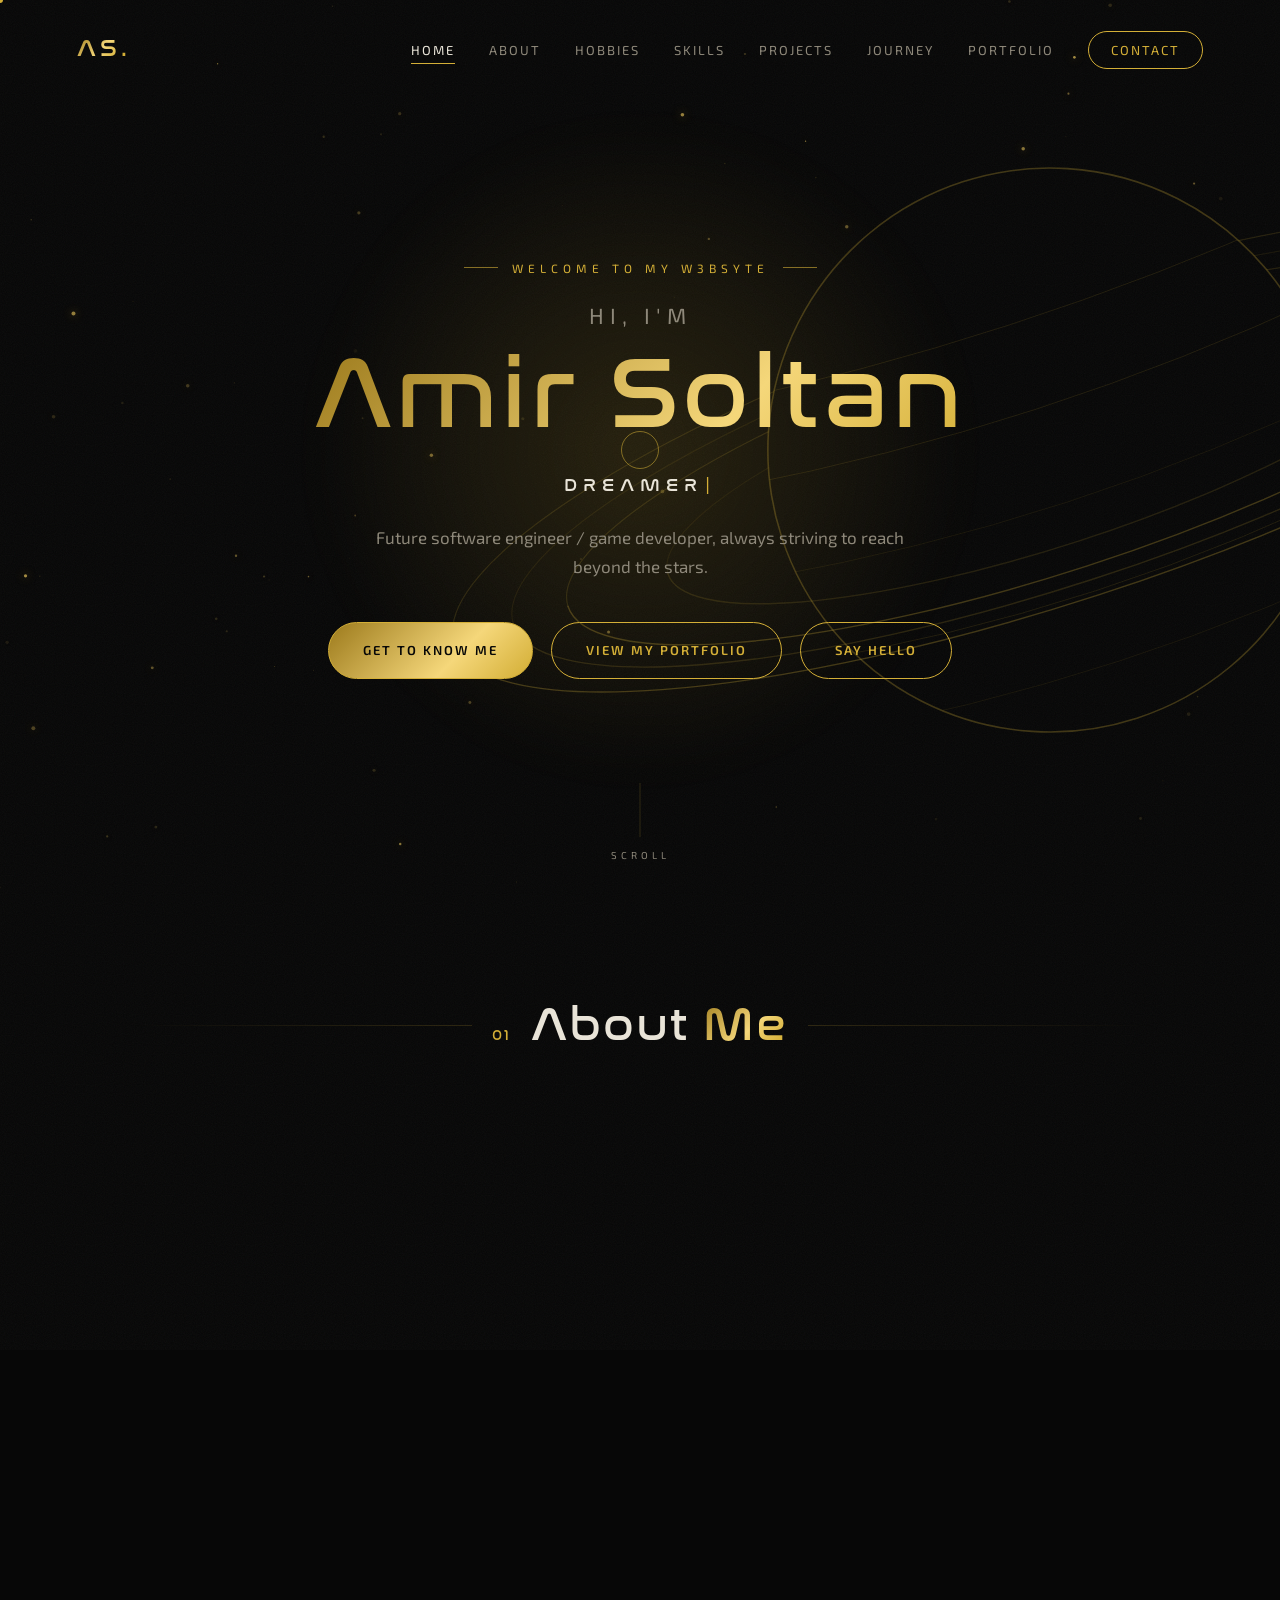
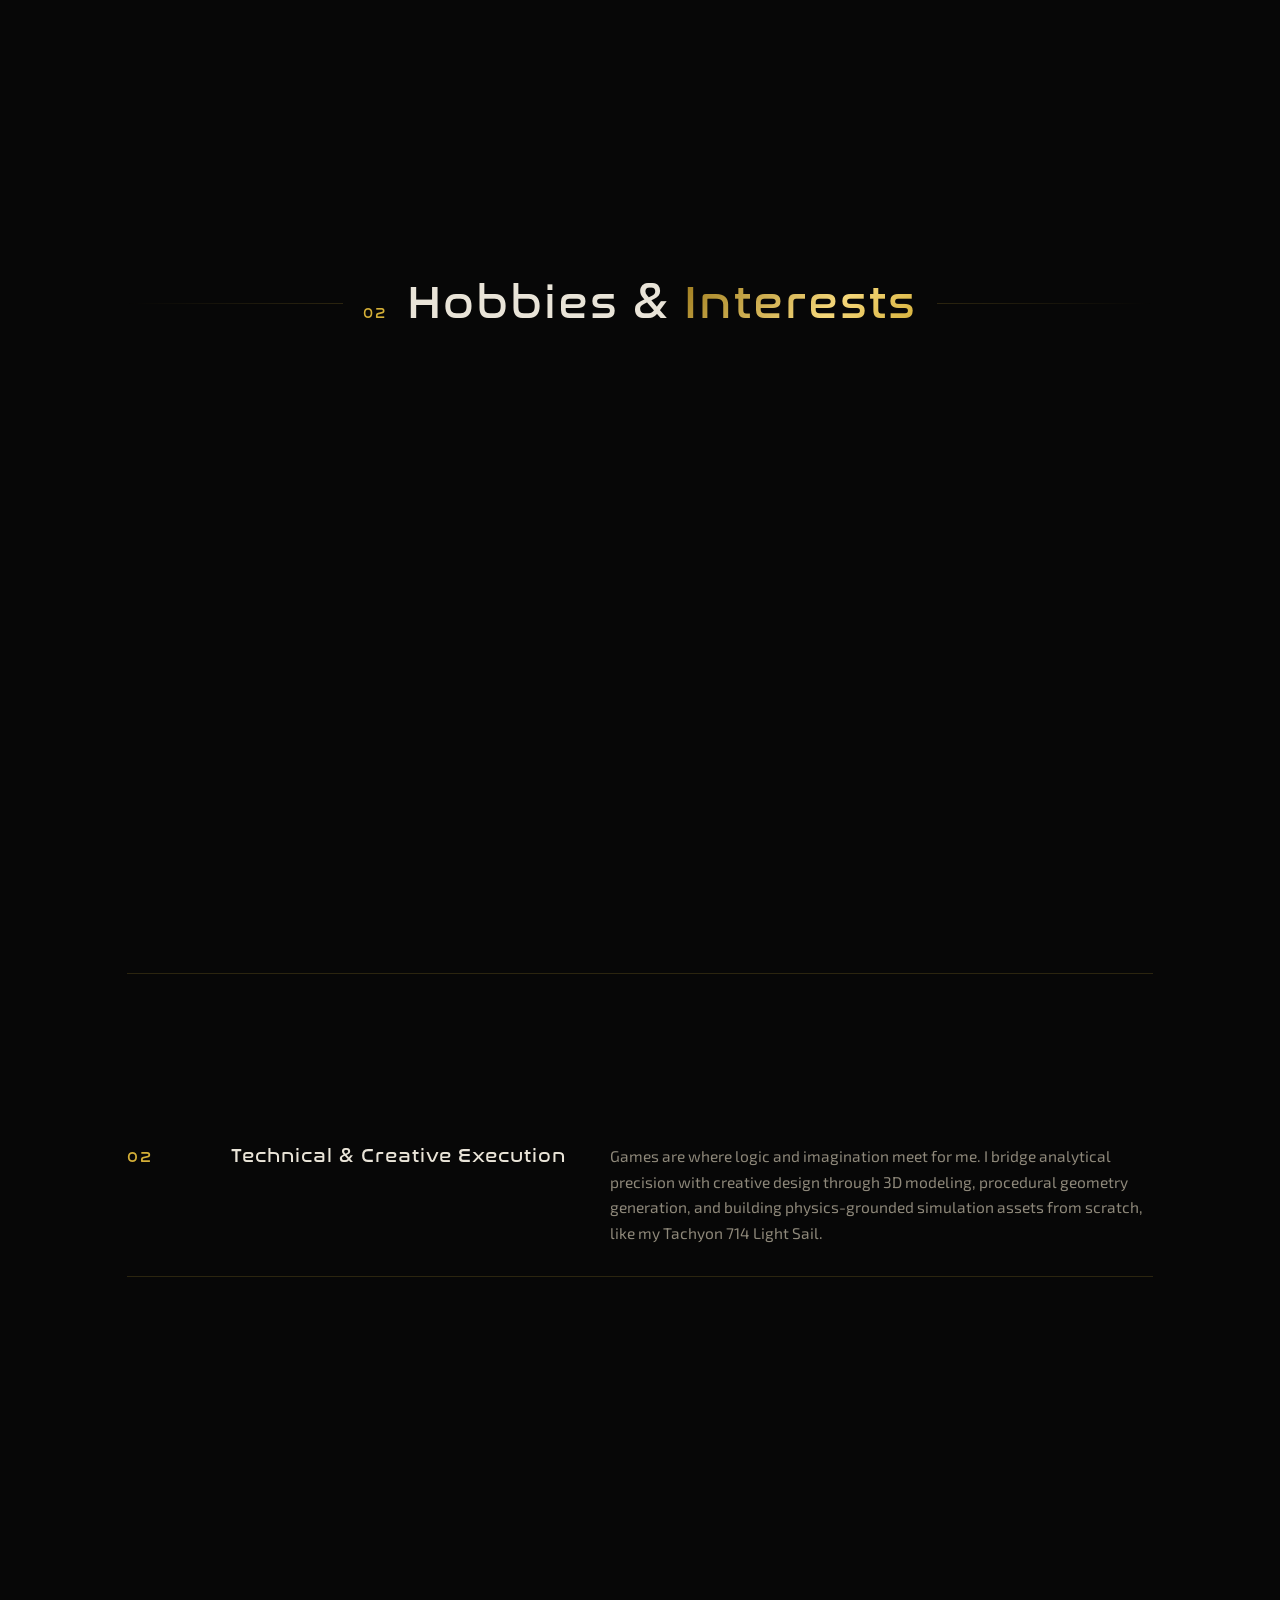
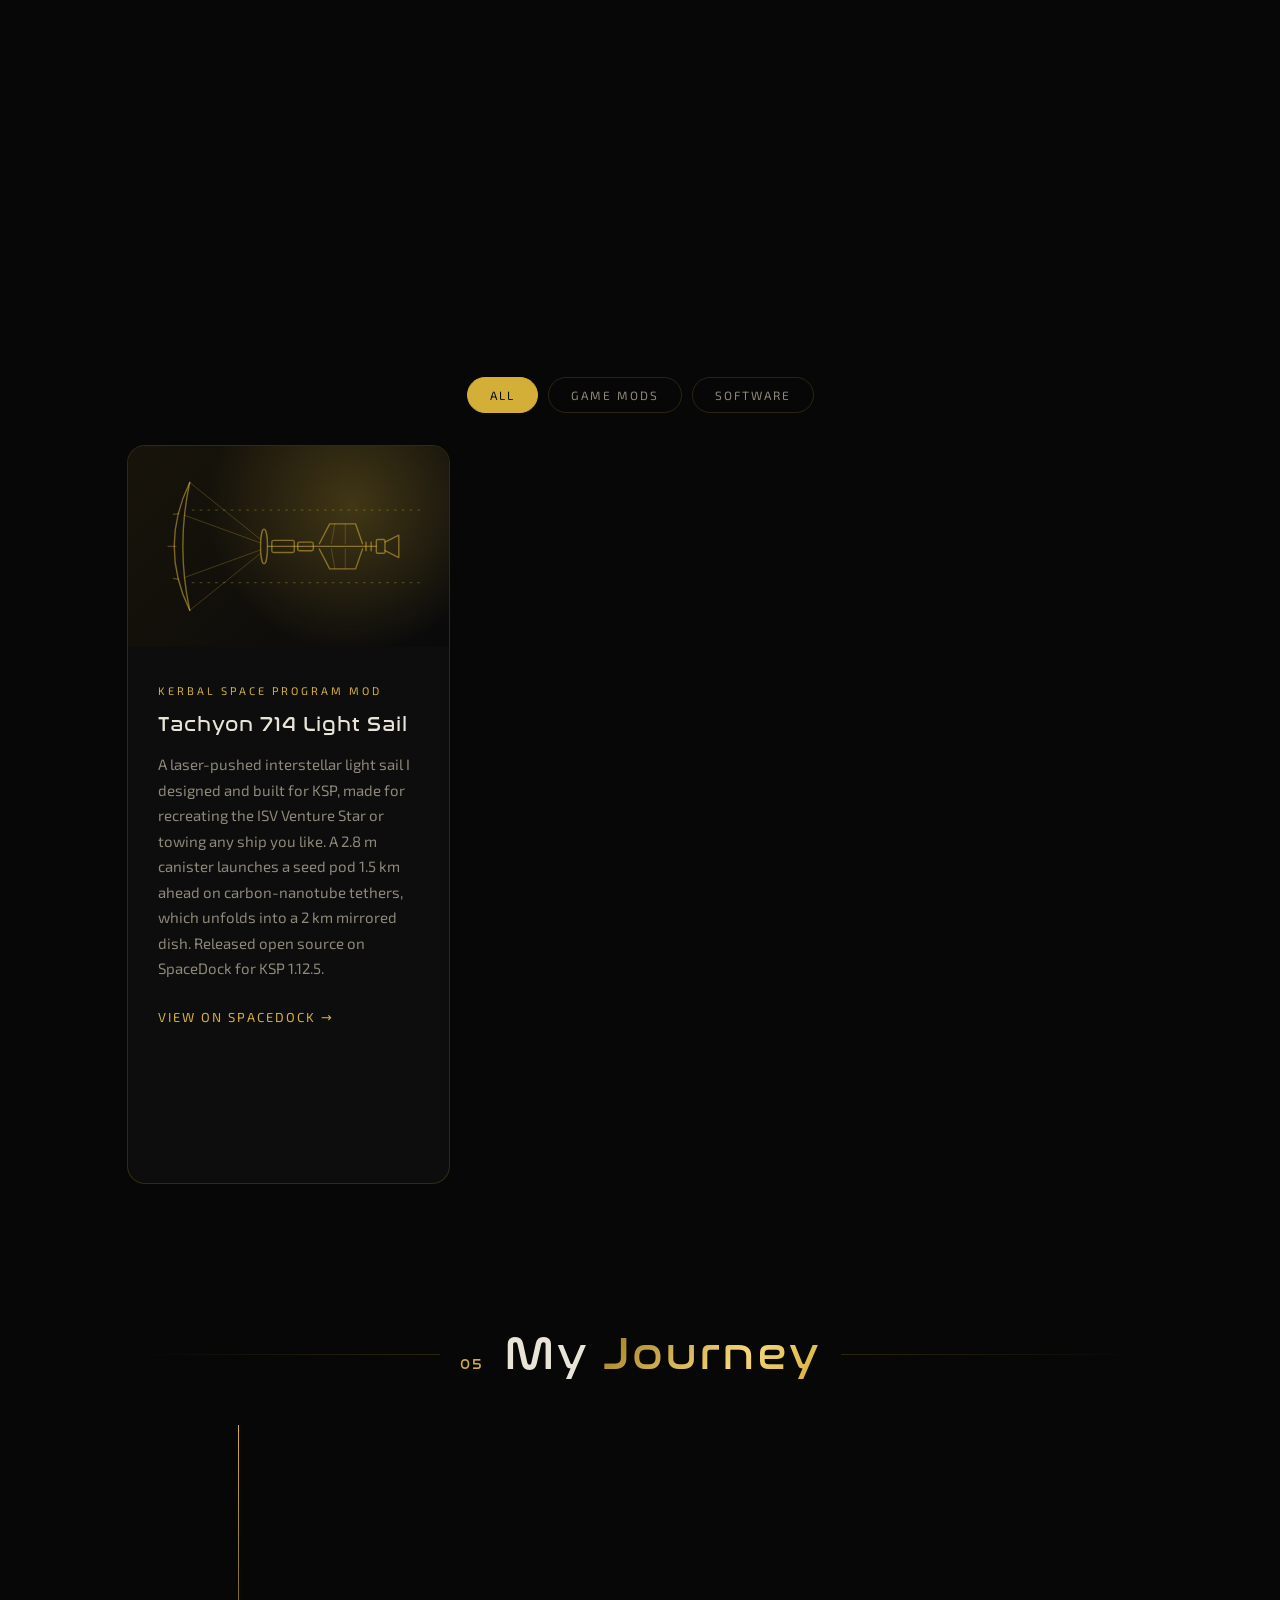
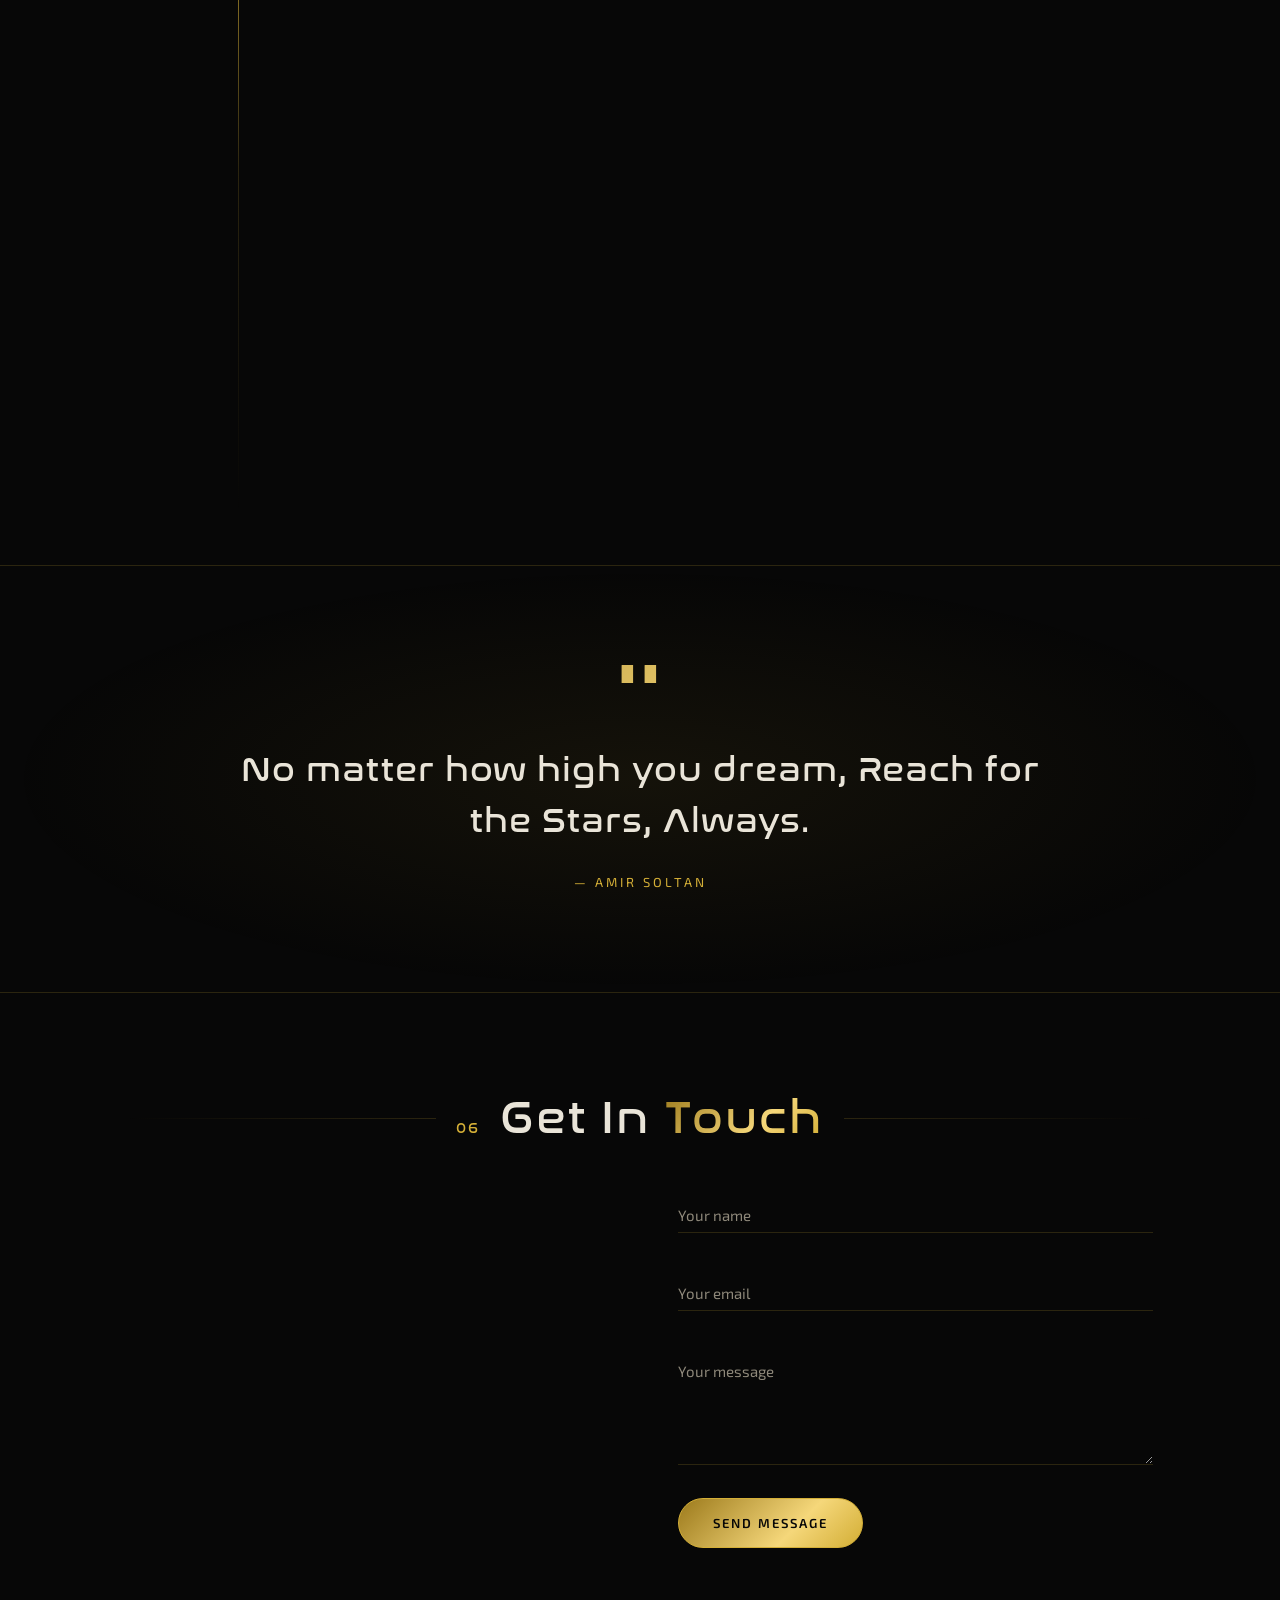
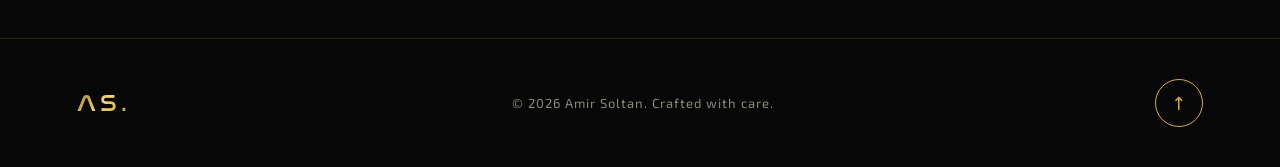
==== commit 572deb59: "Update index.html" ====
--- a/index.html
+++ b/index.html
@@ -154,7 +154,7 @@
           </p>
 
           <div class="stats reveal">
-            <div class="stat"><span class="stat__num" data-count="6">0</span><span class="stat__plus">+</span><p>Years of competitive Overwatch</p></div>
+            <div class="stat"><span class="stat__num" data-count="6">0</span><p>Years of competitive Overwatch</p></div>
             <div class="stat"><span class="stat__num" data-count="9">0</span><p>Consecutive tournaments won</p></div>
             <div class="stat"><span class="stat__num" data-count="3000">0</span><span class="stat__plus">+</span><p>Hours of coding experience</p></div>
           </div>
@@ -346,10 +346,10 @@
           <p>I studied under the Caregiving track of the STEM strand, a path with little connection to the career I wanted. It wasn't the right fit, but it made me certain of where I actually belonged, and pushed me to pursue it with full commitment the moment I had the chance.</p>
         </div>
         <div class="timeline__item reveal">
-          <span class="timeline__date">2019</span>
-          <h3>Joined a Professional Overwatch Team</h3>
+          <span class="timeline__date">2019 — 2025</span>
+          <h3>Professional Overwatch Team</h3>
           <p class="timeline__place">Competitive Esports</p>
-          <p>Being accepted onto a professional team was where it all started. Competing at that level taught me discipline, teamwork and how to perform under pressure, along with the habit of constantly analysing and improving. It's where I learned what makes me great today.</p>
+          <p>Being accepted onto a professional team was where it all started. Competing at that level taught me discipline, teamwork and how to perform under pressure, along with the habit of constantly analysing and improving. It's where I learned what makes me great today. I'm taking a break from competing for now.</p>
         </div>
       </div>
     </section>
--- a/style.css
+++ b/style.css
@@ -109,6 +109,18 @@
   color: rgba(212,175,55,.28);
 }
 .planet__svg * { vector-effect: non-scaling-stroke; }
+
+/* Portfolio page: flowing gas-giant background + a dark veil so text stays readable */
+.liquid {
+  position: fixed; inset: 0; width: 100%; height: 100%; z-index: 0; pointer-events: none;
+  background: linear-gradient(160deg, #3a2614 0%, #6e4a2a 30%, #2c3c58 65%, #15233f 100%); /* fallback without WebGL */
+}
+.liquid-shade {
+  position: fixed; inset: 0; z-index: 0; pointer-events: none;
+  background:
+    radial-gradient(ellipse 90% 80% at 50% 45%, rgba(7,7,7,.68), rgba(7,7,7,.86)),
+    linear-gradient(rgba(7,7,7,.25), rgba(7,7,7,.25));
+}
 .planet__svg { display: block; width: 100%; height: auto; overflow: visible; animation: planet-float 14s ease-in-out infinite; }
 @keyframes planet-float {
   0%, 100% { transform: translateY(0) rotate(0deg); }
@@ -401,6 +413,280 @@
 .form-honey { position: absolute; left: -9999px; width: 1px; height: 1px; opacity: 0; }
 .contact__form .btn:disabled { opacity: .6; cursor: wait; }
 
+/* =========================================================
+   Portfolio page
+   ========================================================= */
+.hl { color: var(--text); font-weight: 600; }
+
+/* Personal brand: Stellar Dreams */
+.brand { display: grid; grid-template-columns: 5fr 7fr; gap: clamp(40px, 5vw, 72px); align-items: center; }
+.brand__poster {
+  display: block; width: 100%; max-width: 440px; justify-self: center; overflow: hidden;
+  border-radius: var(--radius); border: 1px solid var(--line); transform-style: preserve-3d;
+  box-shadow: 0 40px 80px -40px rgba(0,0,0,.95);
+}
+.brand__poster img { width: 100%; height: auto; transition: transform 1.2s var(--ease); }
+.brand__poster:hover img { transform: scale(1.04); }
+.brand__kicker { display: block; font-size: 11px; letter-spacing: 4px; text-transform: uppercase; color: var(--gold); }
+.brand__name {
+  font-family: "Anton", Impact, "Arial Narrow", sans-serif; font-weight: 400; text-transform: uppercase;
+  font-size: clamp(64px, 9vw, 124px); line-height: .92; letter-spacing: 1px; color: #ebe7dc; margin: 12px 0 22px;
+}
+.brand__motto { font-size: 14px; letter-spacing: 3px; text-transform: uppercase; line-height: 1.9; color: var(--text); margin-bottom: 14px; }
+.brand__sig { width: 210px; max-width: 70%; margin-left: -8px; }
+.brand .about__facts { margin: 18px 0; }
+.brand__url { color: var(--gold-light); word-break: break-word; transition: color .3s; }
+.brand__url:hover { color: var(--gold); }
+.swatches { display: flex !important; gap: 6px; margin-top: 6px; }
+.swatches i { width: 20px; height: 20px; border-radius: 50%; border: 1px solid rgba(255,255,255,.18); }
+.brand__meaning { color: var(--muted); font-size: 15.5px; line-height: 1.65; }
+.footer__brand { font-family: "Anton", Impact, sans-serif; letter-spacing: 1.5px; text-transform: uppercase; color: var(--text); }
+@media (max-width: 960px) {
+  .brand { grid-template-columns: 1fr; }
+  .brand__poster { max-width: 360px; }
+}
+
+/* Contents */
+.toc { display: grid; grid-template-columns: 1fr 1fr; gap: 28px; }
+.toc__col {
+  padding: 30px 32px; border-radius: var(--radius); border: 1px solid var(--line);
+  background: linear-gradient(160deg, var(--black-3), var(--black-2));
+}
+.toc__label { display: block; font-size: 11px; letter-spacing: 3px; text-transform: uppercase; color: var(--gold); margin-bottom: 8px; }
+.toc ol { list-style: none; }
+.toc ol a, .toc__end {
+  display: flex; align-items: baseline; gap: 16px; padding: 13px 0; border-bottom: 1px solid var(--line);
+  font-size: 16px; transition: color .3s, padding-left .4s var(--ease);
+}
+.toc ol a span, .toc__end span { font-family: var(--display); font-size: 13px; letter-spacing: 1px; color: var(--gold); min-width: 30px; }
+.toc a i { font-style: normal; margin-left: auto; color: var(--gold); opacity: 0; transform: translateX(-8px); transition: opacity .3s, transform .4s var(--ease); }
+.toc ol a:hover, .toc__end:hover { color: var(--gold-light); padding-left: 8px; }
+.toc a:hover i { opacity: 1; transform: none; }
+.toc__end { border-bottom: 0; margin-top: 10px; color: var(--gold-light); }
+
+/* Part banners */
+.part { max-width: var(--max); margin: 0 auto; padding: clamp(90px, 13vh, 130px) 6vw 0; text-align: center; }
+.part__inner {
+  position: relative; overflow: hidden; padding: clamp(40px, 7vh, 64px) 6vw; border-radius: var(--radius);
+  border: 1px solid rgba(212,175,55,.35);
+  background: radial-gradient(ellipse at top, rgba(212,175,55,.14), transparent 70%), linear-gradient(160deg, var(--black-3), var(--black-2));
+}
+.part__tag {
+  display: inline-block; padding: 6px 18px; border-radius: 40px; margin-bottom: 18px;
+  background: var(--gold-grad); color: var(--black);
+  font-family: var(--display); font-size: 12px; font-weight: 700; letter-spacing: 4px; text-transform: uppercase;
+}
+.part__title { font-family: var(--display); font-size: clamp(28px, 4.6vw, 54px); font-weight: 600; letter-spacing: 2px; line-height: 1.15; margin-bottom: 12px; }
+.part__sub { color: var(--muted); max-width: 560px; margin: 0 auto; }
+
+/* Reflection callout */
+.reflect {
+  margin-top: 36px; padding: 18px 24px; border-left: 2px solid var(--gold); border-radius: 0 12px 12px 0;
+  background: linear-gradient(90deg, rgba(212,175,55,.08), transparent);
+  color: var(--text); font-size: 15.5px; line-height: 1.7;
+}
+.reflect span { display: block; font-size: 11px; letter-spacing: 3px; text-transform: uppercase; color: var(--gold); margin-bottom: 4px; }
+
+/* Chips */
+.chips { list-style: none; display: flex; flex-wrap: wrap; gap: 8px; margin-top: 18px; }
+.chips li {
+  padding: 6px 14px; border: 1px solid var(--line); border-radius: 40px;
+  font-size: 13px; letter-spacing: .5px; color: var(--text); transition: border-color .3s, color .3s;
+}
+.chips li:hover { border-color: var(--gold); color: var(--gold-light); }
+
+/* Strengths & weaknesses */
+.sw { display: grid; grid-template-columns: 1fr 1fr; gap: 28px; }
+.sw__col {
+  padding: 32px; border-radius: var(--radius); border: 1px solid var(--line);
+  background: linear-gradient(160deg, var(--black-3), var(--black-2));
+}
+.sw__col--weak { border-style: dashed; }
+.sw__title { display: flex; align-items: center; gap: 14px; font-family: var(--display); font-size: 20px; font-weight: 600; letter-spacing: 1px; margin-bottom: 10px; }
+.sw__icon {
+  width: 34px; height: 34px; flex: none; display: grid; place-items: center; border-radius: 50%;
+  border: 1px solid var(--gold); color: var(--gold); font-size: 20px; line-height: 1;
+}
+.sw__list { list-style: none; }
+.sw__list li { padding: 16px 0; border-bottom: 1px solid var(--line); }
+.sw__list li:last-child { border-bottom: 0; padding-bottom: 0; }
+.sw__list h4 { font-family: var(--display); font-size: 15.5px; font-weight: 600; letter-spacing: .5px; margin-bottom: 4px; }
+.sw__list p { color: var(--muted); font-size: 14.5px; line-height: 1.6; }
+.sw__list p.sw__fix { color: var(--gold-light); margin-top: 6px; padding-left: 12px; border-left: 2px solid rgba(212,175,55,.45); }
+
+/* Values */
+.cards--3 { grid-template-columns: repeat(auto-fit, minmax(260px, 1fr)); }
+
+/* Vision & mission */
+.vm { display: grid; grid-template-columns: 1fr 1fr; gap: 28px; }
+.vm__panel {
+  padding: clamp(30px, 4vw, 44px); border-radius: var(--radius); border: 1px solid var(--line);
+  background: radial-gradient(circle at 85% 0%, rgba(212,175,55,.14), transparent 55%), linear-gradient(160deg, var(--black-3), var(--black-2));
+}
+.vm__label { display: block; font-size: 11px; letter-spacing: 4px; text-transform: uppercase; color: var(--gold); margin-bottom: 14px; }
+.vm__text { font-family: var(--display); font-size: clamp(17px, 1.8vw, 21px); line-height: 1.55; letter-spacing: .5px; }
+
+/* Achievements */
+.stats--4 { grid-template-columns: repeat(4, 1fr); padding: 26px 0; margin-bottom: 36px; border-top: 1px solid var(--line); border-bottom: 1px solid var(--line); }
+.milestones { display: grid; grid-template-columns: repeat(auto-fill, minmax(300px, 1fr)); gap: 22px; }
+.milestone {
+  padding: 26px 28px; border-radius: var(--radius); border: 1px solid var(--line); background: var(--black-2);
+  transition: border-color .4s, box-shadow .4s, opacity 1s var(--ease), transform 1s var(--ease);
+}
+.milestone:hover { border-color: rgba(212,175,55,.5); box-shadow: 0 30px 60px -30px rgba(212,175,55,.35); }
+.milestone__date { font-size: 11px; letter-spacing: 3px; text-transform: uppercase; color: var(--gold); }
+.milestone h3 { font-family: var(--display); font-size: 17px; font-weight: 600; letter-spacing: .5px; line-height: 1.4; margin: 6px 0 8px; }
+.milestone p { color: var(--muted); font-size: 14.5px; line-height: 1.6; }
+.milestone .project__link { display: inline-block; margin-top: 12px; font-size: 12px; }
+
+/* Skills inventory */
+.skillset { display: grid; grid-template-columns: 1fr 1fr; gap: 24px; }
+.skillset__group {
+  padding: 28px 30px; border-radius: var(--radius); border: 1px solid var(--line);
+  background: linear-gradient(160deg, var(--black-3), var(--black-2));
+}
+.skillset__group h3 { font-family: var(--display); font-size: 19px; font-weight: 600; letter-spacing: 1px; }
+.skillset__group > p { color: var(--muted); font-size: 14px; }
+.skillset__group--grow { border-style: dashed; border-color: rgba(212,175,55,.45); }
+.skillset__group--grow .chips li { border-style: dashed; }
+
+/* Goals */
+.horizons { display: grid; grid-template-columns: repeat(4, 1fr); gap: 20px; position: relative; }
+.horizon {
+  position: relative; padding: 30px 24px 26px; border-radius: var(--radius); border: 1px solid var(--line);
+  background: linear-gradient(160deg, var(--black-3), var(--black-2));
+  transition: border-color .4s, box-shadow .4s, opacity 1s var(--ease), transform 1s var(--ease);
+}
+.horizon:hover { border-color: rgba(212,175,55,.5); box-shadow: 0 30px 60px -30px rgba(212,175,55,.35); }
+.horizon::before {
+  content: ""; position: absolute; top: -1px; left: 24px; right: 24px; height: 2px;
+  background: linear-gradient(90deg, var(--gold), transparent);
+}
+.horizon__when { font-size: 11px; letter-spacing: 3px; text-transform: uppercase; color: var(--gold); }
+.horizon h3 { font-family: var(--display); font-size: 22px; font-weight: 600; letter-spacing: 1px; margin: 4px 0 14px; }
+.horizon ul { list-style: none; }
+.horizon li { position: relative; padding-left: 18px; color: var(--muted); font-size: 14.5px; line-height: 1.6; margin-bottom: 10px; }
+.horizon li::before { content: ""; position: absolute; left: 0; top: .65em; width: 6px; height: 6px; border-radius: 50%; background: var(--gold); }
+
+/* SMART */
+.smart__goal {
+  text-align: center; max-width: 860px; margin: 0 auto 34px; padding: 30px clamp(20px, 4vw, 44px);
+  border-radius: var(--radius); border: 1px solid rgba(212,175,55,.4);
+  background: radial-gradient(ellipse at center, rgba(212,175,55,.1), transparent 70%);
+}
+.smart__goal span { display: block; font-size: 11px; letter-spacing: 4px; text-transform: uppercase; color: var(--gold); margin-bottom: 10px; }
+.smart__goal p { font-family: var(--display); font-size: clamp(17px, 2vw, 22px); line-height: 1.55; letter-spacing: .5px; }
+.smart { list-style: none; border-top: 1px solid var(--line); }
+.smart li { display: grid; grid-template-columns: 72px minmax(0, 1fr); gap: 20px; align-items: center; padding: 22px 0; border-bottom: 1px solid var(--line); }
+.smart b {
+  font-family: var(--display); font-size: 44px; font-weight: 700; line-height: 1; text-align: center;
+  background: var(--gold-grad); background-size: 200% auto; -webkit-background-clip: text; background-clip: text; color: transparent;
+}
+.smart h3 { font-family: var(--display); font-size: 17px; font-weight: 600; letter-spacing: 1px; }
+.smart p { color: var(--muted); font-size: 15px; line-height: 1.6; }
+
+/* Life map */
+.lifemap { list-style: none; display: grid; grid-template-columns: repeat(6, 1fr); gap: 12px; position: relative; padding-top: 10px; margin-bottom: 40px; }
+.lifemap::before {
+  content: ""; position: absolute; top: 19px; left: calc(100% / 12); right: calc(100% / 12); height: 0;
+  border-top: 1px dashed rgba(212,175,55,.6);
+}
+.lifemap li { position: relative; text-align: center; }
+.lifemap__dot {
+  display: block; width: 19px; height: 19px; margin: 0 auto 16px; border-radius: 50%;
+  background: var(--black); border: 2px solid var(--gold); box-shadow: 0 0 0 6px rgba(212,175,55,.08), 0 0 18px rgba(212,175,55,.5);
+  position: relative;
+}
+.lifemap__end .lifemap__dot { background: var(--gold); box-shadow: 0 0 0 8px rgba(212,175,55,.15), 0 0 30px rgba(212,175,55,.9); }
+.lifemap b { display: block; font-family: var(--display); font-size: 13px; letter-spacing: 2px; color: var(--gold); }
+.lifemap h3 { font-family: var(--display); font-size: 17px; font-weight: 600; letter-spacing: 1px; margin: 2px 0 4px; }
+.lifemap p { color: var(--muted); font-size: 13.5px; line-height: 1.5; }
+
+/* Vision board */
+.board { display: grid; grid-template-columns: repeat(3, 1fr); gap: 20px; }
+.board__tile {
+  padding: 26px; border-radius: var(--radius); border: 1px solid var(--line); text-align: center;
+  background: linear-gradient(160deg, var(--black-3), var(--black-2));
+  transition: border-color .4s, box-shadow .4s, opacity 1s var(--ease), transform 1s var(--ease);
+}
+.board__tile:hover { border-color: rgba(212,175,55,.5); box-shadow: 0 30px 60px -30px rgba(212,175,55,.35); }
+.board__tile .card__icon { margin-bottom: 14px; }
+.board__tile:hover .card__icon { background: var(--gold); color: var(--black); transform: rotate(-8deg) scale(1.05); }
+.board__tile h3 { font-family: var(--display); font-size: 18px; font-weight: 600; letter-spacing: 1px; margin-bottom: 4px; }
+.board__tile p { color: var(--muted); font-size: 14.5px; }
+.board__tile--wide {
+  grid-column: span 2; grid-row: span 2; display: flex; flex-direction: column; justify-content: center;
+  background: radial-gradient(ellipse at center, rgba(212,175,55,.12), transparent 70%), linear-gradient(160deg, var(--black-3), var(--black-2));
+}
+.board__tile--wide .quote__mark { font-size: 80px; margin-bottom: 6px; }
+.board__tile--wide p { font-family: var(--display); font-size: clamp(18px, 2.2vw, 26px); color: var(--text); line-height: 1.45; letter-spacing: 1px; }
+
+/* Evidence of growth */
+.growth { display: grid; gap: 22px; }
+.growth__row {
+  display: grid; grid-template-columns: 1fr auto 1fr; gap: 18px; align-items: stretch;
+  padding: 24px; border-radius: var(--radius); border: 1px solid var(--line); background: var(--black-2);
+}
+.growth__then, .growth__now { padding: 18px 20px; border-radius: 12px; border: 1px solid var(--line); }
+.growth__now { border-color: rgba(212,175,55,.45); background: linear-gradient(160deg, rgba(212,175,55,.08), transparent); }
+.growth__then span, .growth__now span { display: block; font-size: 11px; letter-spacing: 3px; text-transform: uppercase; color: var(--muted); margin-bottom: 4px; }
+.growth__now span { color: var(--gold); }
+.growth__then p { color: var(--muted); font-size: 14.5px; line-height: 1.6; }
+.growth__now p { font-size: 14.5px; line-height: 1.6; }
+.growth__arrow { align-self: center; font-size: 26px; color: var(--gold); }
+.growth__note { grid-column: 1 / -1; color: var(--muted); font-size: 14.5px; padding-left: 12px; border-left: 2px solid rgba(212,175,55,.45); }
+.growth__note .project__link { margin-left: 8px; font-size: 12px; white-space: nowrap; }
+
+/* Challenges */
+.challenges { display: grid; grid-template-columns: repeat(3, 1fr); gap: 22px; }
+.challenge {
+  padding: 28px; border-radius: var(--radius); border: 1px solid var(--line);
+  background: linear-gradient(160deg, var(--black-3), var(--black-2));
+  transition: border-color .4s, box-shadow .4s, opacity 1s var(--ease), transform 1s var(--ease);
+}
+.challenge:hover { border-color: rgba(212,175,55,.5); box-shadow: 0 30px 60px -30px rgba(212,175,55,.35); }
+.challenge h3 { font-family: var(--display); font-size: 18px; font-weight: 600; letter-spacing: 1px; margin-bottom: 12px; }
+.challenge dt { font-size: 11px; letter-spacing: 3px; text-transform: uppercase; color: var(--gold); margin-top: 12px; }
+.challenge dd { color: var(--muted); font-size: 14.5px; line-height: 1.6; }
+.challenge dd:last-child { color: var(--text); }
+.support {
+  display: grid; grid-template-columns: 1.4fr 1fr; gap: 28px; align-items: center; margin-top: 28px;
+  padding: 28px 32px; border-radius: var(--radius); border: 1px solid var(--line); background: var(--black-2);
+}
+.support h3 { font-size: 11px; letter-spacing: 3px; text-transform: uppercase; color: var(--gold); font-weight: 500; }
+.support .chips { margin-top: 12px; }
+.support__rule { font-family: var(--display); font-size: clamp(20px, 2.4vw, 28px); letter-spacing: 1px; margin-top: 8px; line-height: 1.3; }
+.support__rule span { white-space: nowrap; }
+
+/* Closing */
+.closing { max-width: 820px; margin: 0 auto; text-align: center; }
+.closing p:not(.lead) { color: var(--muted); font-size: 16.5px; }
+.portfolio-end { padding-top: clamp(40px, 7vh, 70px); padding-bottom: clamp(40px, 7vh, 70px); }
+
+@media (max-width: 960px) {
+  .toc, .sw, .vm, .skillset { grid-template-columns: 1fr; }
+  .horizons { grid-template-columns: 1fr 1fr; }
+  .challenges { grid-template-columns: 1fr; }
+  .support { grid-template-columns: 1fr; }
+  .board { grid-template-columns: 1fr 1fr; }
+  .board__tile--wide { grid-row: auto; }
+  .board__tile:last-child { grid-column: span 2; }
+  .lifemap { grid-template-columns: 1fr; gap: 0; padding-left: 50px; }
+  .lifemap::before { top: 8px; bottom: 8px; left: 8px; right: auto; height: auto; border-top: 0; border-left: 1px dashed rgba(212,175,55,.6); }
+  .lifemap li { text-align: left; padding-bottom: 22px; }
+  .lifemap__dot { position: absolute; left: -50px; top: 2px; margin: 0; }
+}
+@media (max-width: 600px) {
+  .stats--4 { grid-template-columns: 1fr 1fr; gap: 24px 10px; }
+  .horizons, .board { grid-template-columns: 1fr; }
+  .board__tile--wide, .board__tile:last-child { grid-column: auto; }
+  .growth__row { grid-template-columns: 1fr; padding: 18px; }
+  .growth__arrow { justify-self: center; transform: rotate(90deg); }
+  .smart li { grid-template-columns: 48px minmax(0, 1fr); gap: 14px; }
+  .smart b { font-size: 34px; }
+  .toc__col, .sw__col, .skillset__group { padding: 24px 20px; }
+}
+
 /* ---------- Footer ---------- */
 .footer {
   display: flex; justify-content: space-between; align-items: center; gap: 20px;
@@ -413,7 +699,10 @@
 .to-top:hover { background: var(--gold); color: var(--black); }
 
 /* ---------- Responsive ---------- */
-@media (max-width: 960px) {
+@media (max-width: 1200px) {
+  .nav__links { gap: 26px; }
+}
+@media (max-width: 1060px) {
   .nav__toggle { display: block; }
   .nav__links {
     position: fixed; inset: 0; flex-direction: column; justify-content: center; gap: 30px;
@@ -422,6 +711,8 @@
   }
   .nav__links.open { clip-path: circle(150% at calc(100% - 44px) 44px); }
   .nav__link { font-size: 18px; }
+}
+@media (max-width: 960px) {
   .about, .contact { grid-template-columns: 1fr; gap: 50px; }
   .about__side { max-width: 420px; }
 }
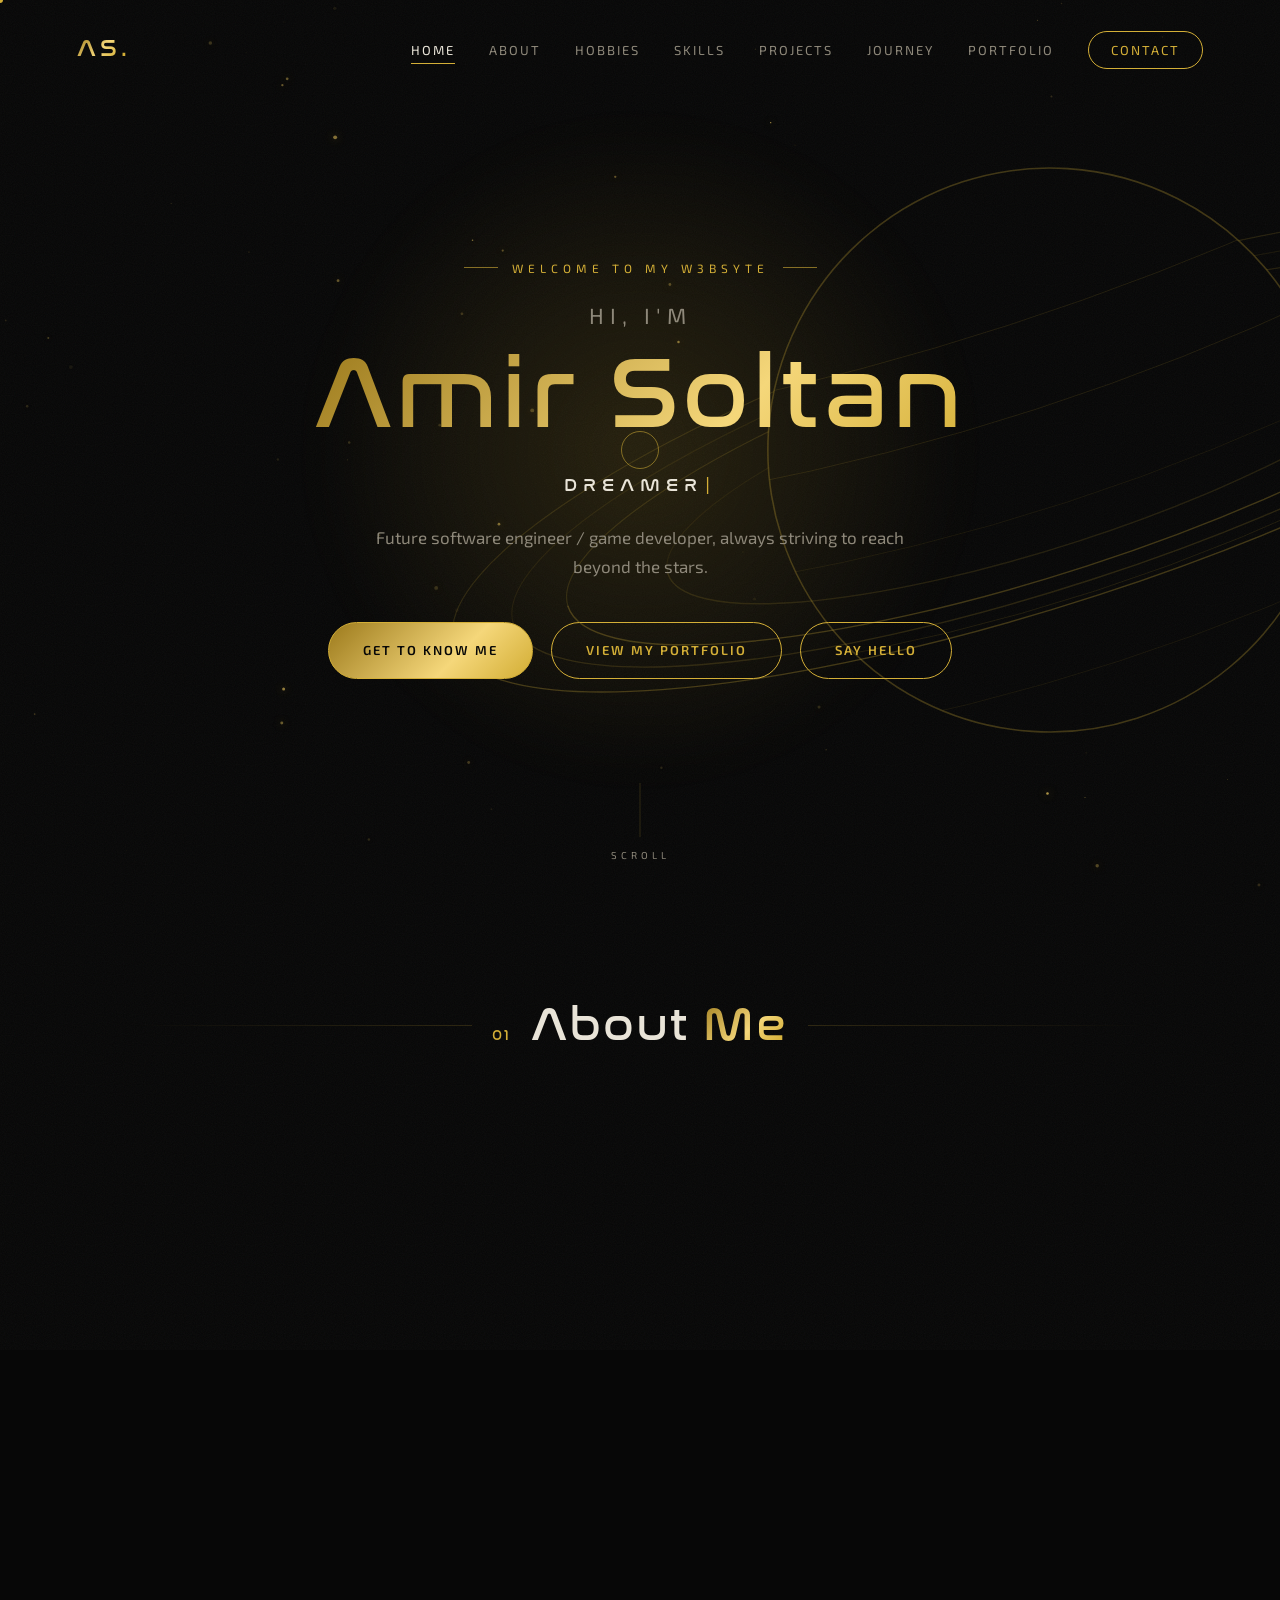
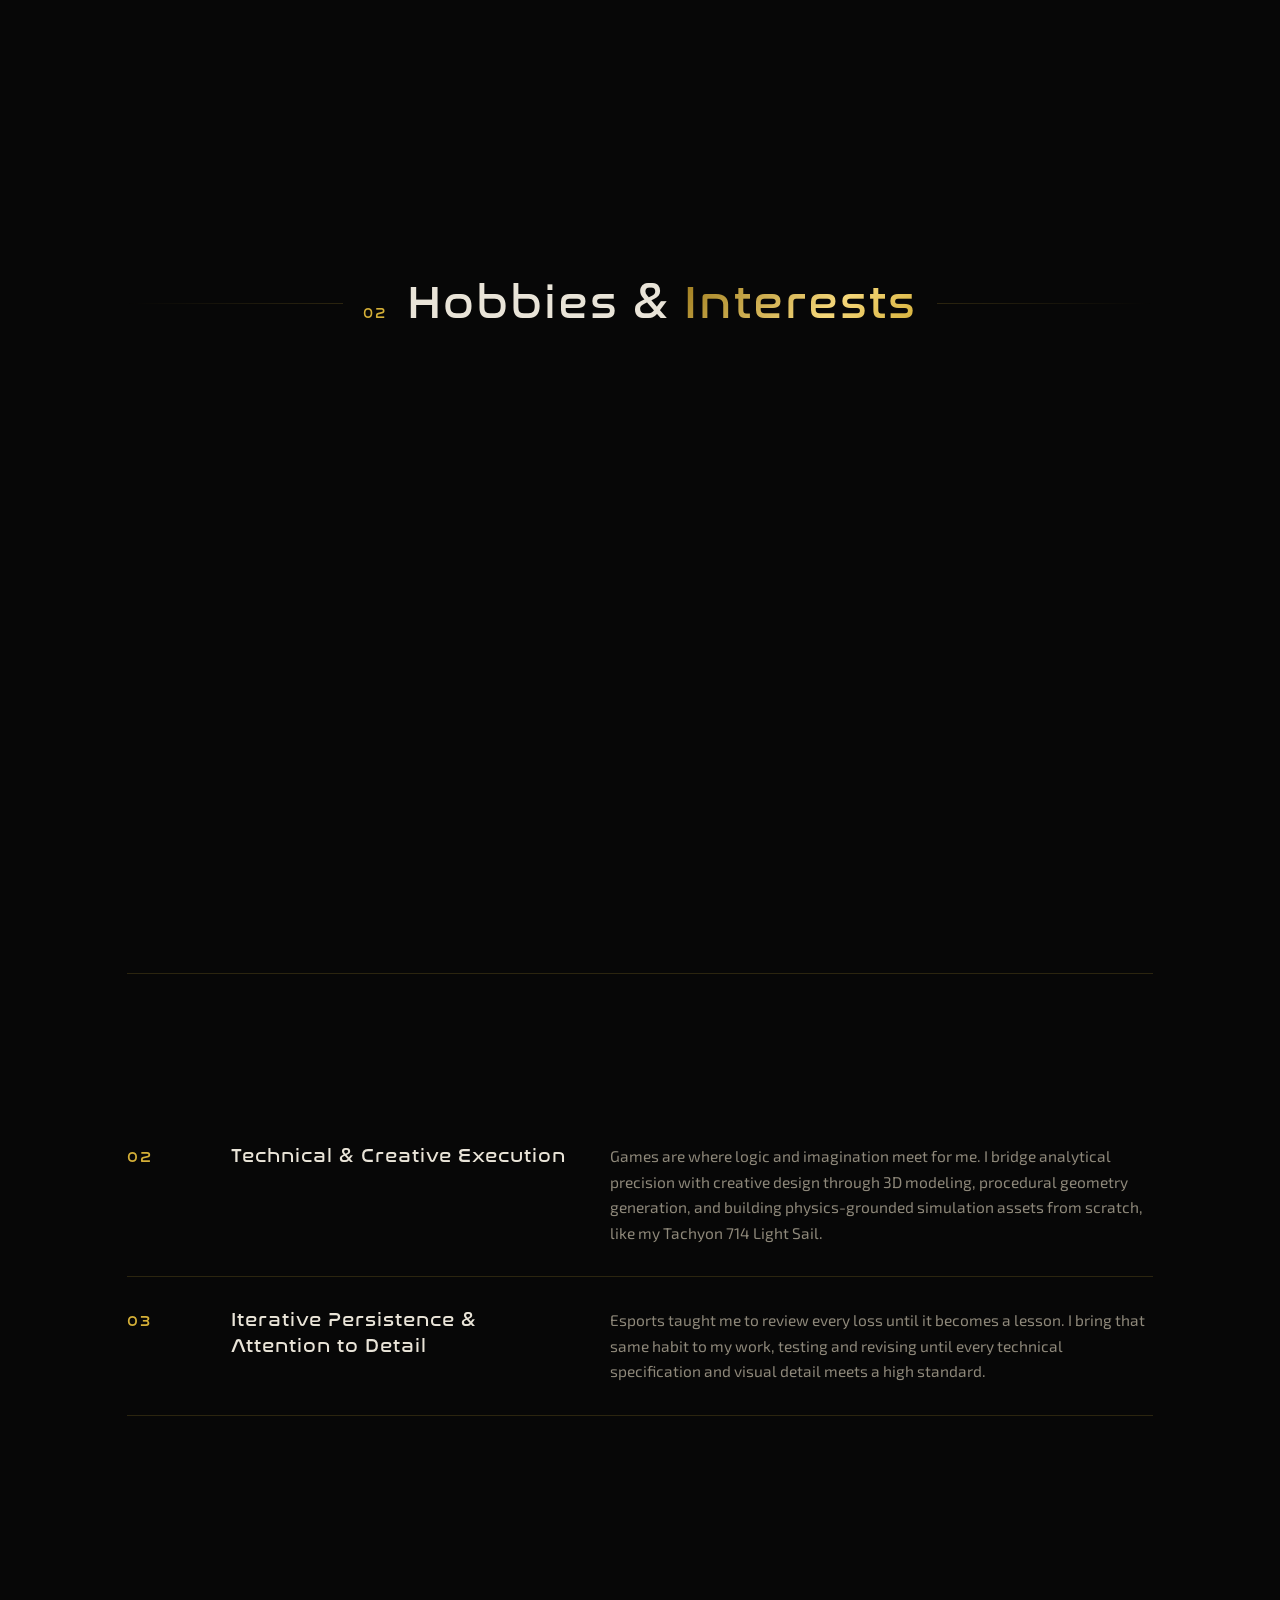
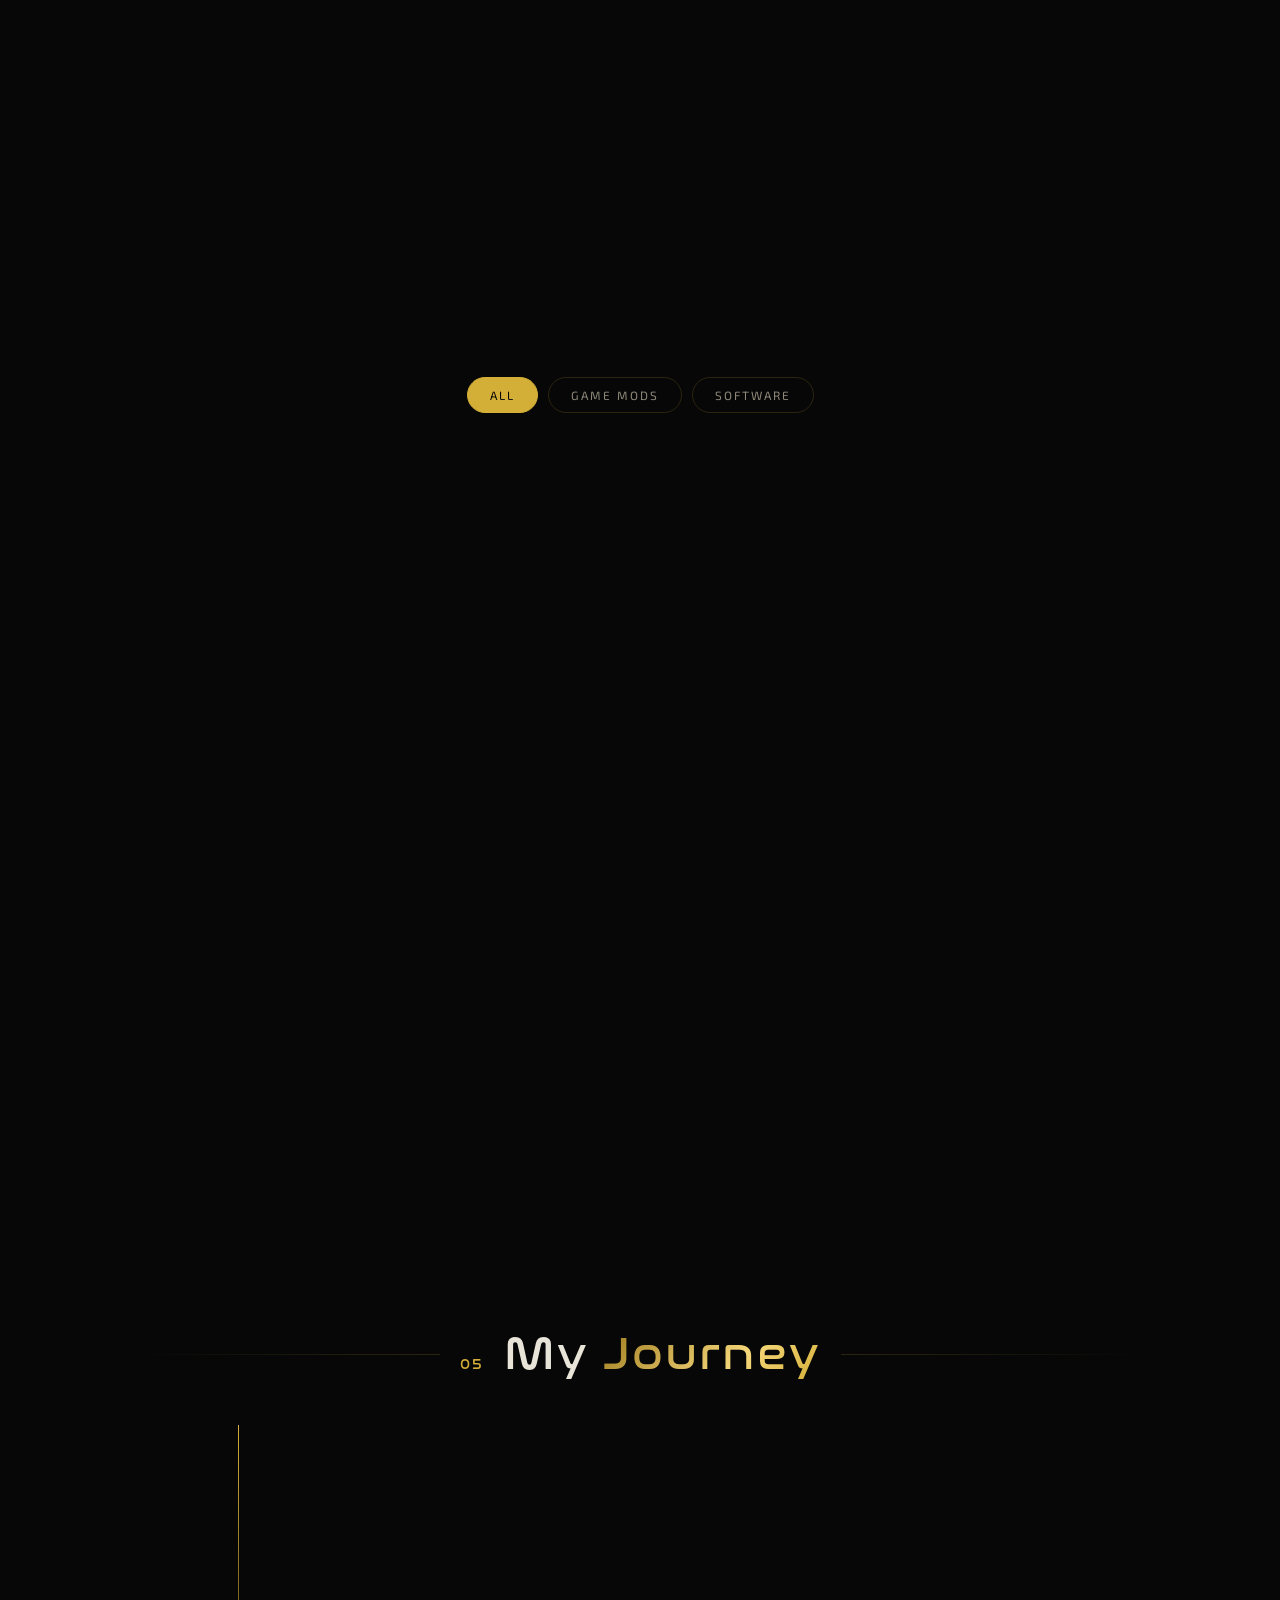
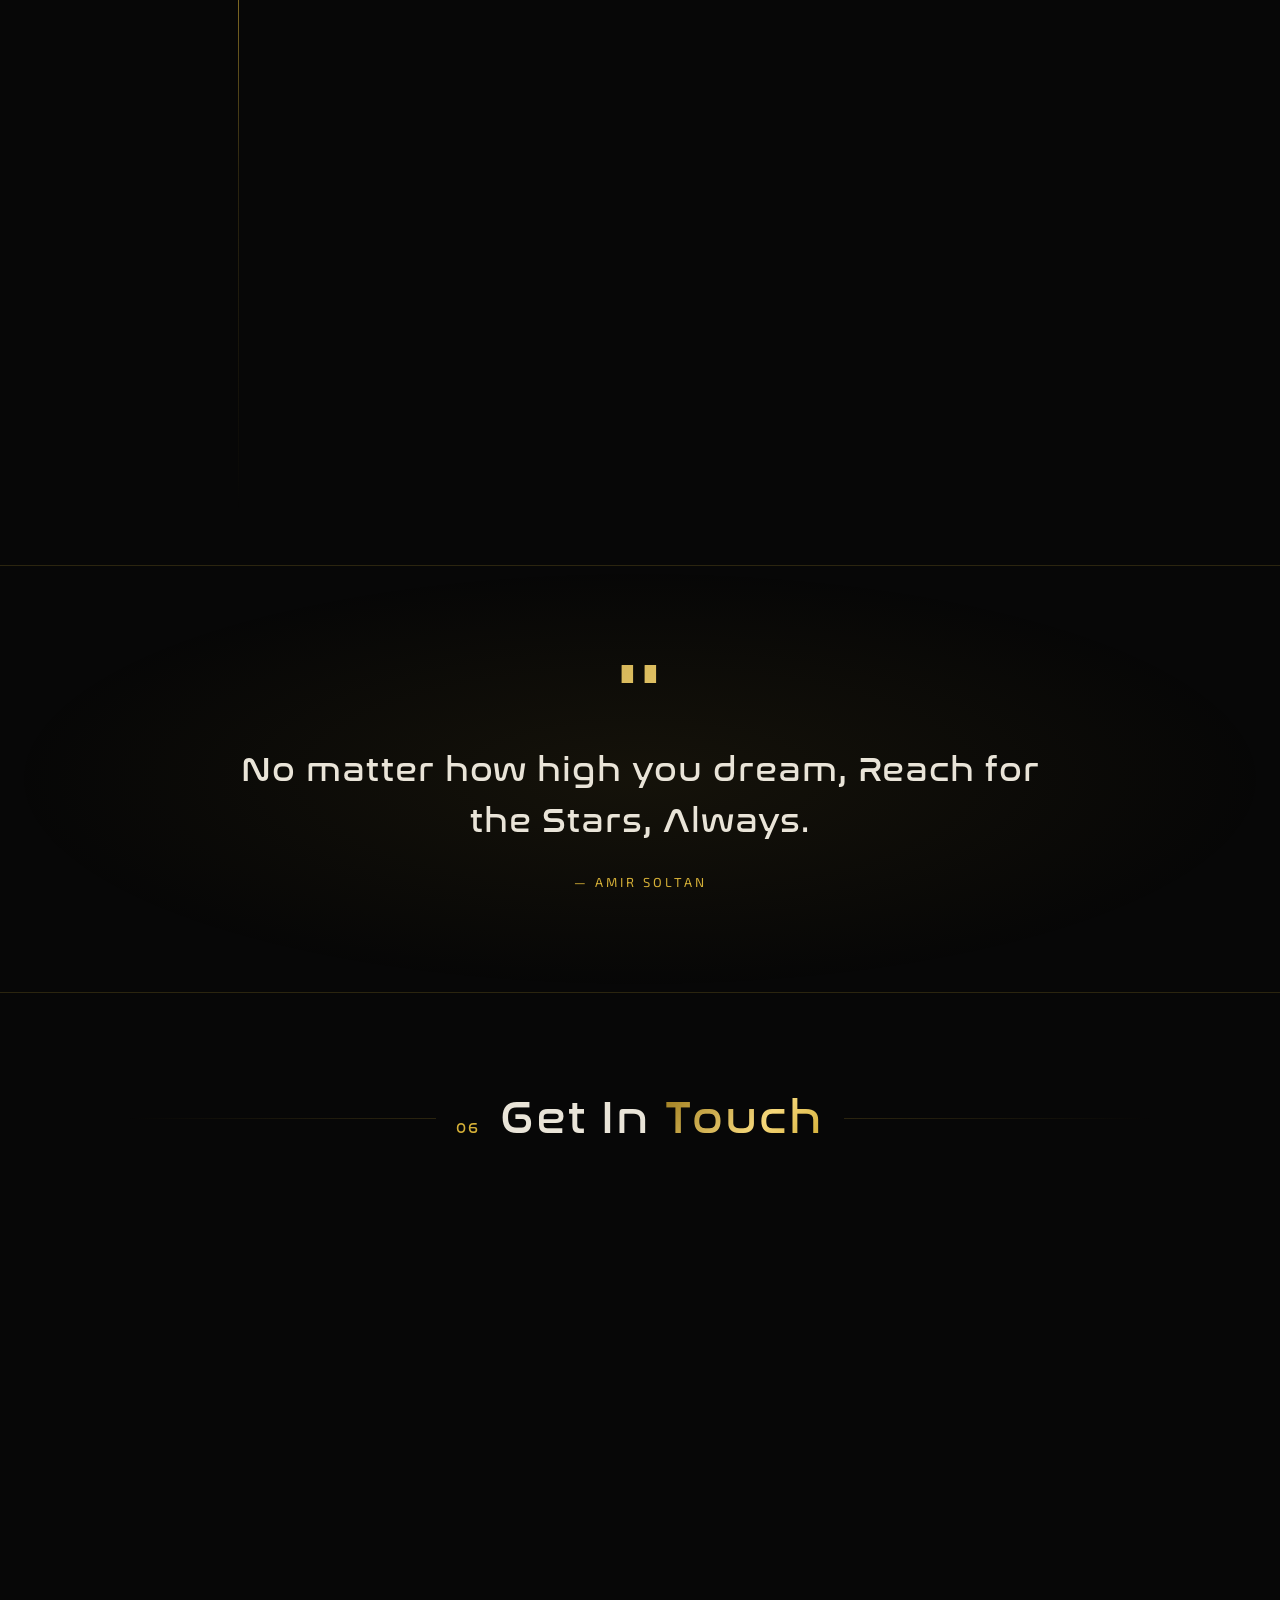
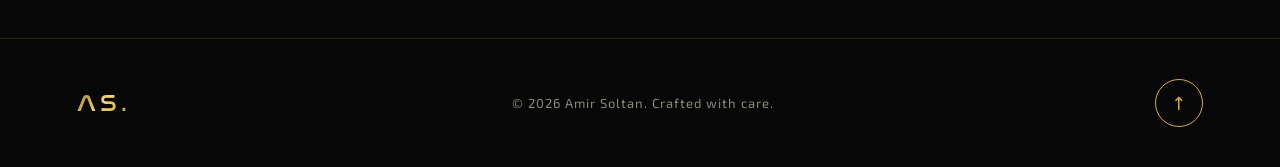
==== commit d5c88eac: "Add shooting stars to the main page background" ====
--- a/index.html
+++ b/index.html
@@ -24,6 +24,7 @@
   <div class="cursor-ring" id="cursorRing"></div>
   <div class="scroll-progress" id="scrollProgress"></div>
   <canvas id="particles" aria-hidden="true"></canvas>
+  <canvas id="meteors" aria-hidden="true"></canvas>
   <div class="planet" id="planet" aria-hidden="true">
     <svg class="planet__svg" viewBox="-300 -300 600 600" fill="none" stroke="currentColor" stroke-linecap="round">
       <defs>
--- a/style.css
+++ b/style.css
@@ -101,7 +101,7 @@
 }
 
 /* ---------- Background layers ---------- */
-#particles { position: fixed; inset: 0; z-index: 0; pointer-events: none; }
+#particles, #meteors { position: fixed; inset: 0; z-index: 0; pointer-events: none; }
 .planet {
   position: fixed; z-index: 0; pointer-events: none;
   top: 50%; right: -38vw; width: 112vw;
@@ -110,7 +110,7 @@
 }
 .planet__svg * { vector-effect: non-scaling-stroke; }
 
-/* Portfolio page: flowing gas-giant background + a dark veil so text stays readable */
+/* portfolio background */
 .liquid {
   position: fixed; inset: 0; width: 100%; height: 100%; z-index: 0; pointer-events: none;
   background: linear-gradient(160deg, #3a2614 0%, #6e4a2a 30%, #2c3c58 65%, #15233f 100%); /* fallback without WebGL */
